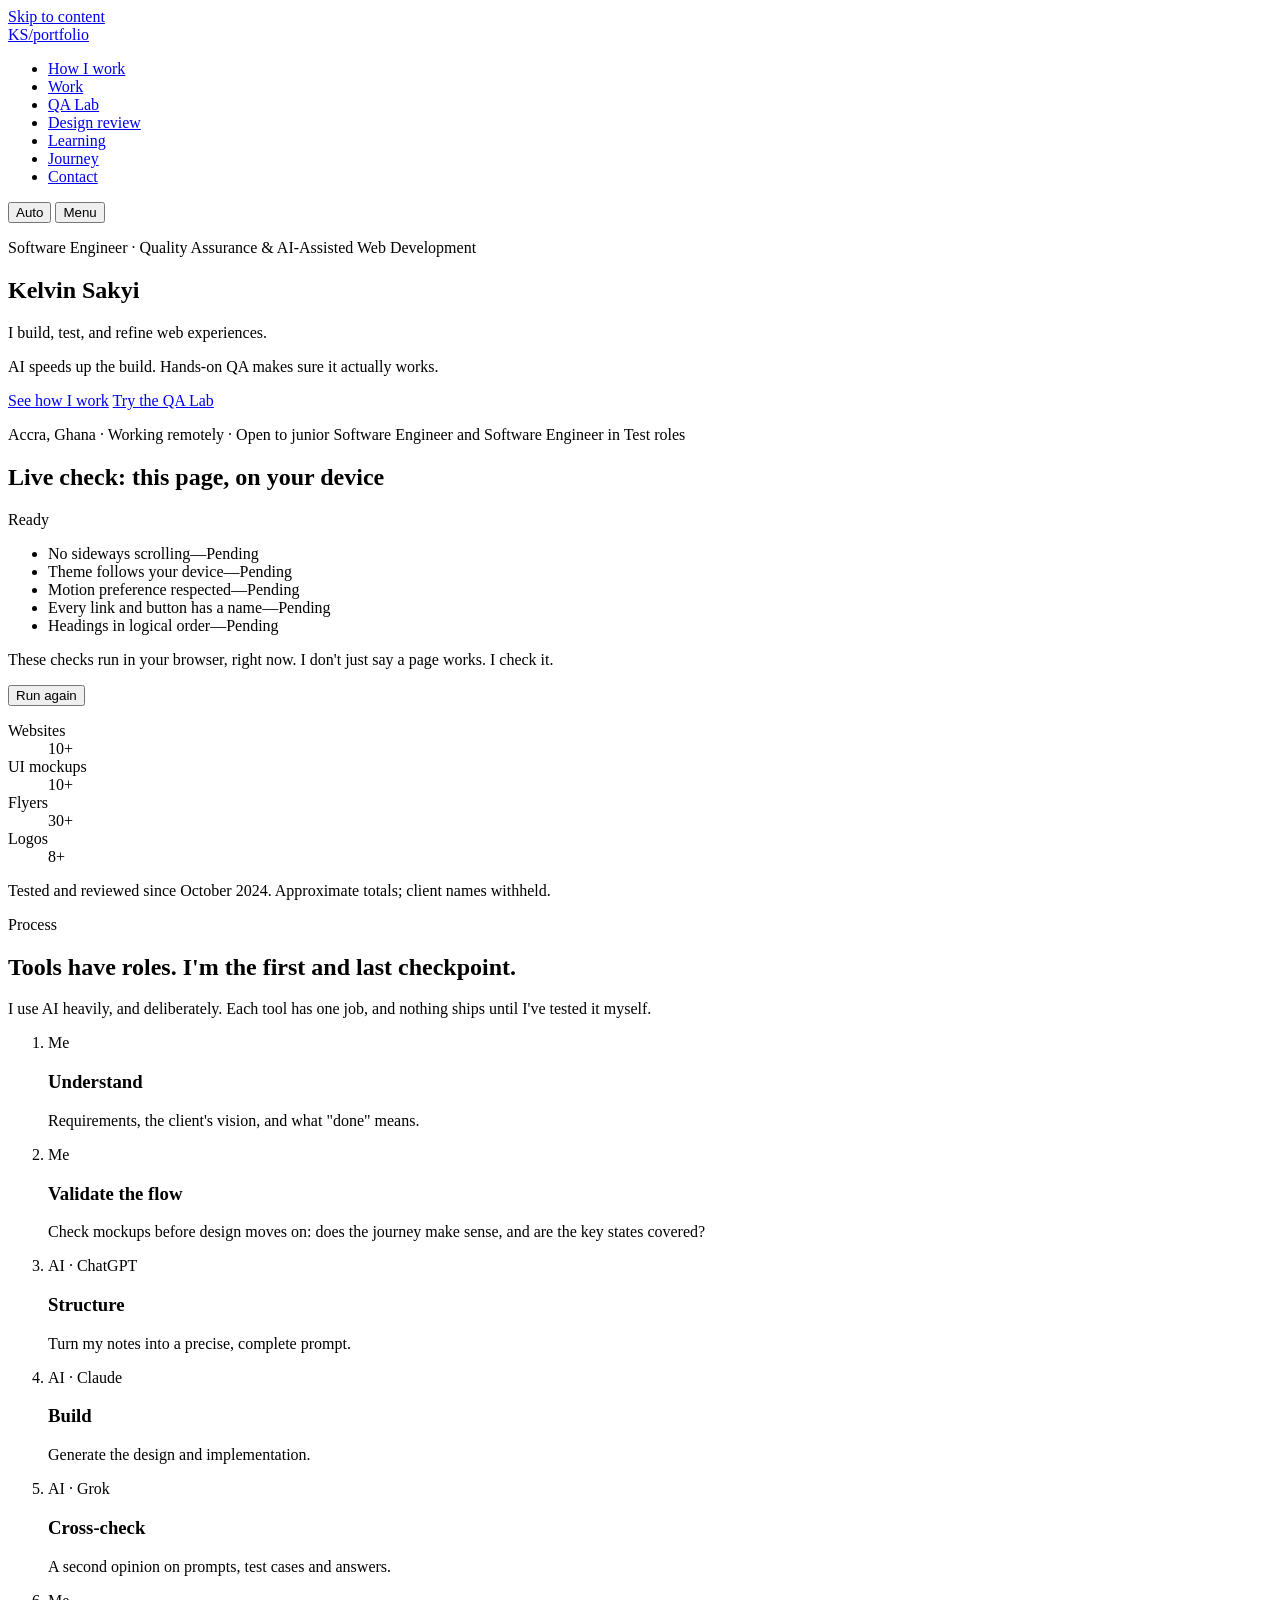
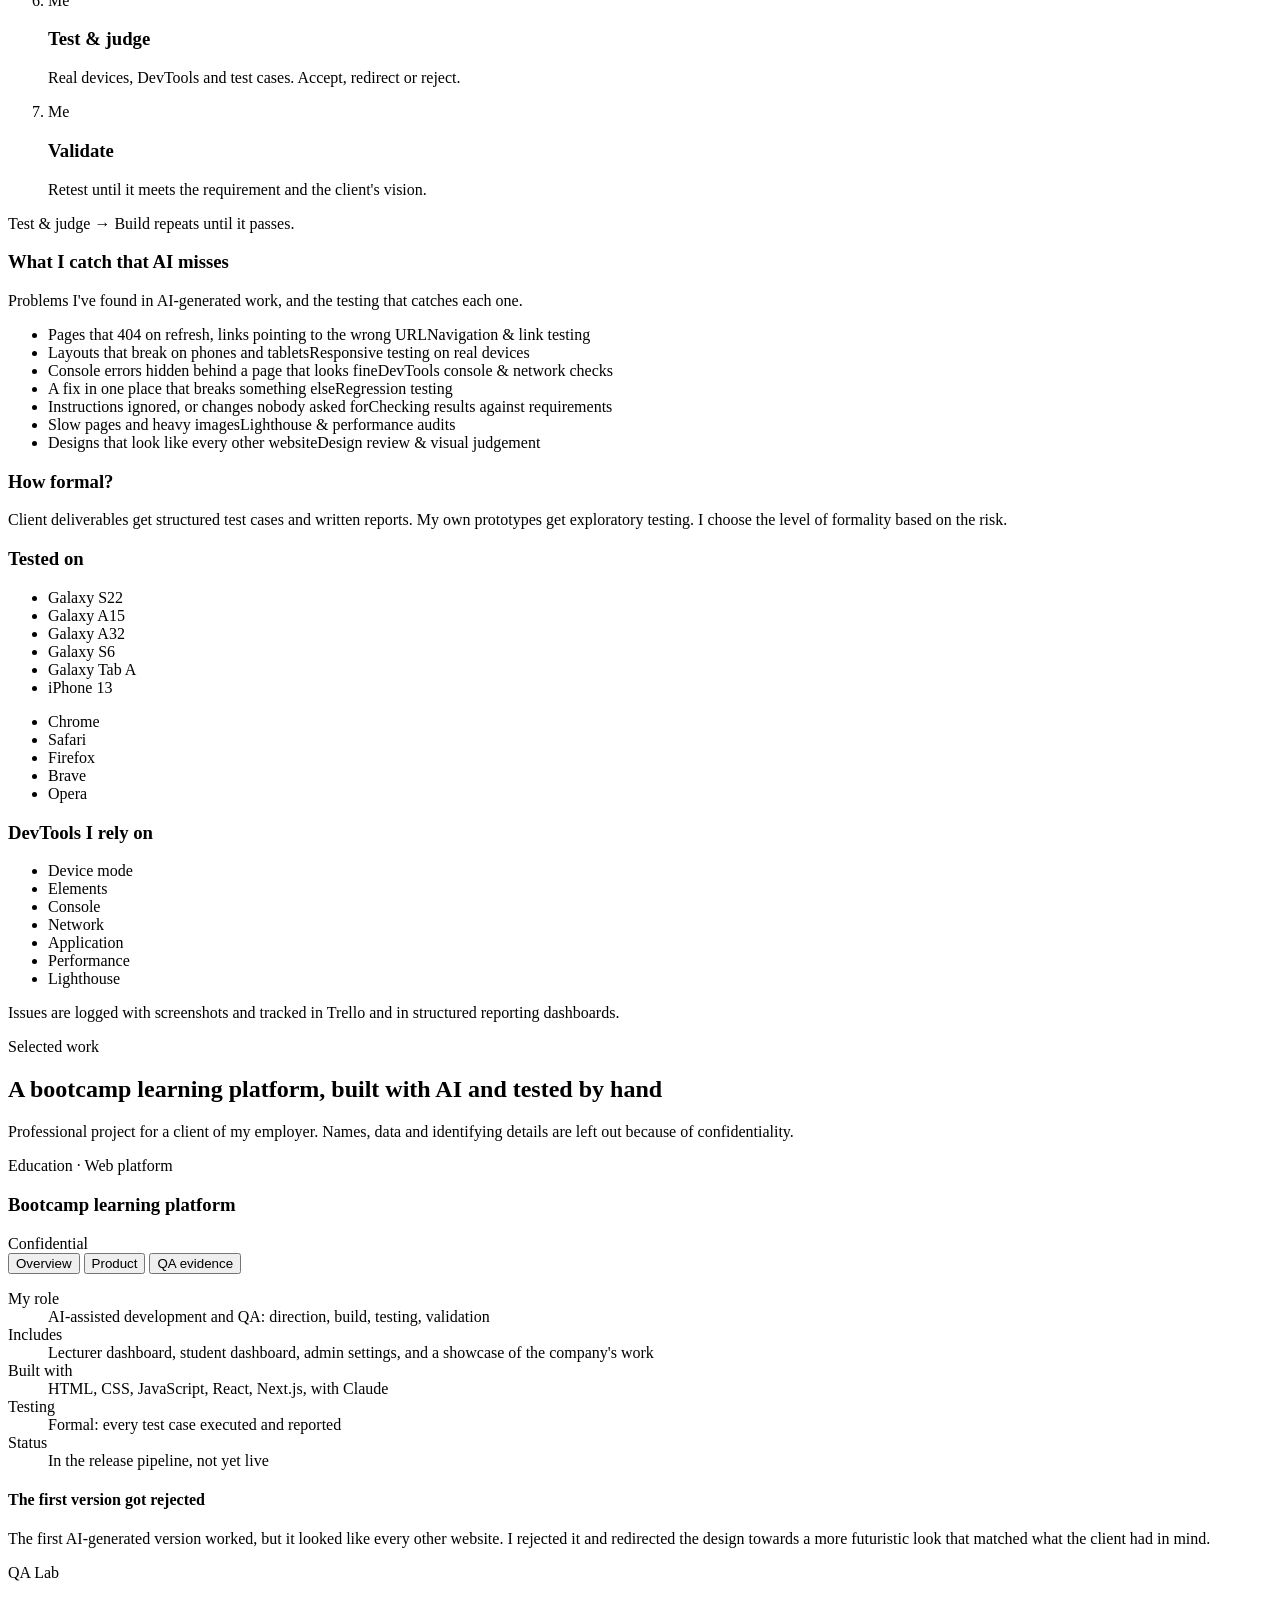
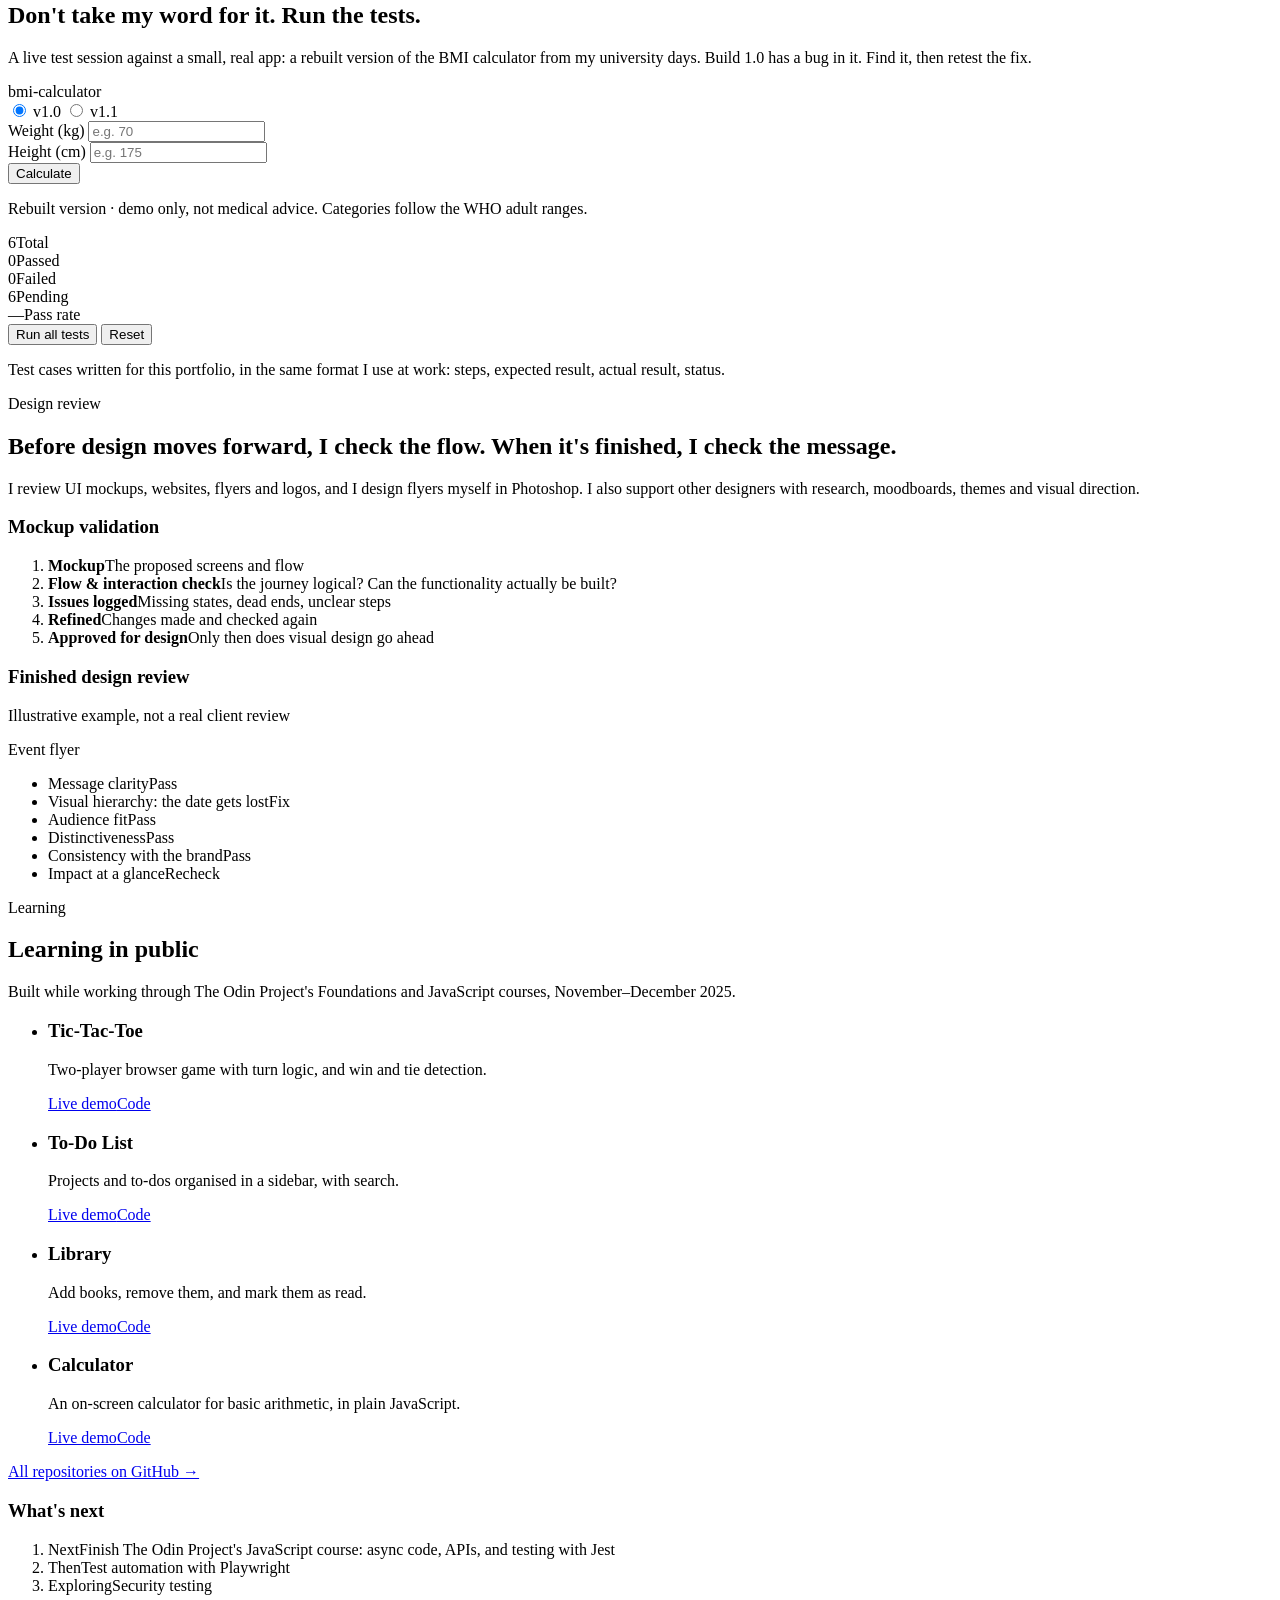
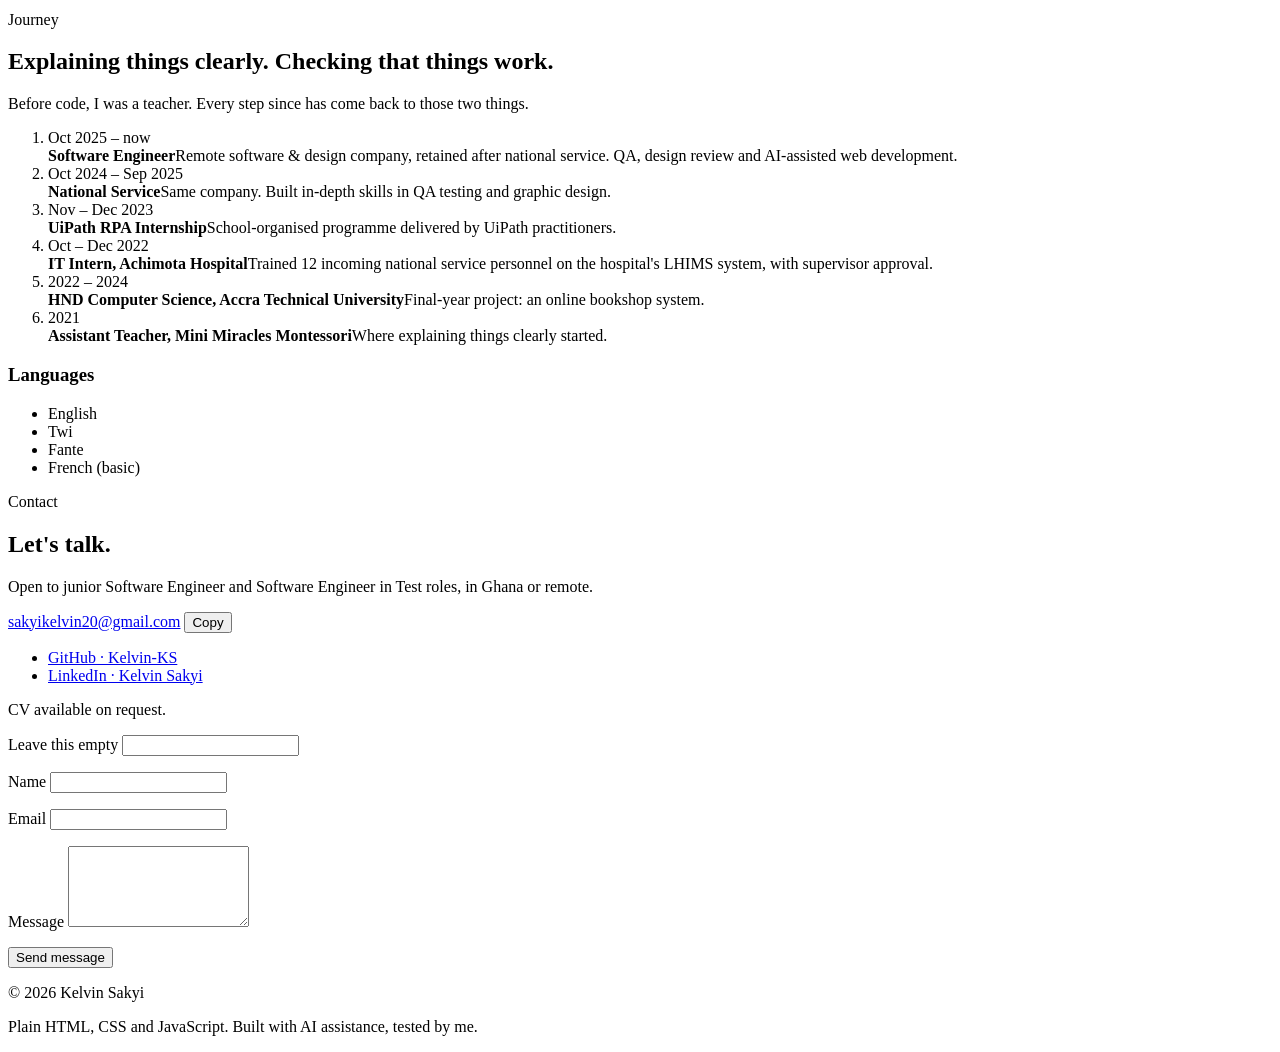
==== public/index.html @ 37dae360 "Initial portfolio: one-page site in Direction A (Calibration) Hero with live page checks, How I Work" ====
<!doctype html>
<html lang="en">
<head>
  <meta charset="utf-8">
  <meta name="viewport" content="width=device-width, initial-scale=1">
  <title>Kelvin Sakyi · Software Engineer, QA &amp; AI-Assisted Web Development</title>
  <meta name="description" content="Kelvin Sakyi is a Software Engineer in Accra, Ghana, working across quality assurance and AI-assisted web development. I build, test and refine web experiences.">
  <meta name="theme-color" content="#121417">
  <meta property="og:type" content="website">
  <meta property="og:title" content="Kelvin Sakyi · Software Engineer, QA &amp; AI-Assisted Web Development">
  <meta property="og:description" content="I build, test and refine web experiences. AI speeds up the build. Hands-on QA makes sure it actually works.">
  <link rel="icon" href="/assets/favicon.svg" type="image/svg+xml">
  <link rel="preconnect" href="https://fonts.googleapis.com">
  <link rel="preconnect" href="https://fonts.gstatic.com" crossorigin>
  <link rel="stylesheet" href="https://fonts.googleapis.com/css2?family=Archivo:wdth,wght@62..125,400..800&family=Instrument+Sans:wght@400;500;600&family=JetBrains+Mono:wght@400;500;700&display=swap">
  <link rel="stylesheet" href="/css/styles.css">
  <script src="/js/theme-init.js"></script>
  <script src="/js/main.js" defer></script>
  <script src="/js/qa-lab.js" defer></script>
</head>
<body>
  <a class="skip-link" href="#main">Skip to content</a>

  <header class="site-header">
    <div class="container header-inner">
      <a class="brand" href="#top" aria-label="Kelvin Sakyi, back to top">
        <span class="brand-mark">KS</span><span class="brand-slash">/</span><span class="brand-sub">portfolio</span>
      </a>
      <nav class="site-nav" id="site-nav" aria-label="Main">
        <ul>
          <li><a href="#how">How I work</a></li>
          <li><a href="#work">Work</a></li>
          <li><a href="#lab">QA Lab</a></li>
          <li><a href="#design">Design review</a></li>
          <li><a href="#learning">Learning</a></li>
          <li><a href="#journey">Journey</a></li>
          <li><a href="#contact">Contact</a></li>
        </ul>
      </nav>
      <div class="header-tools">
        <button class="theme-toggle" type="button" id="theme-toggle" aria-label="Theme: automatic">
          <span class="theme-dot" aria-hidden="true"></span>
          <span class="theme-label" id="theme-label">Auto</span>
        </button>
        <button class="menu-toggle" type="button" id="menu-toggle" aria-expanded="false" aria-controls="site-nav">Menu</button>
      </div>
    </div>
  </header>

  <main id="main">

    <!-- HERO -->
    <section class="hero" id="top" aria-labelledby="hero-name">
      <div class="container hero-grid">
        <div class="hero-copy">
          <p class="eyebrow">Software Engineer · Quality Assurance &amp; AI-Assisted Web Development</p>
          <h1 class="hero-name" id="hero-name"><span>Kelvin</span> <span>Sakyi</span></h1>
          <p class="hero-line">I build, test, and refine web experiences.</p>
          <p class="hero-sub">AI speeds up the build. Hands-on QA makes sure it actually works.</p>
          <div class="hero-cta">
            <a class="btn btn-primary" href="#how">See how I work</a>
            <a class="btn" href="#lab">Try the QA Lab</a>
          </div>
          <p class="hero-meta">Accra, Ghana · Working remotely · Open to junior Software Engineer and Software Engineer in Test roles</p>
        </div>

        <aside class="session-card" aria-labelledby="session-title">
          <div class="session-head">
            <h2 class="session-title" id="session-title">Live check: this page, on your device</h2>
            <span class="chip chip--run" id="session-status">Ready</span>
          </div>
          <ul class="checks" id="live-checks">
            <li data-check="overflow"><span class="check-name">No sideways scrolling</span><span class="check-detail">—</span><span class="chip chip--pend">Pending</span></li>
            <li data-check="theme"><span class="check-name">Theme follows your device</span><span class="check-detail">—</span><span class="chip chip--pend">Pending</span></li>
            <li data-check="motion"><span class="check-name">Motion preference respected</span><span class="check-detail">—</span><span class="chip chip--pend">Pending</span></li>
            <li data-check="names"><span class="check-name">Every link and button has a name</span><span class="check-detail">—</span><span class="chip chip--pend">Pending</span></li>
            <li data-check="headings"><span class="check-name">Headings in logical order</span><span class="check-detail">—</span><span class="chip chip--pend">Pending</span></li>
          </ul>
          <div class="session-foot">
            <p>These checks run in your browser, right now. I don't just say a page works. I check it.</p>
            <button class="btn btn-small" type="button" id="rerun-checks">Run again</button>
          </div>
        </aside>
      </div>

      <div class="container">
        <dl class="scope">
          <div><dt>Websites</dt><dd>10+</dd></div>
          <div><dt>UI mockups</dt><dd>10+</dd></div>
          <div><dt>Flyers</dt><dd>30+</dd></div>
          <div><dt>Logos</dt><dd>8+</dd></div>
        </dl>
        <p class="scope-note">Tested and reviewed since October 2024. Approximate totals; client names withheld.</p>
      </div>
    </section>

    <!-- HOW I WORK -->
    <section class="section" id="how" aria-labelledby="how-title">
      <div class="container">
        <header class="section-head">
          <p class="eyebrow">Process</p>
          <h2 id="how-title">Tools have roles. I'm the first and last checkpoint.</h2>
          <p class="section-intro">I use AI heavily, and deliberately. Each tool has one job, and nothing ships until I've tested it myself.</p>
        </header>

        <ol class="flow">
          <li class="flow-step is-human"><span class="flow-who">Me</span><h3>Understand</h3><p>Requirements, the client's vision, and what "done" means.</p></li>
          <li class="flow-step is-human"><span class="flow-who">Me</span><h3>Validate the flow</h3><p>Check mockups before design moves on: does the journey make sense, and are the key states covered?</p></li>
          <li class="flow-step"><span class="flow-who">AI · ChatGPT</span><h3>Structure</h3><p>Turn my notes into a precise, complete prompt.</p></li>
          <li class="flow-step"><span class="flow-who">AI · Claude</span><h3>Build</h3><p>Generate the design and implementation.</p></li>
          <li class="flow-step"><span class="flow-who">AI · Grok</span><h3>Cross-check</h3><p>A second opinion on prompts, test cases and answers.</p></li>
          <li class="flow-step is-human"><span class="flow-who">Me</span><h3>Test &amp; judge</h3><p>Real devices, DevTools and test cases. Accept, redirect or reject.</p></li>
          <li class="flow-step is-human"><span class="flow-who">Me</span><h3>Validate</h3><p>Retest until it meets the requirement and the client's vision.</p></li>
        </ol>
        <p class="flow-loop"><span class="mono">Test &amp; judge → Build</span> repeats until it passes.</p>

        <div class="catch">
          <h3 class="catch-title">What I catch that AI misses</h3>
          <p class="catch-intro">Problems I've found in AI-generated work, and the testing that catches each one.</p>
          <ul class="catch-list">
            <li><span class="catch-bug">Pages that 404 on refresh, links pointing to the wrong URL</span><span class="catch-skill">Navigation &amp; link testing</span></li>
            <li><span class="catch-bug">Layouts that break on phones and tablets</span><span class="catch-skill">Responsive testing on real devices</span></li>
            <li><span class="catch-bug">Console errors hidden behind a page that looks fine</span><span class="catch-skill">DevTools console &amp; network checks</span></li>
            <li><span class="catch-bug">A fix in one place that breaks something else</span><span class="catch-skill">Regression testing</span></li>
            <li><span class="catch-bug">Instructions ignored, or changes nobody asked for</span><span class="catch-skill">Checking results against requirements</span></li>
            <li><span class="catch-bug">Slow pages and heavy images</span><span class="catch-skill">Lighthouse &amp; performance audits</span></li>
            <li><span class="catch-bug">Designs that look like every other website</span><span class="catch-skill">Design review &amp; visual judgement</span></li>
          </ul>
        </div>

        <div class="toolkit">
          <div class="toolkit-block">
            <h3>How formal?</h3>
            <p>Client deliverables get structured test cases and written reports. My own prototypes get exploratory testing. I choose the level of formality based on the risk.</p>
          </div>
          <div class="toolkit-block">
            <h3>Tested on</h3>
            <ul class="tags">
              <li>Galaxy S22</li><li>Galaxy A15</li><li>Galaxy A32</li><li>Galaxy S6</li><li>Galaxy Tab A</li><li>iPhone 13</li>
            </ul>
            <ul class="tags">
              <li>Chrome</li><li>Safari</li><li>Firefox</li><li>Brave</li><li>Opera</li>
            </ul>
          </div>
          <div class="toolkit-block">
            <h3>DevTools I rely on</h3>
            <ul class="tags">
              <li>Device mode</li><li>Elements</li><li>Console</li><li>Network</li><li>Application</li><li>Performance</li><li>Lighthouse</li>
            </ul>
            <p class="small">Issues are logged with screenshots and tracked in Trello and in structured reporting dashboards.</p>
          </div>
        </div>
      </div>
    </section>

    <!-- WORK -->
    <section class="section" id="work" aria-labelledby="work-title">
      <div class="container">
        <header class="section-head">
          <p class="eyebrow">Selected work</p>
          <h2 id="work-title">A bootcamp learning platform, built with AI and tested by hand</h2>
          <p class="section-intro">Professional project for a client of my employer. Names, data and identifying details are left out because of confidentiality.</p>
        </header>

        <article class="case">
          <div class="case-top">
            <div>
              <p class="case-kind">Education · Web platform</p>
              <h3 class="case-title">Bootcamp learning platform</h3>
            </div>
            <span class="chip chip--pend">Confidential</span>
          </div>

          <div class="tabs" role="tablist" aria-label="Case study views">
            <button class="tab" role="tab" id="tab-overview" aria-controls="panel-overview" aria-selected="true" type="button">Overview</button>
            <button class="tab" role="tab" id="tab-product" aria-controls="panel-product" aria-selected="false" tabindex="-1" type="button">Product</button>
            <button class="tab" role="tab" id="tab-qa" aria-controls="panel-qa" aria-selected="false" tabindex="-1" type="button">QA evidence</button>
          </div>

          <div class="tab-panel" role="tabpanel" id="panel-overview" aria-labelledby="tab-overview" tabindex="0">
            <dl class="facts">
              <div><dt>My role</dt><dd>AI-assisted development and QA: direction, build, testing, validation</dd></div>
              <div><dt>Includes</dt><dd>Lecturer dashboard, student dashboard, admin settings, and a showcase of the company's work</dd></div>
              <div><dt>Built with</dt><dd>HTML, CSS, JavaScript, React, Next.js, with Claude</dd></div>
              <div><dt>Testing</dt><dd>Formal: every test case executed and reported</dd></div>
              <div><dt>Status</dt><dd>In the release pipeline, not yet live</dd></div>
            </dl>
            <div class="case-story">
              <h4>The first version got rejected</h4>
              <p>The first AI-generated version worked, but it looked like every other website. I rejected it and redirected the design towards a more futuristic look that matched what the client had in mind.</p>
            </div>
          </div>

          <div class="tab-panel" role="tabpanel" id="panel-product" aria-labelledby="tab-product" tabindex="0" hidden>
            <div class="wire-grid" aria-hidden="true">
              <figure class="wire">
                <div class="wire-screen"><span class="w-side"></span><span class="w-bar"></span><span class="w-card"></span><span class="w-card"></span><span class="w-card w-wide"></span></div>
                <figcaption>Lecturer dashboard</figcaption>
              </figure>
              <figure class="wire">
                <div class="wire-screen"><span class="w-side"></span><span class="w-bar"></span><span class="w-card w-wide"></span><span class="w-card"></span><span class="w-card"></span></div>
                <figcaption>Student dashboard</figcaption>
              </figure>
              <figure class="wire">
                <div class="wire-screen"><span class="w-side"></span><span class="w-bar"></span><span class="w-row"></span><span class="w-row"></span><span class="w-row"></span></div>
                <figcaption>Admin settings</figcaption>
              </figure>
            </div>
            <p class="notice"><strong>Recreated wireframes, not screenshots.</strong> They show the structure of the platform only. Real screenshots will be added once the client and my employer approve.</p>
          </div>

          <div class="tab-panel" role="tabpanel" id="panel-qa" aria-labelledby="tab-qa" tabindex="0" hidden>
            <ol class="lifecycle" aria-label="Defect lifecycle">
              <li>Test</li><li>Observe</li><li>Document</li><li>Report</li><li>Fix</li><li>Retest</li><li>Validate</li>
            </ol>
            <div class="defect">
              <div class="defect-head"><span class="mono">Admin settings</span><span class="chip chip--fail">Requirement not met</span></div>
              <dl class="defect-body">
                <div><dt>Requirement</dt><dd>Each admin gets clearly defined responsibilities, so a secondary admin can't be given more access than they need.</dd></div>
                <div><dt>Observed</dt><dd>A generic page of on/off checkboxes. No defined roles and no limits on secondary admins.</dd></div>
                <div><dt>Action</dt><dd>Wrote a more detailed specification for the AI, supported with moodboards, until the intent was clear.</dd></div>
                <div><dt>Retest</dt><dd>Admin responsibilities defined per role, as required. <span class="chip chip--pass">Pass</span></dd></div>
              </dl>
              <p class="defect-why"><strong>Why it matters:</strong> giving each admin only the access they need is the principle of least privilege, a basic of good security.</p>
            </div>
          </div>
        </article>
      </div>
    </section>

    <!-- QA LAB -->
    <section class="section section--lab" id="lab" aria-labelledby="lab-title">
      <div class="container">
        <header class="section-head">
          <p class="eyebrow">QA Lab</p>
          <h2 id="lab-title">Don't take my word for it. Run the tests.</h2>
          <p class="section-intro">A live test session against a small, real app: a rebuilt version of the BMI calculator from my university days. Build 1.0 has a bug in it. Find it, then retest the fix.</p>
        </header>

        <div class="lab">
          <div class="lab-app">
            <div class="app-head">
              <span class="mono">bmi-calculator</span>
              <div class="build-switch" role="radiogroup" aria-label="App build">
                <label><input type="radio" name="build" value="1.0" checked> v1.0</label>
                <label><input type="radio" name="build" value="1.1"> v1.1</label>
              </div>
            </div>
            <form class="bmi" id="bmi-form" novalidate>
              <div class="field">
                <label for="bmi-weight">Weight (kg)</label>
                <input id="bmi-weight" name="weight" type="text" inputmode="decimal" autocomplete="off" placeholder="e.g. 70">
              </div>
              <div class="field">
                <label for="bmi-height">Height (cm)</label>
                <input id="bmi-height" name="height" type="text" inputmode="decimal" autocomplete="off" placeholder="e.g. 175">
              </div>
              <button class="btn btn-primary" type="submit" id="bmi-submit">Calculate</button>
              <div class="bmi-out" id="bmi-out" aria-live="polite"></div>
            </form>
            <p class="app-note">Rebuilt version · demo only, not medical advice. Categories follow the WHO adult ranges.</p>
          </div>

          <div class="lab-session">
            <div class="summary" aria-live="polite">
              <div><span class="sum-n" id="sum-total">6</span><span class="sum-l">Total</span></div>
              <div class="is-pass"><span class="sum-n" id="sum-pass">0</span><span class="sum-l">Passed</span></div>
              <div class="is-fail"><span class="sum-n" id="sum-fail">0</span><span class="sum-l">Failed</span></div>
              <div><span class="sum-n" id="sum-pend">6</span><span class="sum-l">Pending</span></div>
              <div class="sum-rate"><span class="sum-n" id="sum-rate">—</span><span class="sum-l">Pass rate</span></div>
            </div>
            <div class="session-actions">
              <button class="btn btn-primary btn-small" type="button" id="run-all">Run all tests</button>
              <button class="btn btn-small" type="button" id="reset-tests">Reset</button>
            </div>
            <ol class="tcs" id="tcs"></ol>
            <div class="bug" id="bug-report" hidden>
              <div class="defect-head"><span class="mono">BUG-01 · Severity: medium</span><span class="chip chip--fail">Open</span></div>
              <p><strong>A BMI of exactly 18.5 is labelled "Underweight".</strong> The WHO range for normal weight starts at 18.5, so the boundary value is wrong.</p>
              <p class="small">Steps: weight 74 kg, height 200 cm → Calculate. Expected "Normal", actual "Underweight".</p>
              <p class="small">Fixed in <strong>v1.1</strong>. Switch the build above and run TC-005 again.</p>
            </div>
          </div>
        </div>
        <p class="lab-foot">Test cases written for this portfolio, in the same format I use at work: steps, expected result, actual result, status.</p>
      </div>
    </section>

    <!-- DESIGN REVIEW -->
    <section class="section" id="design" aria-labelledby="design-title">
      <div class="container">
        <header class="section-head">
          <p class="eyebrow">Design review</p>
          <h2 id="design-title">Before design moves forward, I check the flow. When it's finished, I check the message.</h2>
          <p class="section-intro">I review UI mockups, websites, flyers and logos, and I design flyers myself in Photoshop. I also support other designers with research, moodboards, themes and visual direction.</p>
        </header>

        <div class="review-grid">
          <div class="review-col">
            <h3>Mockup validation</h3>
            <ol class="steps">
              <li><strong>Mockup</strong><span>The proposed screens and flow</span></li>
              <li><strong>Flow &amp; interaction check</strong><span>Is the journey logical? Can the functionality actually be built?</span></li>
              <li><strong>Issues logged</strong><span>Missing states, dead ends, unclear steps</span></li>
              <li><strong>Refined</strong><span>Changes made and checked again</span></li>
              <li><strong>Approved for design</strong><span>Only then does visual design go ahead</span></li>
            </ol>
          </div>
          <div class="review-col">
            <h3>Finished design review</h3>
            <div class="review-card">
              <p class="review-label">Illustrative example, not a real client review</p>
              <p class="review-subject">Event flyer</p>
              <ul class="criteria">
                <li><span>Message clarity</span><span class="chip chip--pass">Pass</span></li>
                <li><span>Visual hierarchy: the date gets lost</span><span class="chip chip--fail">Fix</span></li>
                <li><span>Audience fit</span><span class="chip chip--pass">Pass</span></li>
                <li><span>Distinctiveness</span><span class="chip chip--pass">Pass</span></li>
                <li><span>Consistency with the brand</span><span class="chip chip--pass">Pass</span></li>
                <li><span>Impact at a glance</span><span class="chip chip--pend">Recheck</span></li>
              </ul>
            </div>
          </div>
        </div>
      </div>
    </section>

    <!-- LEARNING -->
    <section class="section" id="learning" aria-labelledby="learning-title">
      <div class="container">
        <header class="section-head">
          <p class="eyebrow">Learning</p>
          <h2 id="learning-title">Learning in public</h2>
          <p class="section-intro">Built while working through The Odin Project's Foundations and JavaScript courses, November–December 2025.</p>
        </header>

        <ul class="projects">
          <li class="project">
            <h3>Tic-Tac-Toe</h3>
            <p>Two-player browser game with turn logic, and win and tie detection.</p>
            <div class="project-links"><a href="https://kelvin-ks.github.io/Tic-Tac-Toe/" rel="noopener">Live demo</a><a href="https://github.com/Kelvin-KS/Tic-Tac-Toe" rel="noopener">Code</a></div>
          </li>
          <li class="project">
            <h3>To-Do List</h3>
            <p>Projects and to-dos organised in a sidebar, with search.</p>
            <div class="project-links"><a href="https://kelvin-ks.github.io/todo-list/" rel="noopener">Live demo</a><a href="https://github.com/Kelvin-KS/todo-list" rel="noopener">Code</a></div>
          </li>
          <li class="project">
            <h3>Library</h3>
            <p>Add books, remove them, and mark them as read.</p>
            <div class="project-links"><a href="https://kelvin-ks.github.io/MyLibrary/" rel="noopener">Live demo</a><a href="https://github.com/Kelvin-KS/MyLibrary" rel="noopener">Code</a></div>
          </li>
          <li class="project">
            <h3>Calculator</h3>
            <p>An on-screen calculator for basic arithmetic, in plain JavaScript.</p>
            <div class="project-links"><a href="https://kelvin-ks.github.io/Project-calculator/" rel="noopener">Live demo</a><a href="https://github.com/Kelvin-KS/Project-calculator" rel="noopener">Code</a></div>
          </li>
        </ul>
        <p class="more-link"><a href="https://github.com/Kelvin-KS?tab=repositories" rel="noopener">All repositories on GitHub →</a></p>

        <div class="next">
          <h3>What's next</h3>
          <ol class="next-list">
            <li><span class="mono">Next</span>Finish The Odin Project's JavaScript course: async code, APIs, and testing with Jest</li>
            <li><span class="mono">Then</span>Test automation with Playwright</li>
            <li><span class="mono">Exploring</span>Security testing</li>
          </ol>
        </div>
      </div>
    </section>

    <!-- JOURNEY -->
    <section class="section" id="journey" aria-labelledby="journey-title">
      <div class="container">
        <header class="section-head">
          <p class="eyebrow">Journey</p>
          <h2 id="journey-title">Explaining things clearly. Checking that things work.</h2>
          <p class="section-intro">Before code, I was a teacher. Every step since has come back to those two things.</p>
        </header>

        <ol class="timeline">
          <li><span class="tl-when">Oct 2025 – now</span><div><strong>Software Engineer</strong><span>Remote software &amp; design company, retained after national service. QA, design review and AI-assisted web development.</span></div></li>
          <li><span class="tl-when">Oct 2024 – Sep 2025</span><div><strong>National Service</strong><span>Same company. Built in-depth skills in QA testing and graphic design.</span></div></li>
          <li><span class="tl-when">Nov – Dec 2023</span><div><strong>UiPath RPA Internship</strong><span>School-organised programme delivered by UiPath practitioners.</span></div></li>
          <li><span class="tl-when">Oct – Dec 2022</span><div><strong>IT Intern, Achimota Hospital</strong><span>Trained 12 incoming national service personnel on the hospital's LHIMS system, with supervisor approval.</span></div></li>
          <li><span class="tl-when">2022 – 2024</span><div><strong>HND Computer Science, Accra Technical University</strong><span>Final-year project: an online bookshop system.</span></div></li>
          <li><span class="tl-when">2021</span><div><strong>Assistant Teacher, Mini Miracles Montessori</strong><span>Where explaining things clearly started.</span></div></li>
        </ol>

        <div class="langs">
          <h3>Languages</h3>
          <ul class="tags"><li>English</li><li>Twi</li><li>Fante</li><li>French (basic)</li></ul>
        </div>
      </div>
    </section>

    <!-- CONTACT -->
    <section class="section section--contact" id="contact" aria-labelledby="contact-title">
      <div class="container contact-grid">
        <div>
          <p class="eyebrow">Contact</p>
          <h2 id="contact-title">Let's talk.</h2>
          <p class="section-intro">Open to junior Software Engineer and Software Engineer in Test roles, in Ghana or remote.</p>
          <div class="email-row">
            <a class="email" href="mailto:sakyikelvin20@gmail.com">sakyikelvin20@gmail.com</a>
            <button class="btn btn-small" type="button" id="copy-email" data-email="sakyikelvin20@gmail.com">Copy</button>
            <span class="copy-status" id="copy-status" aria-live="polite"></span>
          </div>
          <ul class="socials">
            <li><a href="https://github.com/Kelvin-KS" rel="noopener">GitHub · Kelvin-KS</a></li>
            <li><a href="https://www.linkedin.com/in/kelvin-sakyi-88b411317/" rel="noopener">LinkedIn · Kelvin Sakyi</a></li>
          </ul>
          <p class="small">CV available on request.</p>
        </div>

        <form class="contact-form" id="contact-form" name="contact" method="POST" data-netlify="true" netlify-honeypot="bot-field" novalidate>
          <input type="hidden" name="form-name" value="contact">
          <p class="hp"><label>Leave this empty <input name="bot-field" tabindex="-1" autocomplete="off"></label></p>
          <div class="field">
            <label for="cf-name">Name</label>
            <input id="cf-name" name="name" type="text" autocomplete="name" required>
            <p class="field-error" id="cf-name-error"></p>
          </div>
          <div class="field">
            <label for="cf-email">Email</label>
            <input id="cf-email" name="email" type="email" autocomplete="email" required>
            <p class="field-error" id="cf-email-error"></p>
          </div>
          <div class="field">
            <label for="cf-message">Message</label>
            <textarea id="cf-message" name="message" rows="5" required></textarea>
            <p class="field-error" id="cf-message-error"></p>
          </div>
          <button class="btn btn-primary" type="submit" id="cf-submit">Send message</button>
          <p class="form-status" id="form-status" role="status"></p>
        </form>
      </div>
    </section>
  </main>

  <footer class="site-footer">
    <div class="container footer-inner">
      <p>© 2026 Kelvin Sakyi</p>
      <p>Plain HTML, CSS and JavaScript. Built with AI assistance, tested by me.</p>
    </div>
  </footer>
</body>
</html>
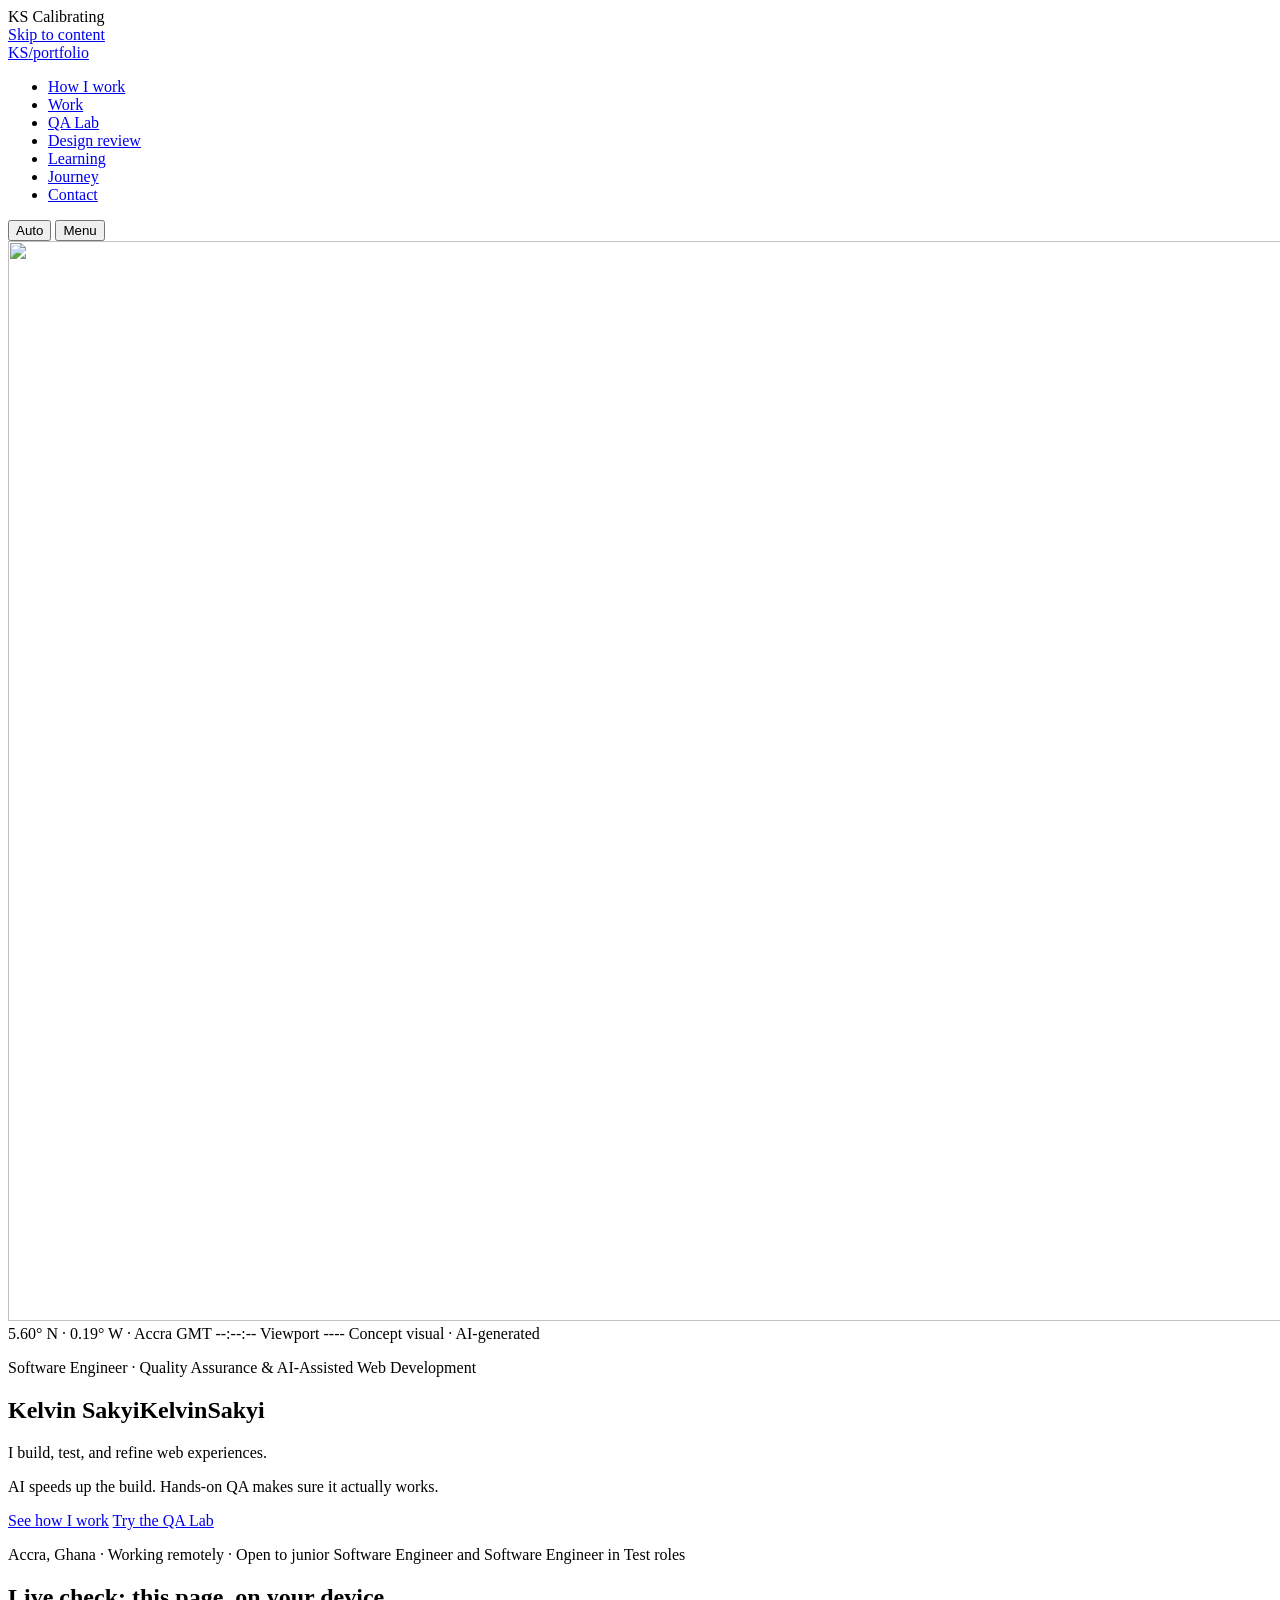
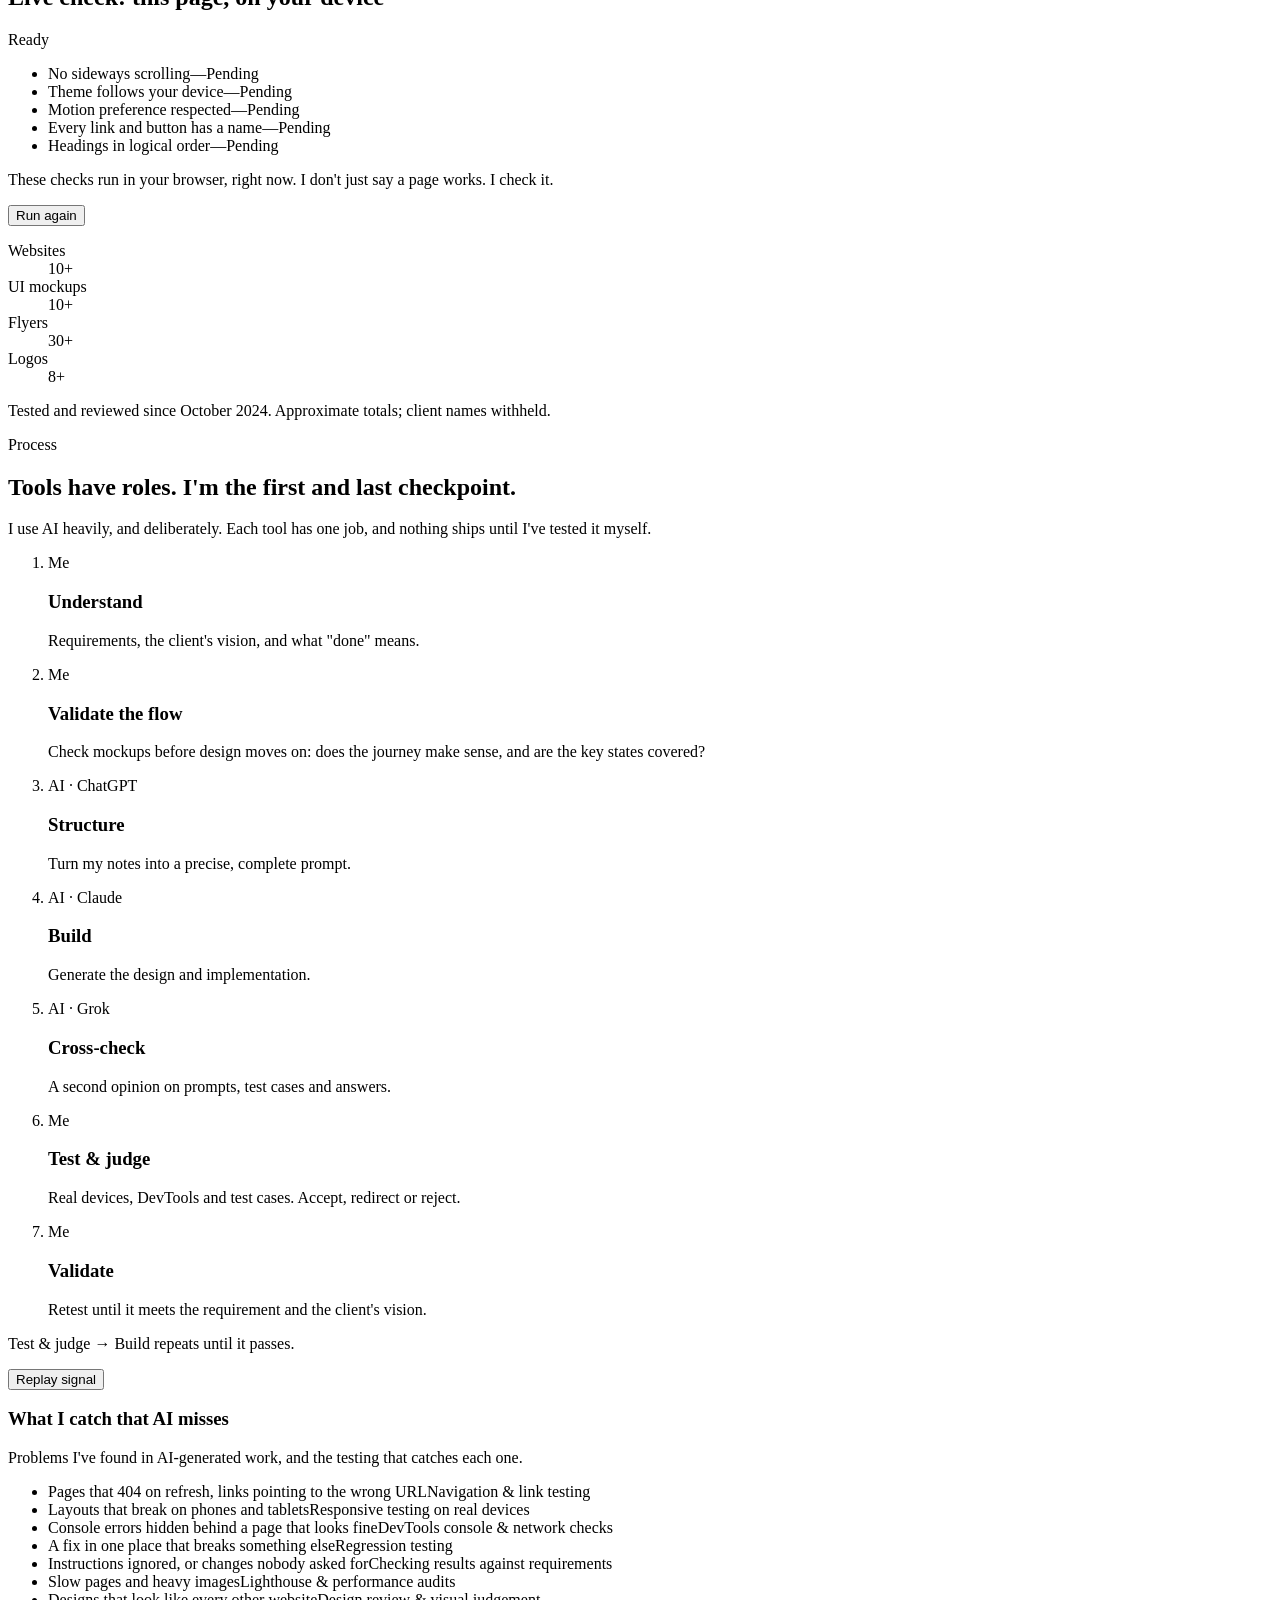
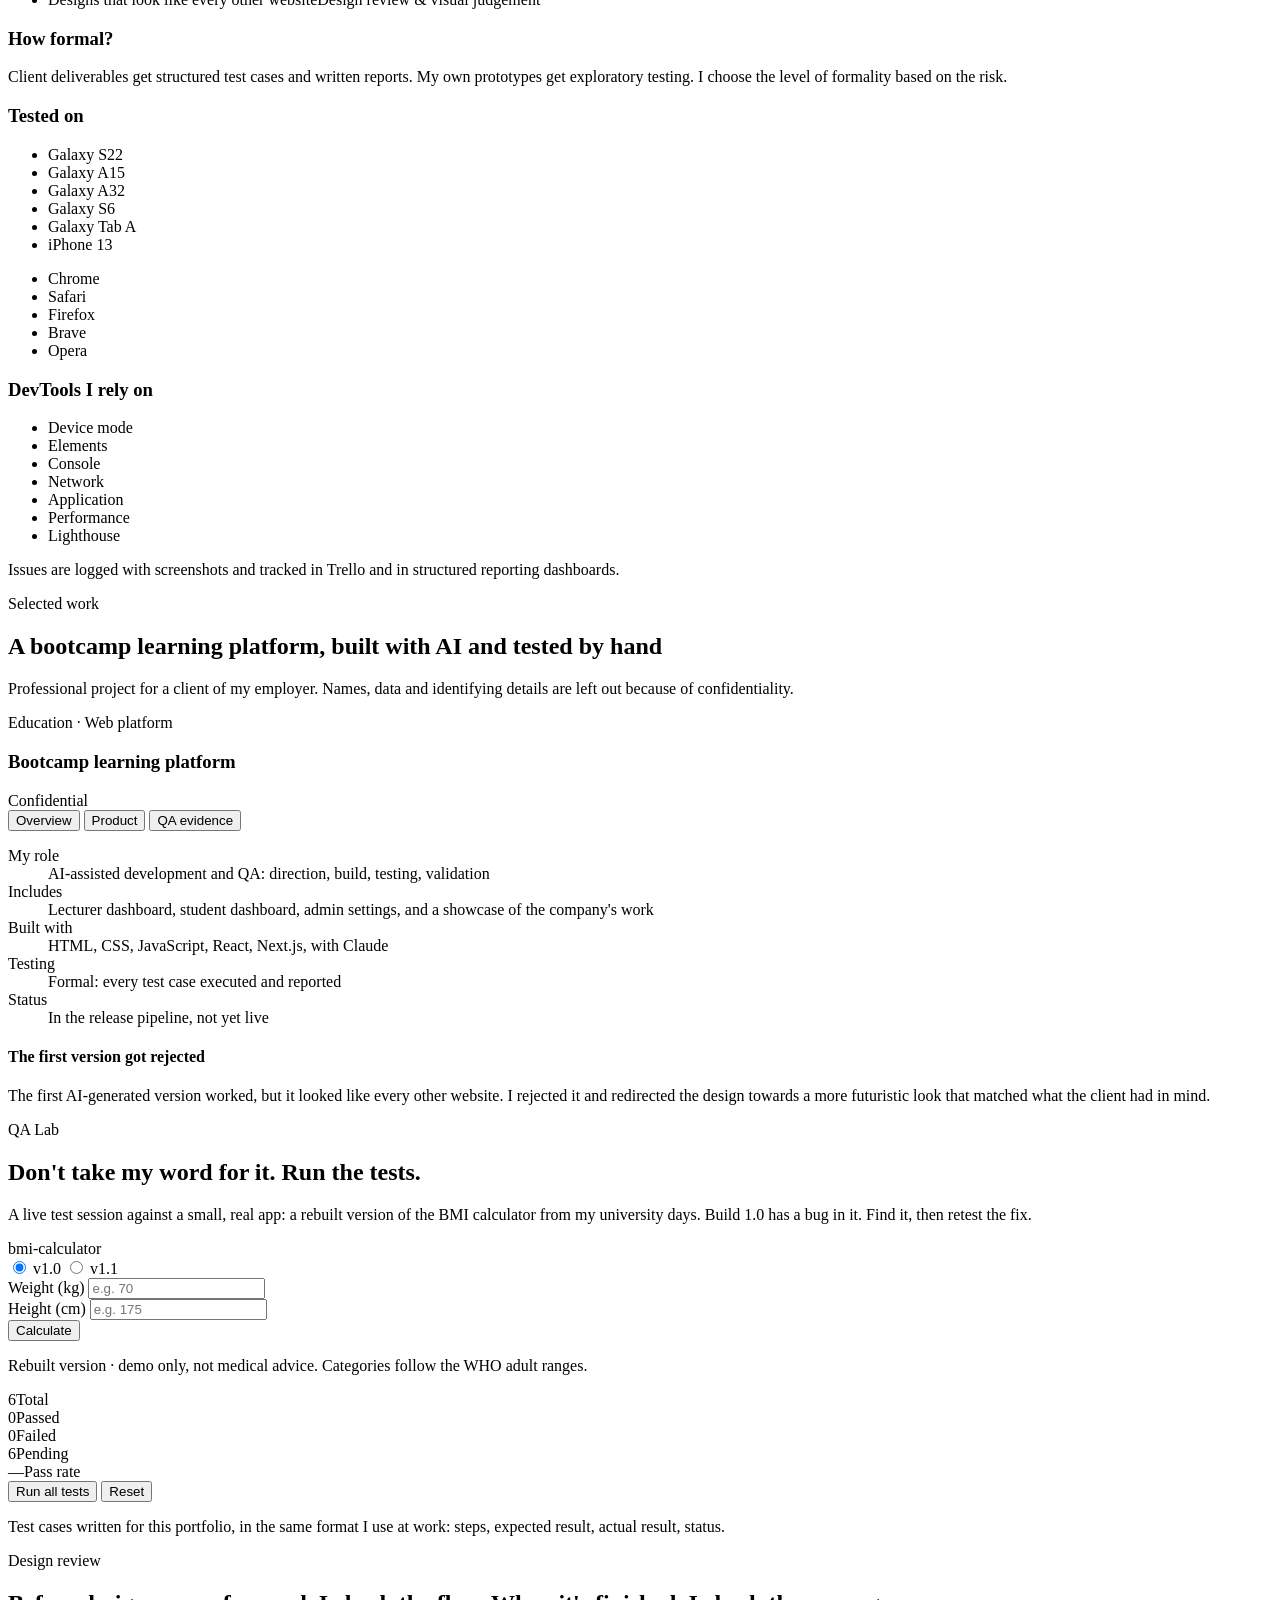
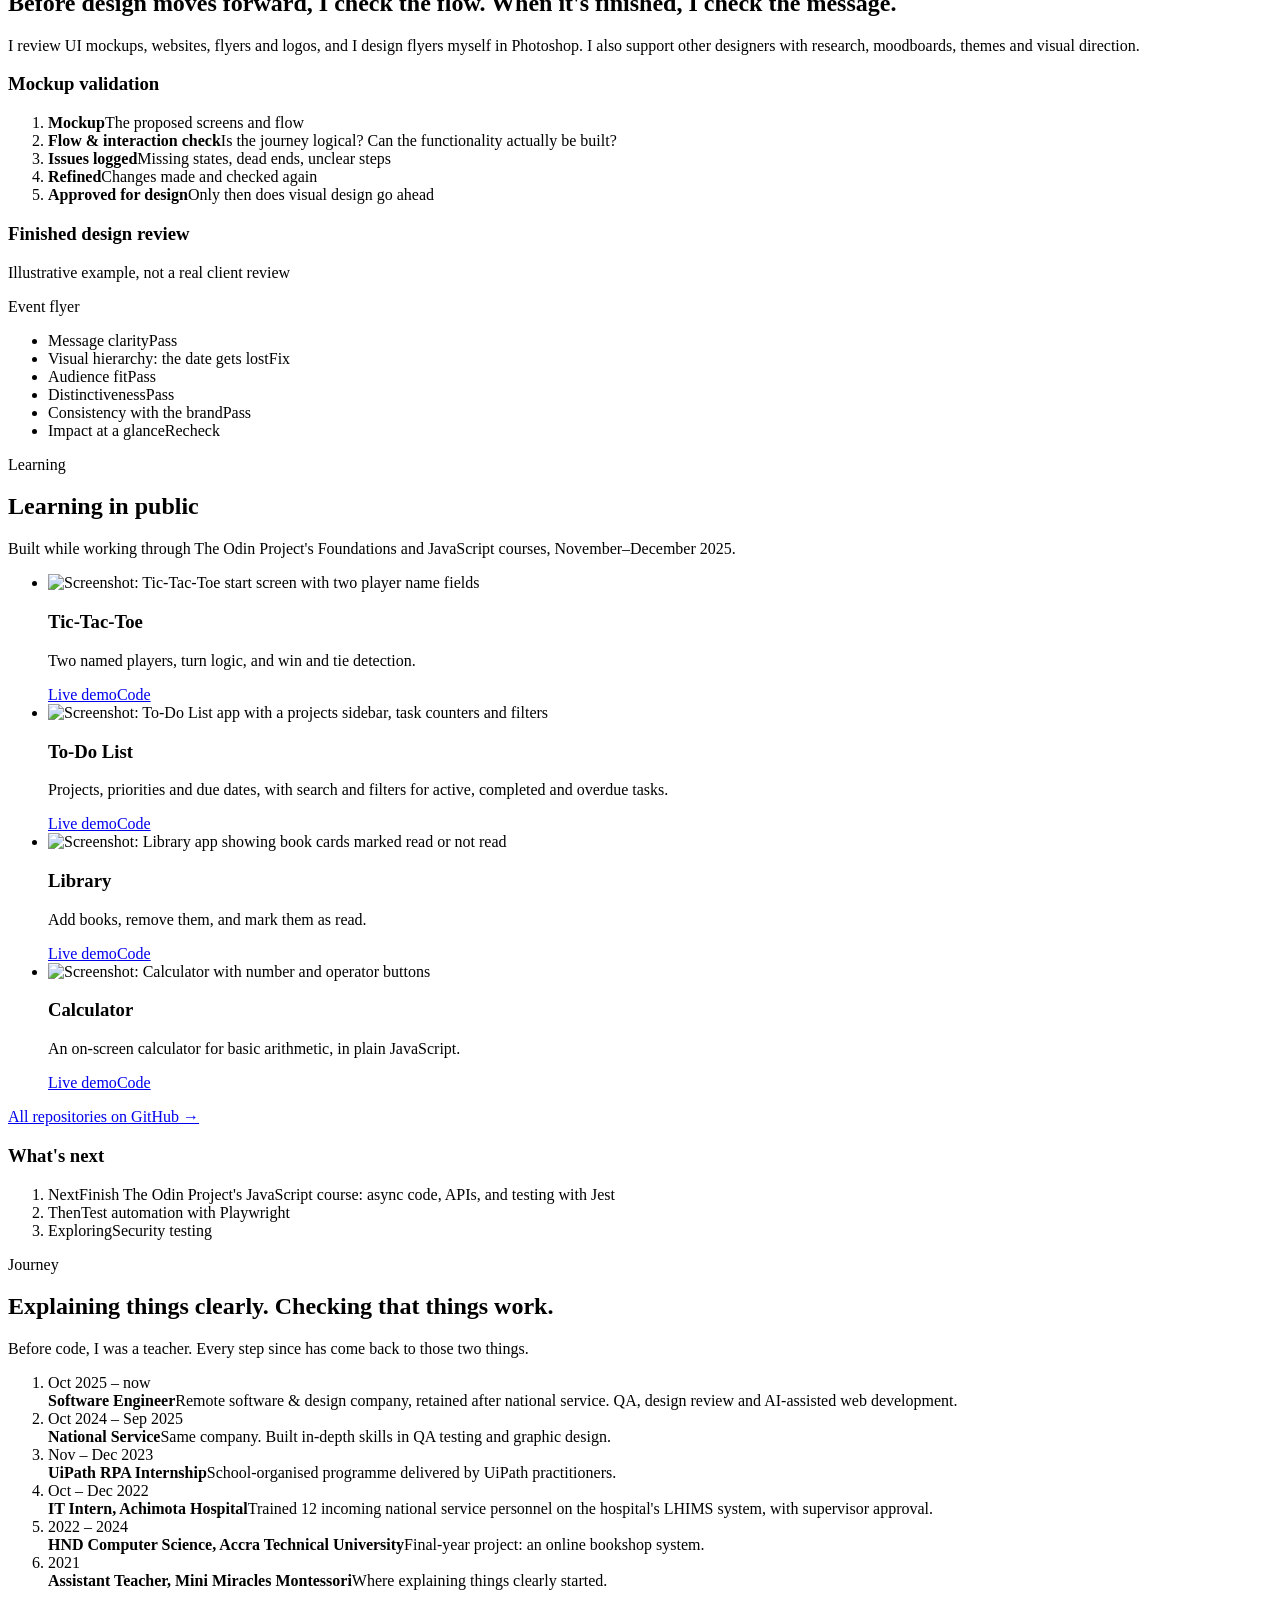
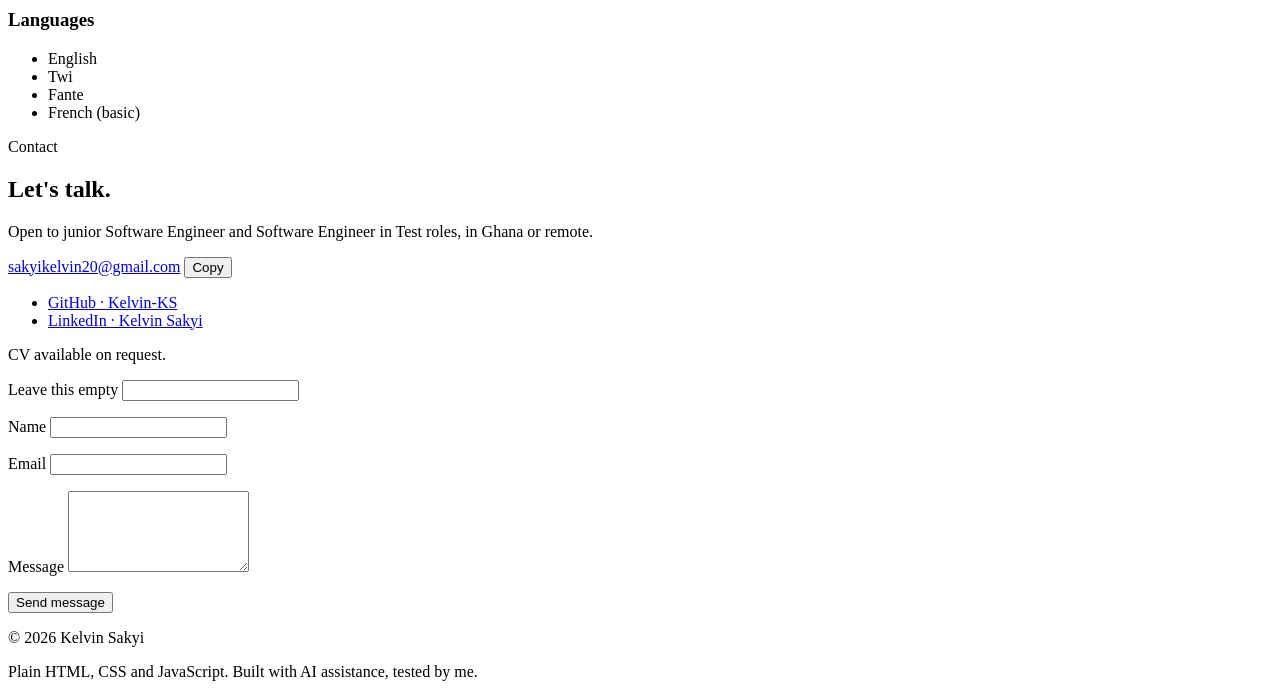
==== commit 42a8b0fb: "Add motion layer, hero visual and project screenshots - Always-dark hero with graded AI-generated co" ====
--- a/public/index.html
+++ b/public/index.html
@@ -9,6 +9,11 @@
   <meta property="og:type" content="website">
   <meta property="og:title" content="Kelvin Sakyi · Software Engineer, QA &amp; AI-Assisted Web Development">
   <meta property="og:description" content="I build, test and refine web experiences. AI speeds up the build. Hands-on QA makes sure it actually works.">
+  <meta property="og:image" content="/assets/og-image.jpg">
+  <meta property="og:image:width" content="1200">
+  <meta property="og:image:height" content="630">
+  <meta name="twitter:card" content="summary_large_image">
+  <link rel="preload" as="image" href="/assets/hero-1200.webp" imagesrcset="/assets/hero-800.webp 800w, /assets/hero-1200.webp 1200w, /assets/hero-1920.webp 1920w" imagesizes="100vw">
   <link rel="icon" href="/assets/favicon.svg" type="image/svg+xml">
   <link rel="preconnect" href="https://fonts.googleapis.com">
   <link rel="preconnect" href="https://fonts.gstatic.com" crossorigin>
@@ -19,6 +24,13 @@
   <script src="/js/qa-lab.js" defer></script>
 </head>
 <body>
+  <div class="loader" id="loader" aria-hidden="true">
+    <div class="loader-inner">
+      <span class="loader-mark">KS</span>
+      <span class="loader-bar"><span></span></span>
+      <span class="loader-text">Calibrating</span>
+    </div>
+  </div>
   <a class="skip-link" href="#main">Skip to content</a>
 
   <header class="site-header">
@@ -51,10 +63,22 @@
 
     <!-- HERO -->
     <section class="hero" id="top" aria-labelledby="hero-name">
+      <div class="hero-media" aria-hidden="true">
+        <img class="hero-img" src="/assets/hero-1200.webp" srcset="/assets/hero-800.webp 800w, /assets/hero-1200.webp 1200w, /assets/hero-1920.webp 1920w" sizes="100vw" alt="" width="1920" height="1080" fetchpriority="high">
+        <div class="hero-shade"></div>
+        <div class="hero-grid-glow"></div>
+        <div class="hero-scan"></div>
+      </div>
+      <div class="hud" aria-hidden="true">
+        <span class="hud-tl">5.60° N · 0.19° W · Accra</span>
+        <span class="hud-tr" id="hud-time">GMT --:--:--</span>
+        <span class="hud-bl" id="hud-view">Viewport ----</span>
+        <span class="hud-br">Concept visual · AI-generated</span>
+      </div>
       <div class="container hero-grid">
         <div class="hero-copy">
           <p class="eyebrow">Software Engineer · Quality Assurance &amp; AI-Assisted Web Development</p>
-          <h1 class="hero-name" id="hero-name"><span>Kelvin</span> <span>Sakyi</span></h1>
+          <h1 class="hero-name" id="hero-name"><span class="sr-only">Kelvin Sakyi</span><span class="hero-word" aria-hidden="true" data-decode>Kelvin</span><span class="hero-word" aria-hidden="true" data-decode>Sakyi</span></h1>
           <p class="hero-line">I build, test, and refine web experiences.</p>
           <p class="hero-sub">AI speeds up the build. Hands-on QA makes sure it actually works.</p>
           <div class="hero-cta">
@@ -64,7 +88,7 @@
           <p class="hero-meta">Accra, Ghana · Working remotely · Open to junior Software Engineer and Software Engineer in Test roles</p>
         </div>
 
-        <aside class="session-card" aria-labelledby="session-title">
+        <aside class="session-card bracket" aria-labelledby="session-title">
           <div class="session-head">
             <h2 class="session-title" id="session-title">Live check: this page, on your device</h2>
             <span class="chip chip--run" id="session-status">Ready</span>
@@ -85,10 +109,10 @@
 
       <div class="container">
         <dl class="scope">
-          <div><dt>Websites</dt><dd>10+</dd></div>
-          <div><dt>UI mockups</dt><dd>10+</dd></div>
-          <div><dt>Flyers</dt><dd>30+</dd></div>
-          <div><dt>Logos</dt><dd>8+</dd></div>
+          <div><dt>Websites</dt><dd><span data-count="10">10</span>+</dd></div>
+          <div><dt>UI mockups</dt><dd><span data-count="10">10</span>+</dd></div>
+          <div><dt>Flyers</dt><dd><span data-count="30">30</span>+</dd></div>
+          <div><dt>Logos</dt><dd><span data-count="8">8</span>+</dd></div>
         </dl>
         <p class="scope-note">Tested and reviewed since October 2024. Approximate totals; client names withheld.</p>
       </div>
@@ -103,7 +127,7 @@
           <p class="section-intro">I use AI heavily, and deliberately. Each tool has one job, and nothing ships until I've tested it myself.</p>
         </header>
 
-        <ol class="flow">
+        <ol class="flow" id="flow">
           <li class="flow-step is-human"><span class="flow-who">Me</span><h3>Understand</h3><p>Requirements, the client's vision, and what "done" means.</p></li>
           <li class="flow-step is-human"><span class="flow-who">Me</span><h3>Validate the flow</h3><p>Check mockups before design moves on: does the journey make sense, and are the key states covered?</p></li>
           <li class="flow-step"><span class="flow-who">AI · ChatGPT</span><h3>Structure</h3><p>Turn my notes into a precise, complete prompt.</p></li>
@@ -112,7 +136,10 @@
           <li class="flow-step is-human"><span class="flow-who">Me</span><h3>Test &amp; judge</h3><p>Real devices, DevTools and test cases. Accept, redirect or reject.</p></li>
           <li class="flow-step is-human"><span class="flow-who">Me</span><h3>Validate</h3><p>Retest until it meets the requirement and the client's vision.</p></li>
         </ol>
-        <p class="flow-loop"><span class="mono">Test &amp; judge → Build</span> repeats until it passes.</p>
+        <div class="flow-foot">
+          <p class="flow-loop"><span class="mono">Test &amp; judge → Build</span> repeats until it passes.</p>
+          <button class="btn btn-small" type="button" id="flow-replay">Replay signal</button>
+        </div>
 
         <div class="catch">
           <h3 class="catch-title">What I catch that AI misses</h3>
@@ -162,7 +189,7 @@
           <p class="section-intro">Professional project for a client of my employer. Names, data and identifying details are left out because of confidentiality.</p>
         </header>
 
-        <article class="case">
+        <article class="case bracket">
           <div class="case-top">
             <div>
               <p class="case-kind">Education · Web platform</p>
@@ -238,7 +265,7 @@
         </header>
 
         <div class="lab">
-          <div class="lab-app">
+          <div class="lab-app bracket" id="lab-app">
             <div class="app-head">
               <span class="mono">bmi-calculator</span>
               <div class="build-switch" role="radiogroup" aria-label="App build">
@@ -261,7 +288,7 @@
             <p class="app-note">Rebuilt version · demo only, not medical advice. Categories follow the WHO adult ranges.</p>
           </div>
 
-          <div class="lab-session">
+          <div class="lab-session bracket">
             <div class="summary" aria-live="polite">
               <div><span class="sum-n" id="sum-total">6</span><span class="sum-l">Total</span></div>
               <div class="is-pass"><span class="sum-n" id="sum-pass">0</span><span class="sum-l">Passed</span></div>
@@ -308,7 +335,7 @@
           </div>
           <div class="review-col">
             <h3>Finished design review</h3>
-            <div class="review-card">
+            <div class="review-card bracket">
               <p class="review-label">Illustrative example, not a real client review</p>
               <p class="review-subject">Event flyer</p>
               <ul class="criteria">
@@ -336,21 +363,25 @@
 
         <ul class="projects">
           <li class="project">
+            <img class="project-shot" src="/assets/project-tictactoe.webp" alt="Screenshot: Tic-Tac-Toe start screen with two player name fields" width="640" height="400" loading="lazy" decoding="async">
             <h3>Tic-Tac-Toe</h3>
-            <p>Two-player browser game with turn logic, and win and tie detection.</p>
+            <p>Two named players, turn logic, and win and tie detection.</p>
             <div class="project-links"><a href="https://kelvin-ks.github.io/Tic-Tac-Toe/" rel="noopener">Live demo</a><a href="https://github.com/Kelvin-KS/Tic-Tac-Toe" rel="noopener">Code</a></div>
           </li>
           <li class="project">
+            <img class="project-shot" src="/assets/project-todo.webp" alt="Screenshot: To-Do List app with a projects sidebar, task counters and filters" width="640" height="400" loading="lazy" decoding="async">
             <h3>To-Do List</h3>
-            <p>Projects and to-dos organised in a sidebar, with search.</p>
+            <p>Projects, priorities and due dates, with search and filters for active, completed and overdue tasks.</p>
             <div class="project-links"><a href="https://kelvin-ks.github.io/todo-list/" rel="noopener">Live demo</a><a href="https://github.com/Kelvin-KS/todo-list" rel="noopener">Code</a></div>
           </li>
           <li class="project">
+            <img class="project-shot" src="/assets/project-library.webp" alt="Screenshot: Library app showing book cards marked read or not read" width="640" height="400" loading="lazy" decoding="async">
             <h3>Library</h3>
             <p>Add books, remove them, and mark them as read.</p>
             <div class="project-links"><a href="https://kelvin-ks.github.io/MyLibrary/" rel="noopener">Live demo</a><a href="https://github.com/Kelvin-KS/MyLibrary" rel="noopener">Code</a></div>
           </li>
           <li class="project">
+            <img class="project-shot" src="/assets/project-calculator.webp" alt="Screenshot: Calculator with number and operator buttons" width="640" height="400" loading="lazy" decoding="async">
             <h3>Calculator</h3>
             <p>An on-screen calculator for basic arithmetic, in plain JavaScript.</p>
             <div class="project-links"><a href="https://kelvin-ks.github.io/Project-calculator/" rel="noopener">Live demo</a><a href="https://github.com/Kelvin-KS/Project-calculator" rel="noopener">Code</a></div>
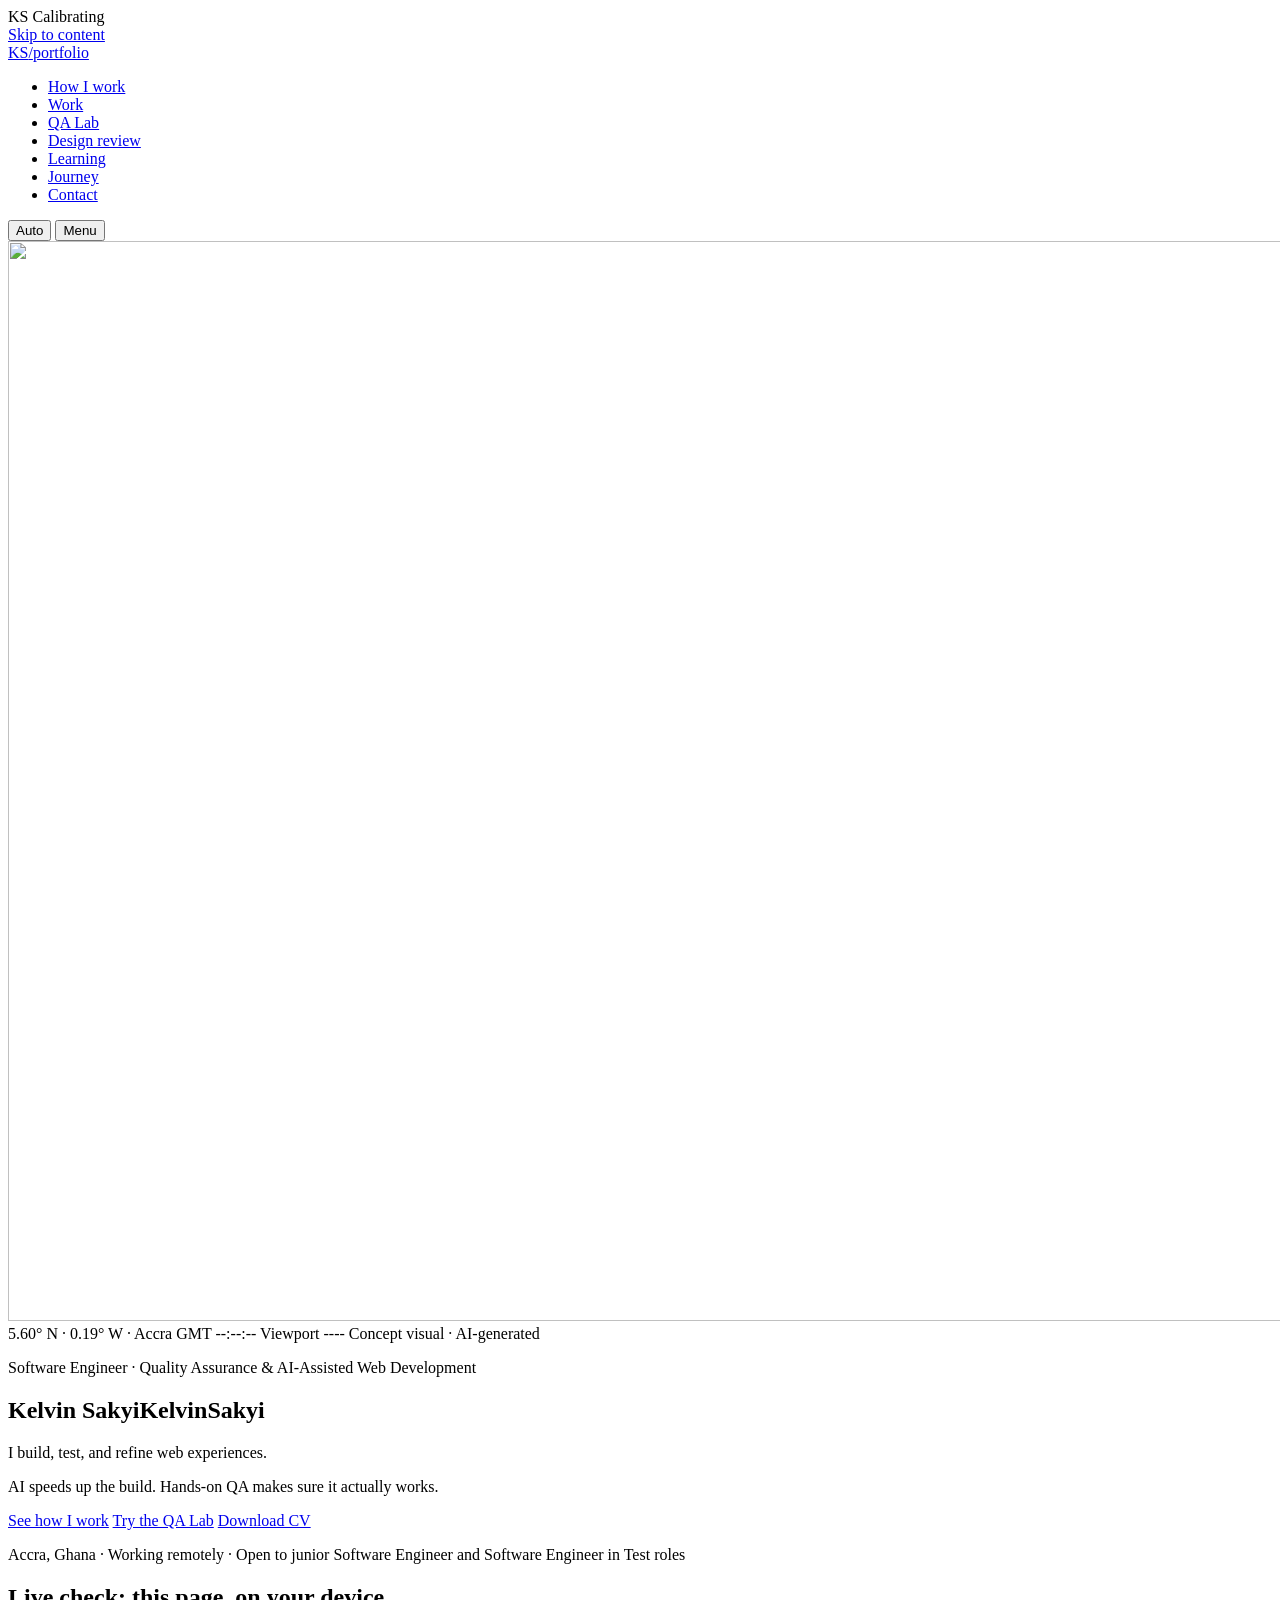
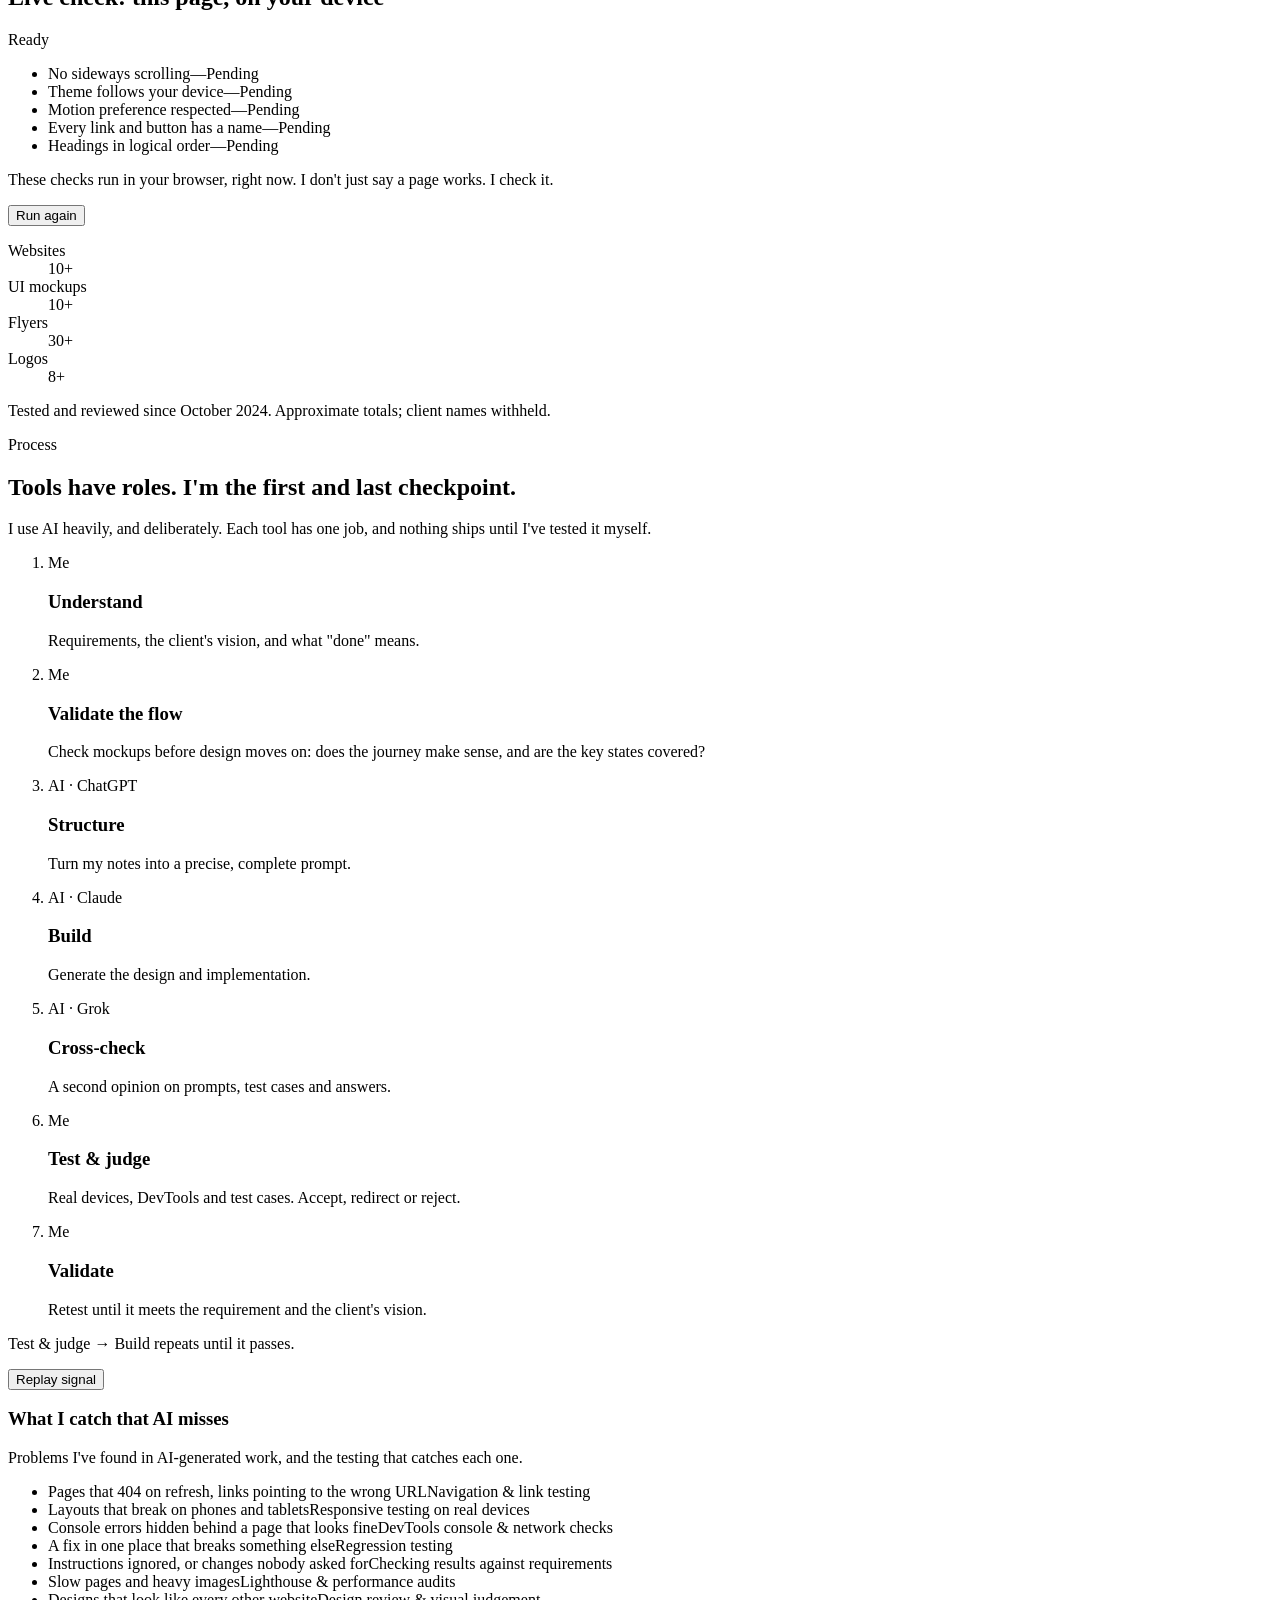
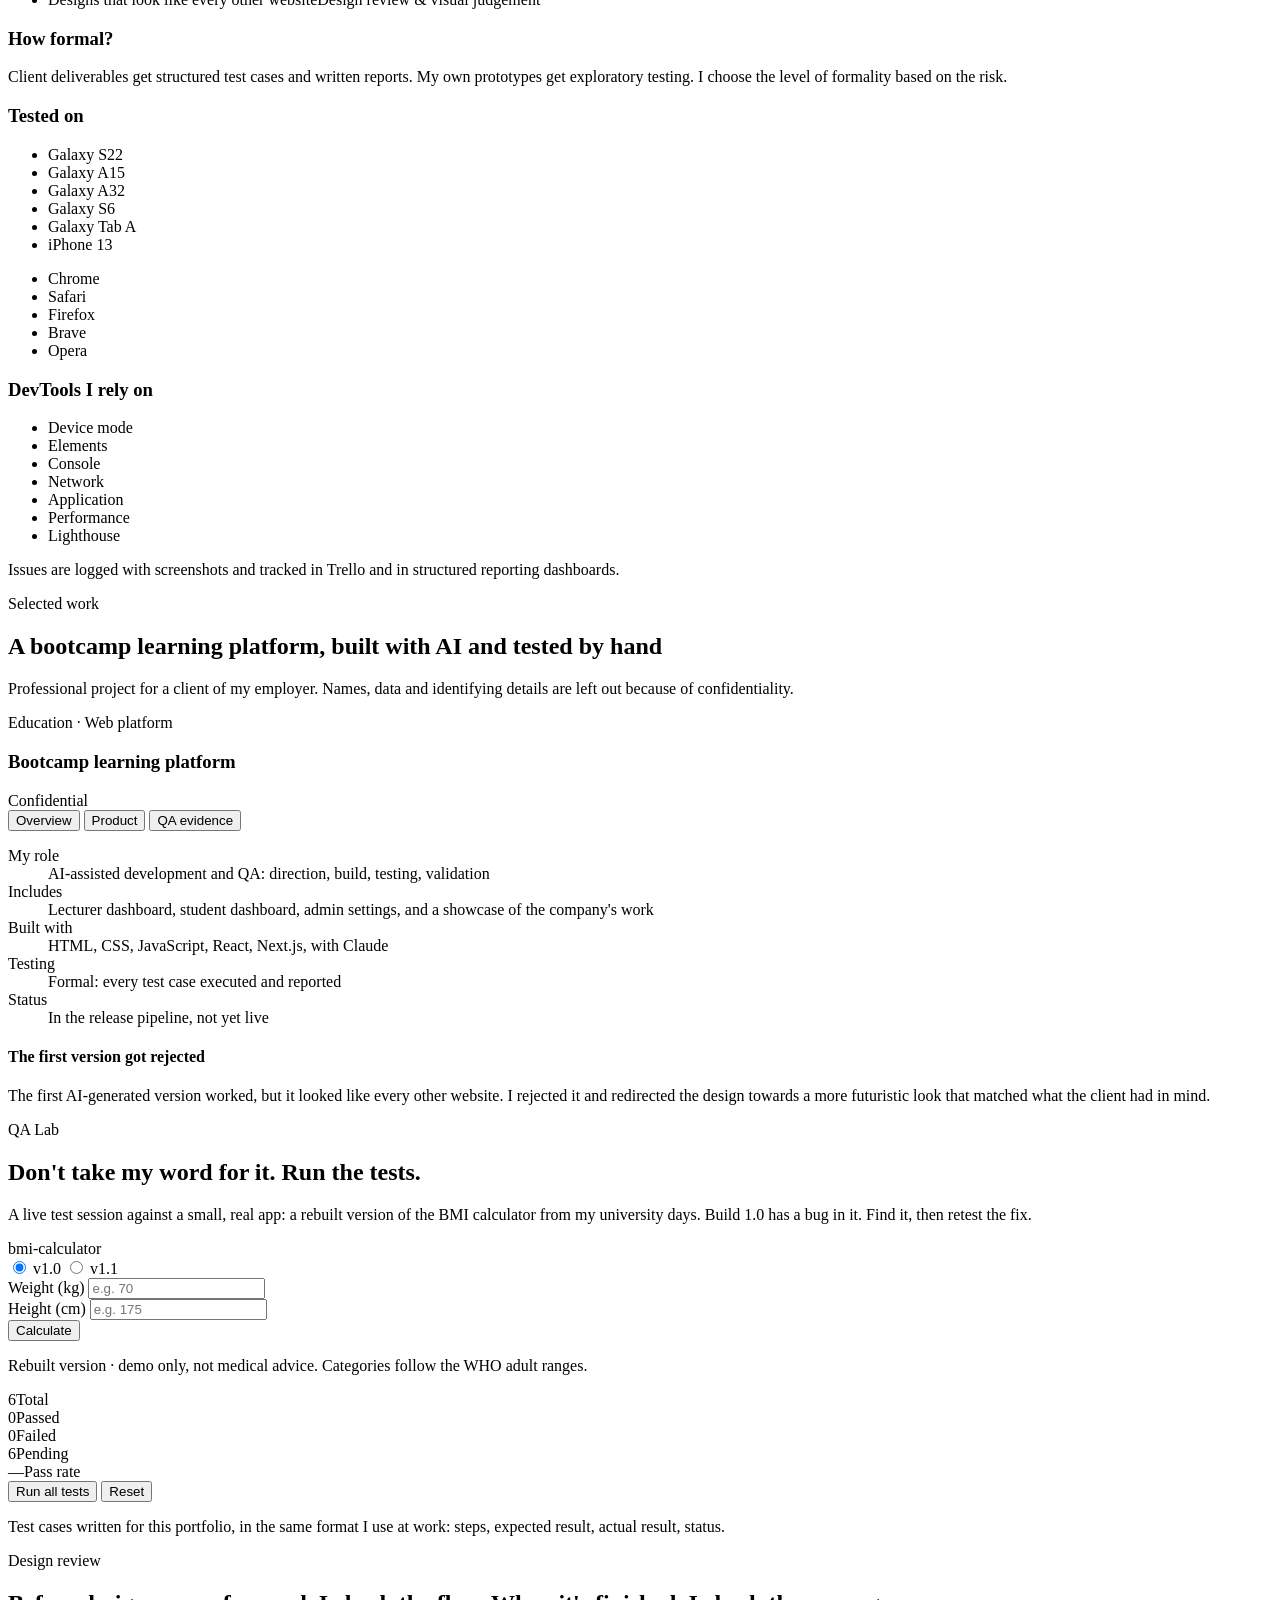
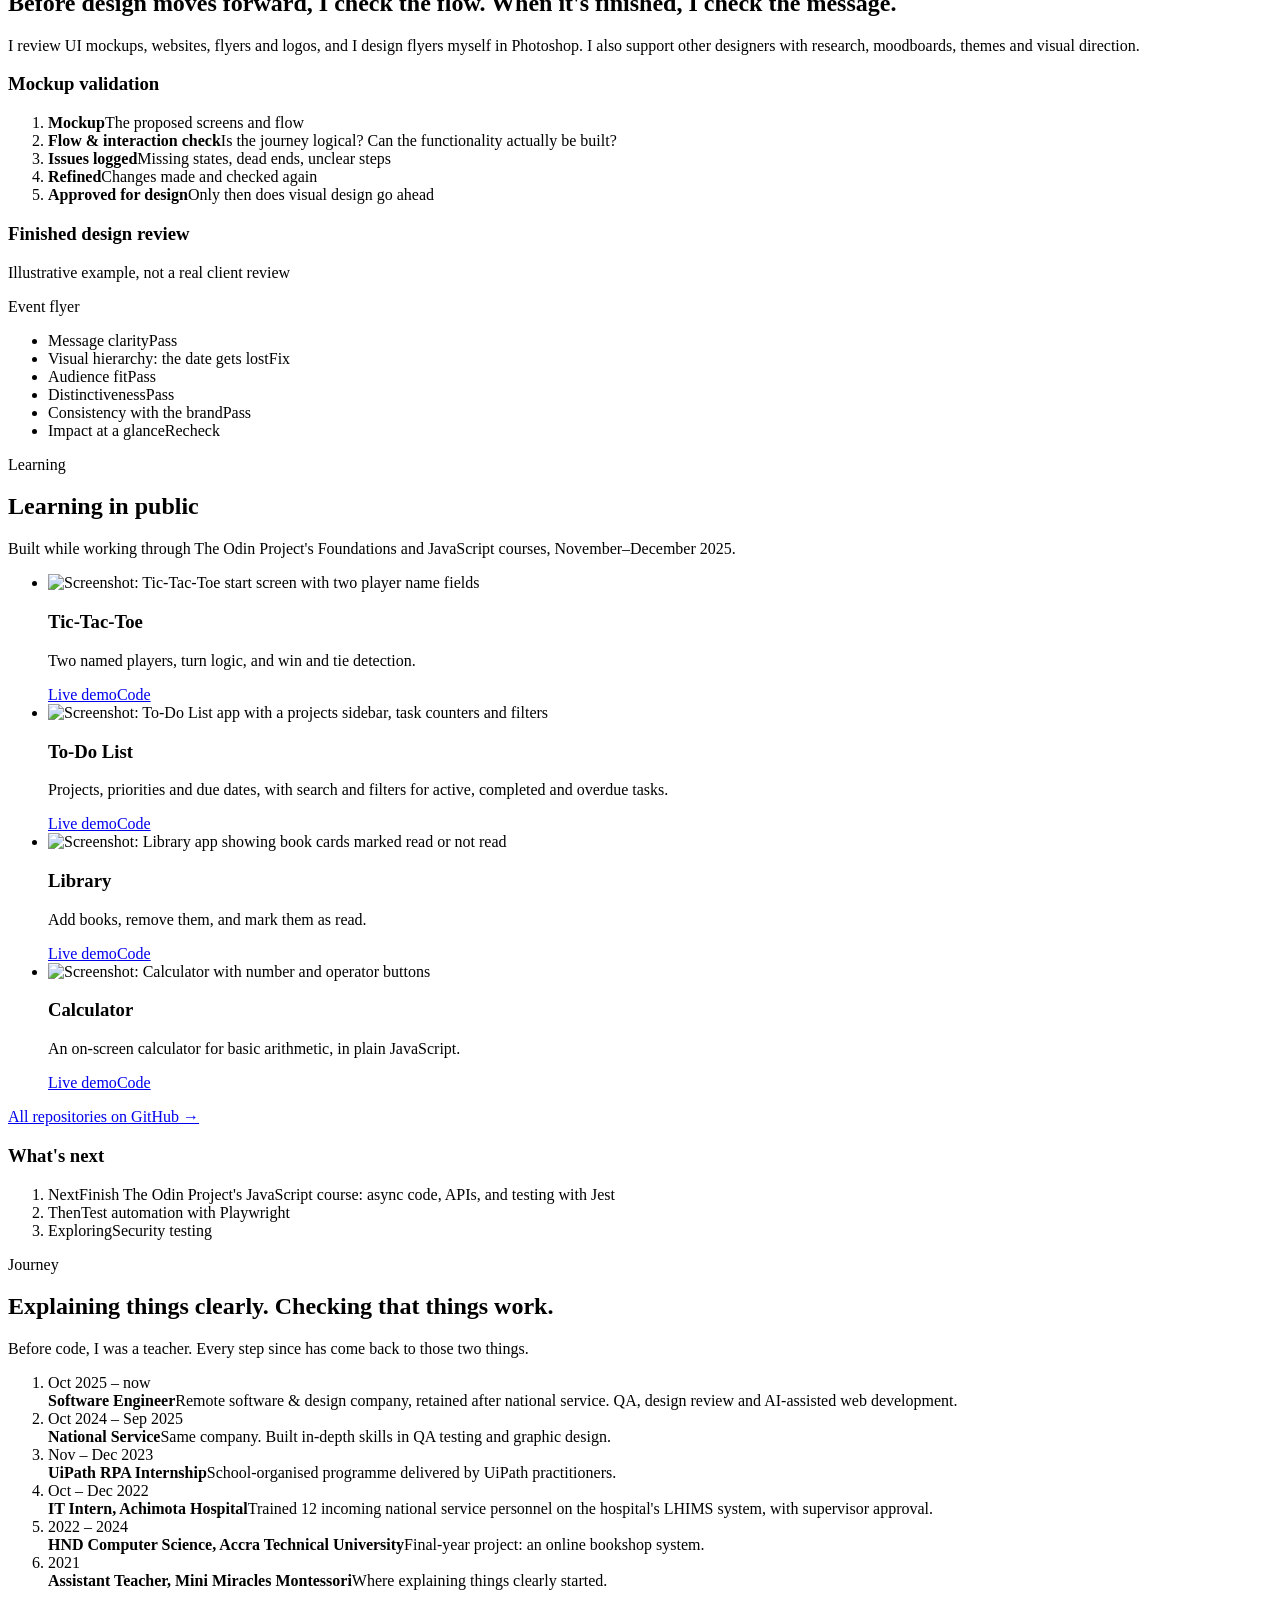
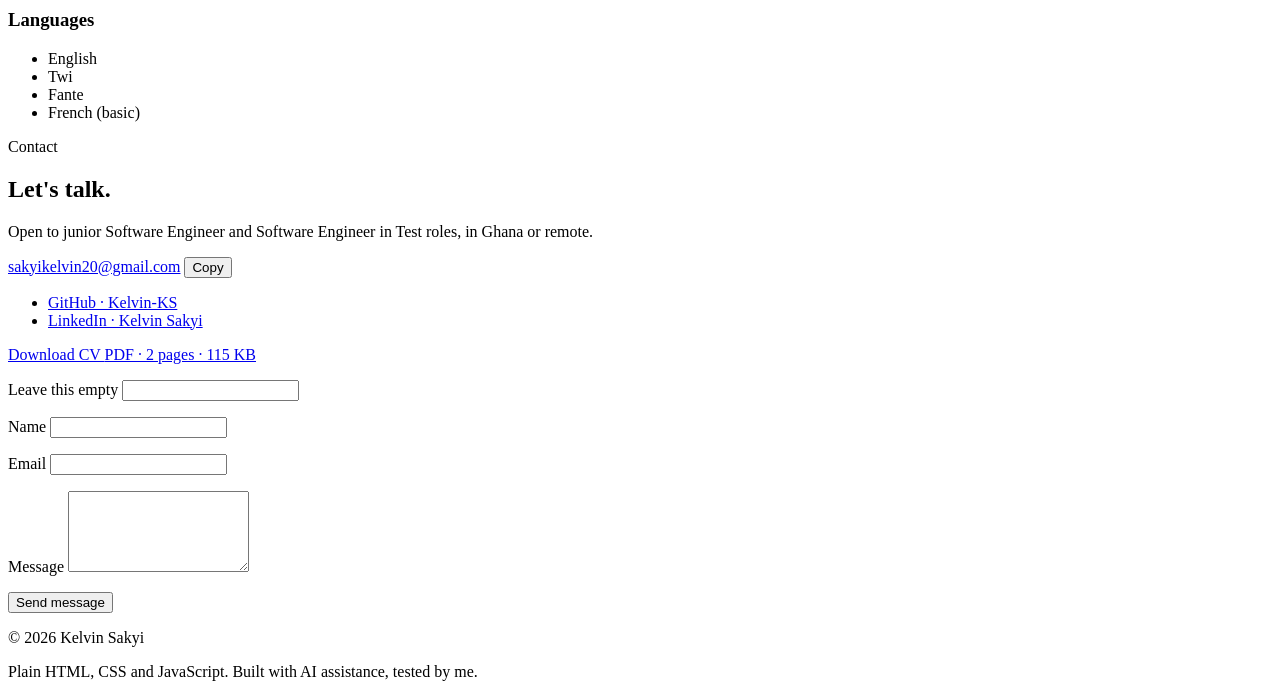
==== commit e0f95659: "Add rewritten CV with download buttons CV built from cv/template.html with headless Chrome (cv/build" ====
--- a/public/index.html
+++ b/public/index.html
@@ -84,6 +84,7 @@
           <div class="hero-cta">
             <a class="btn btn-primary" href="#how">See how I work</a>
             <a class="btn" href="#lab">Try the QA Lab</a>
+            <a class="btn btn-ghost" href="/assets/Kelvin-Sakyi-CV.pdf" download>Download CV</a>
           </div>
           <p class="hero-meta">Accra, Ghana · Working remotely · Open to junior Software Engineer and Software Engineer in Test roles</p>
         </div>
@@ -441,7 +442,7 @@
             <li><a href="https://github.com/Kelvin-KS" rel="noopener">GitHub · Kelvin-KS</a></li>
             <li><a href="https://www.linkedin.com/in/kelvin-sakyi-88b411317/" rel="noopener">LinkedIn · Kelvin Sakyi</a></li>
           </ul>
-          <p class="small">CV available on request.</p>
+          <a class="btn btn-primary cv-btn" href="/assets/Kelvin-Sakyi-CV.pdf" download>Download CV <span class="cv-meta">PDF · 2 pages · 115 KB</span></a>
         </div>
 
         <form class="contact-form" id="contact-form" name="contact" method="POST" data-netlify="true" netlify-honeypot="bot-field" novalidate>
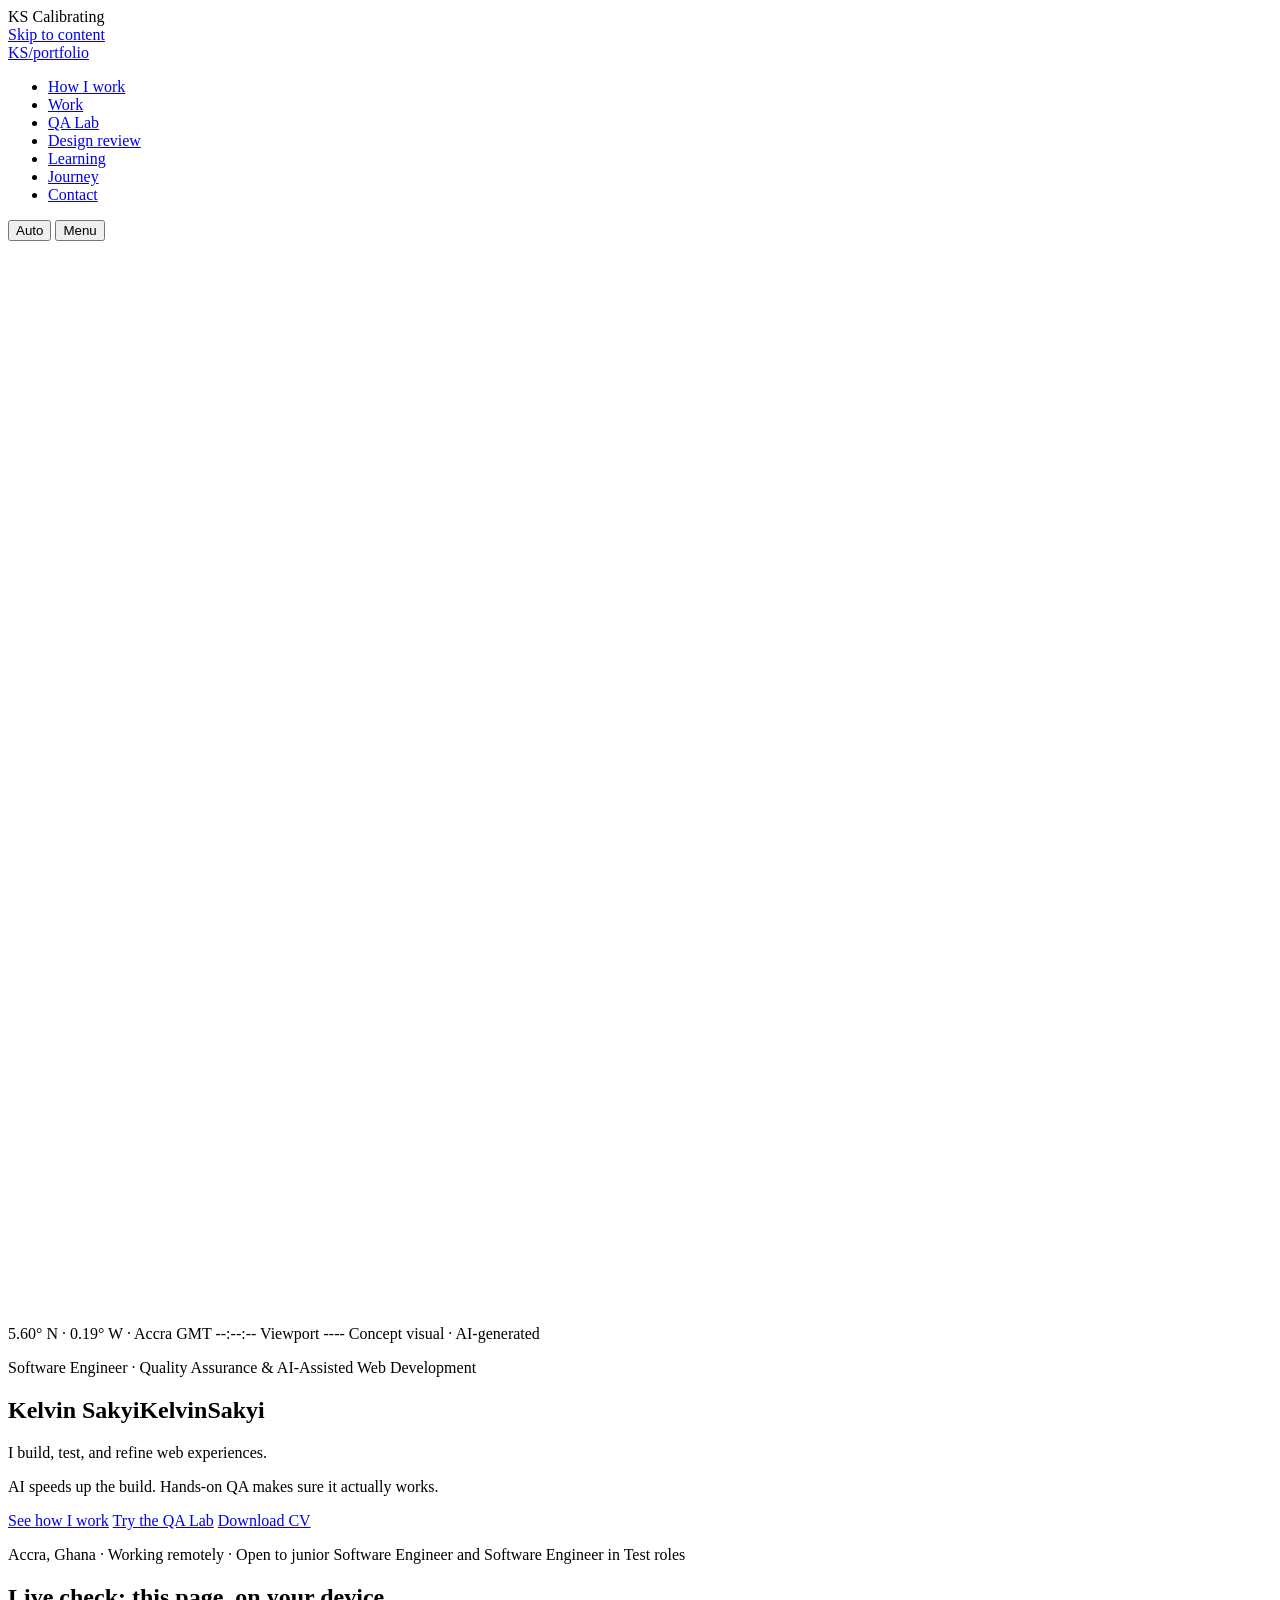
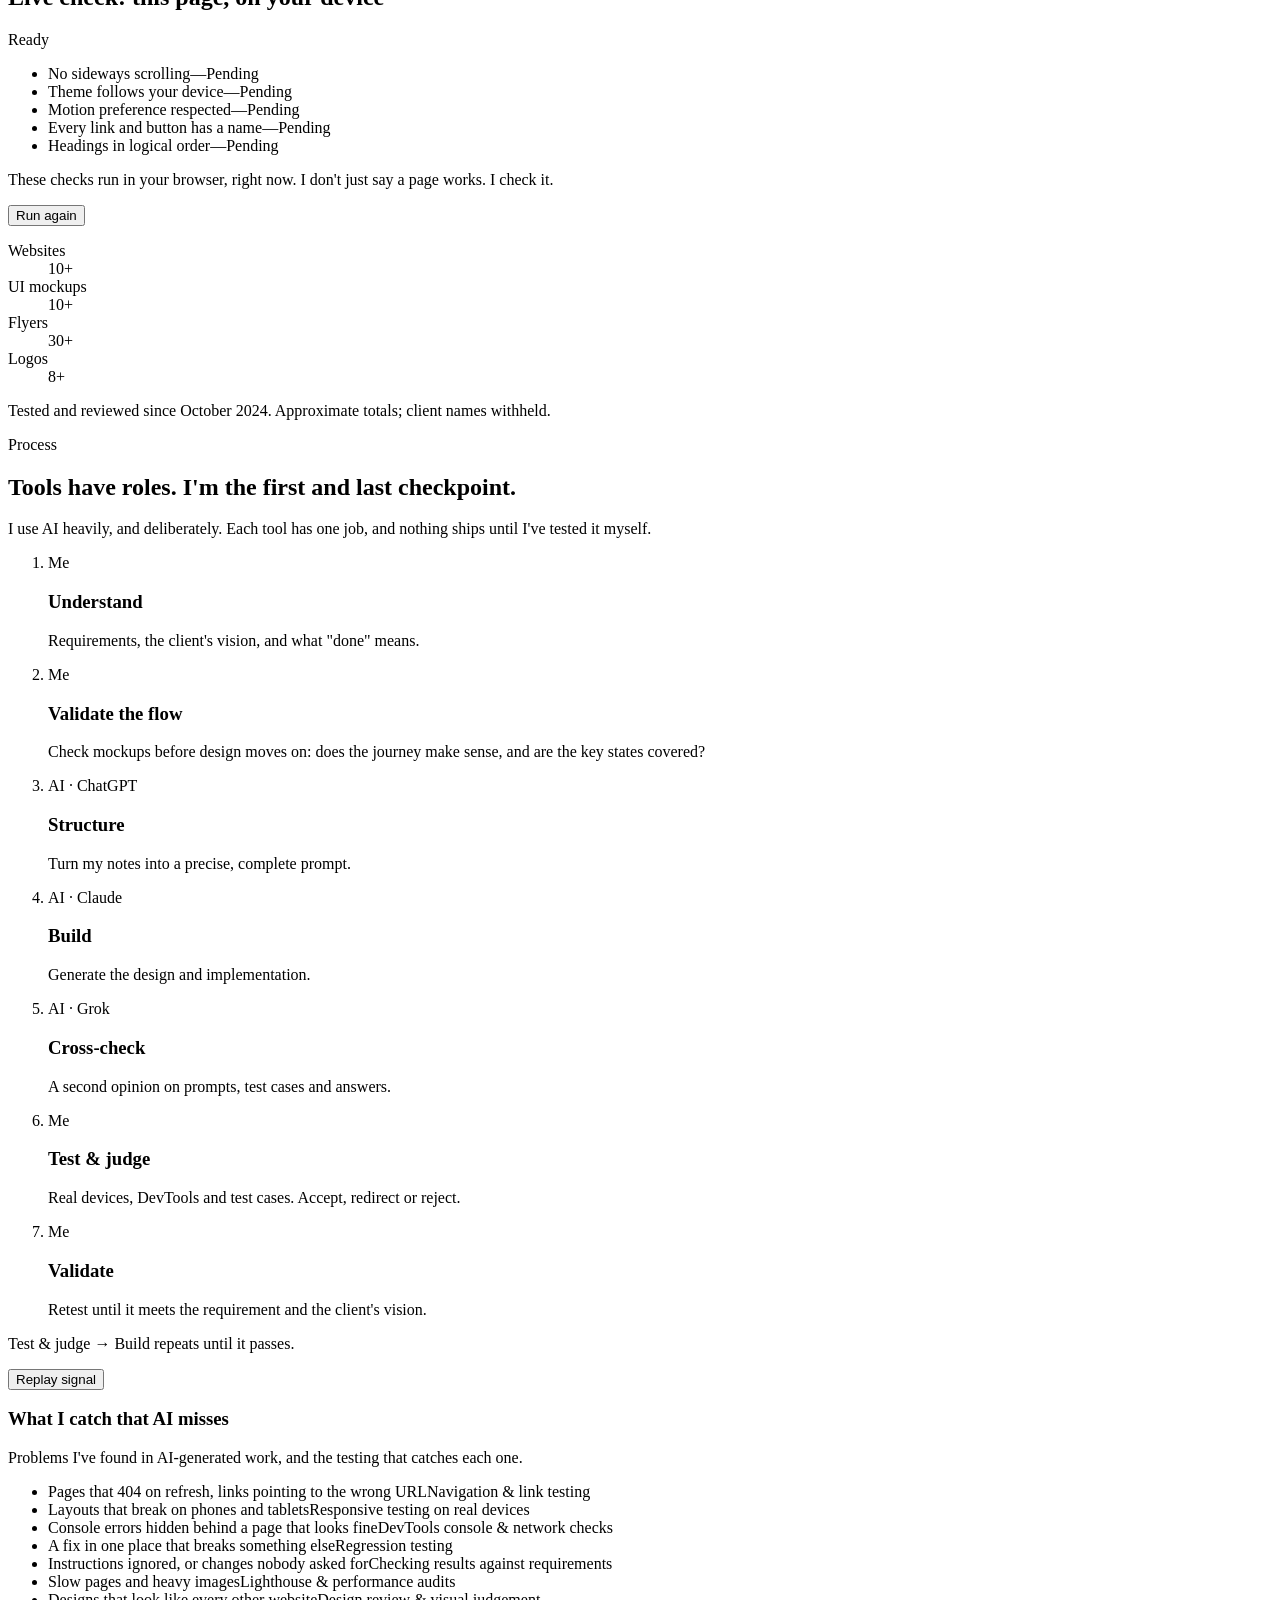
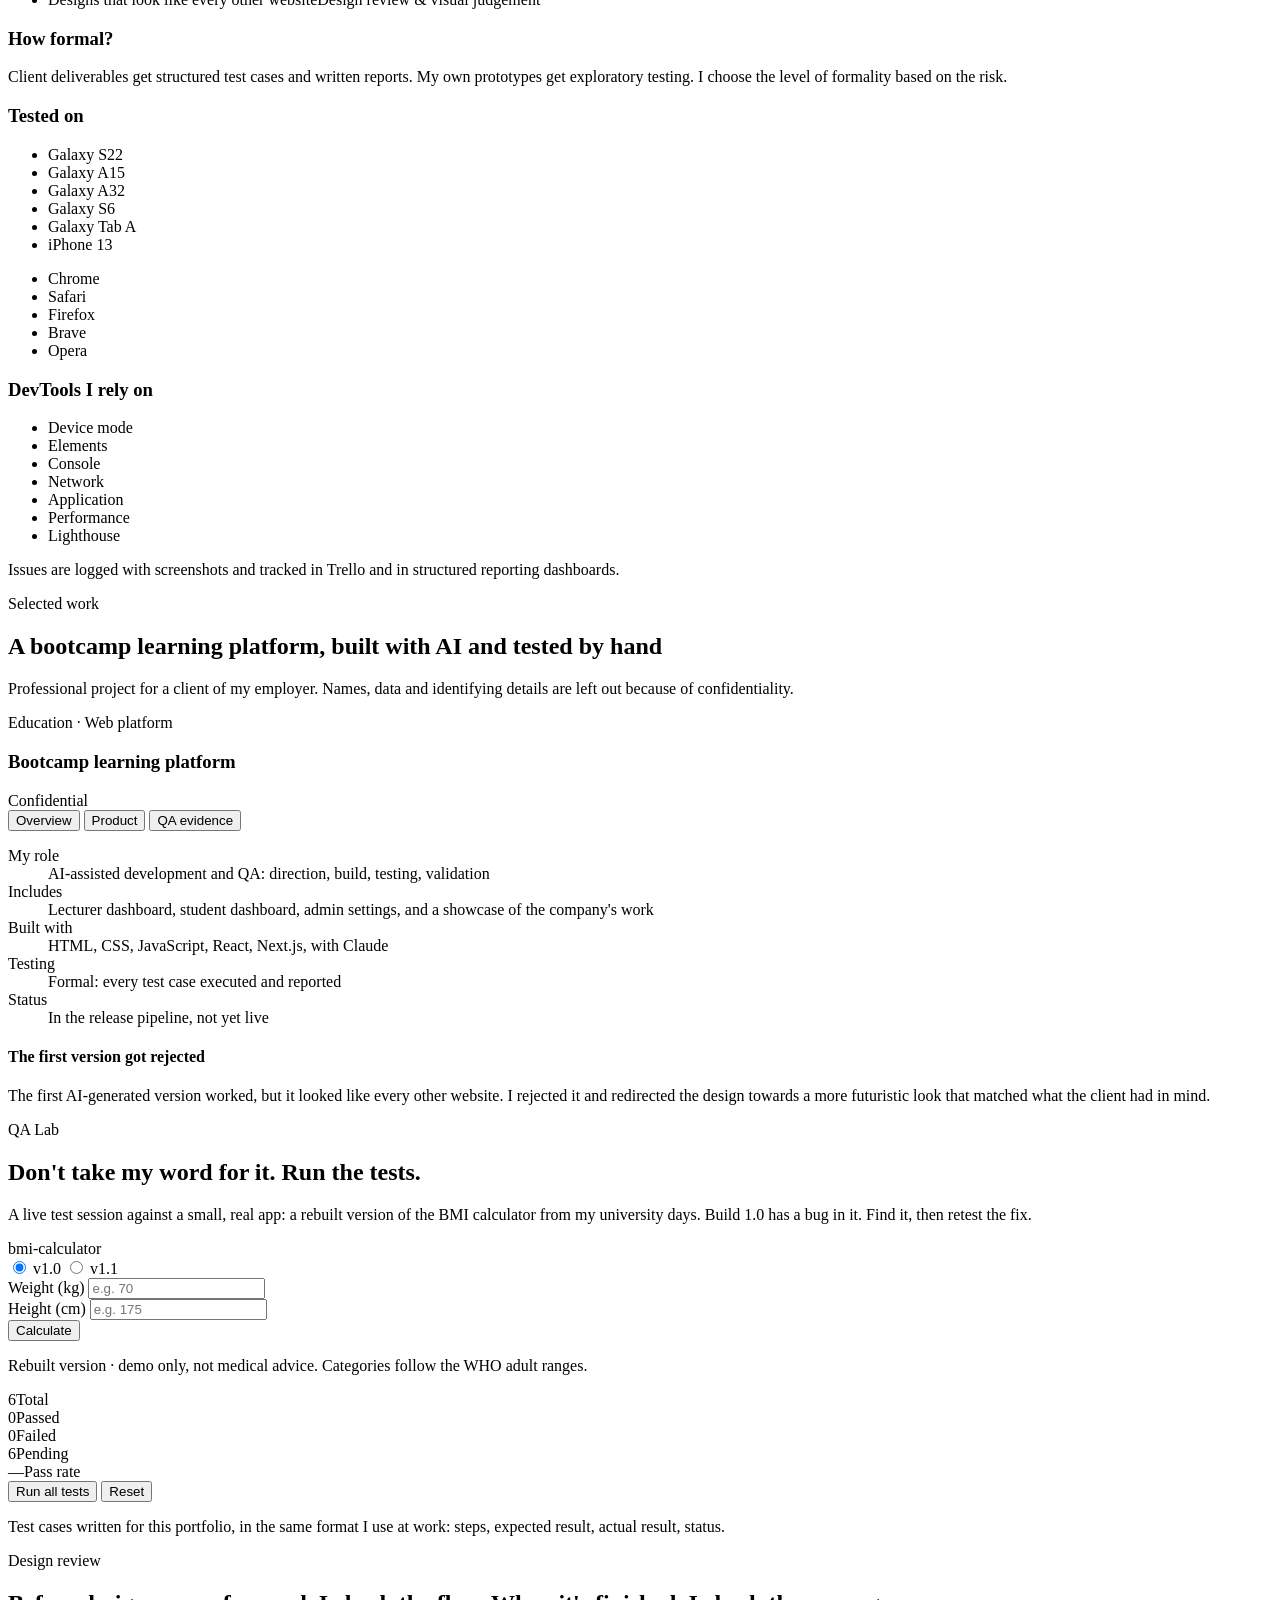
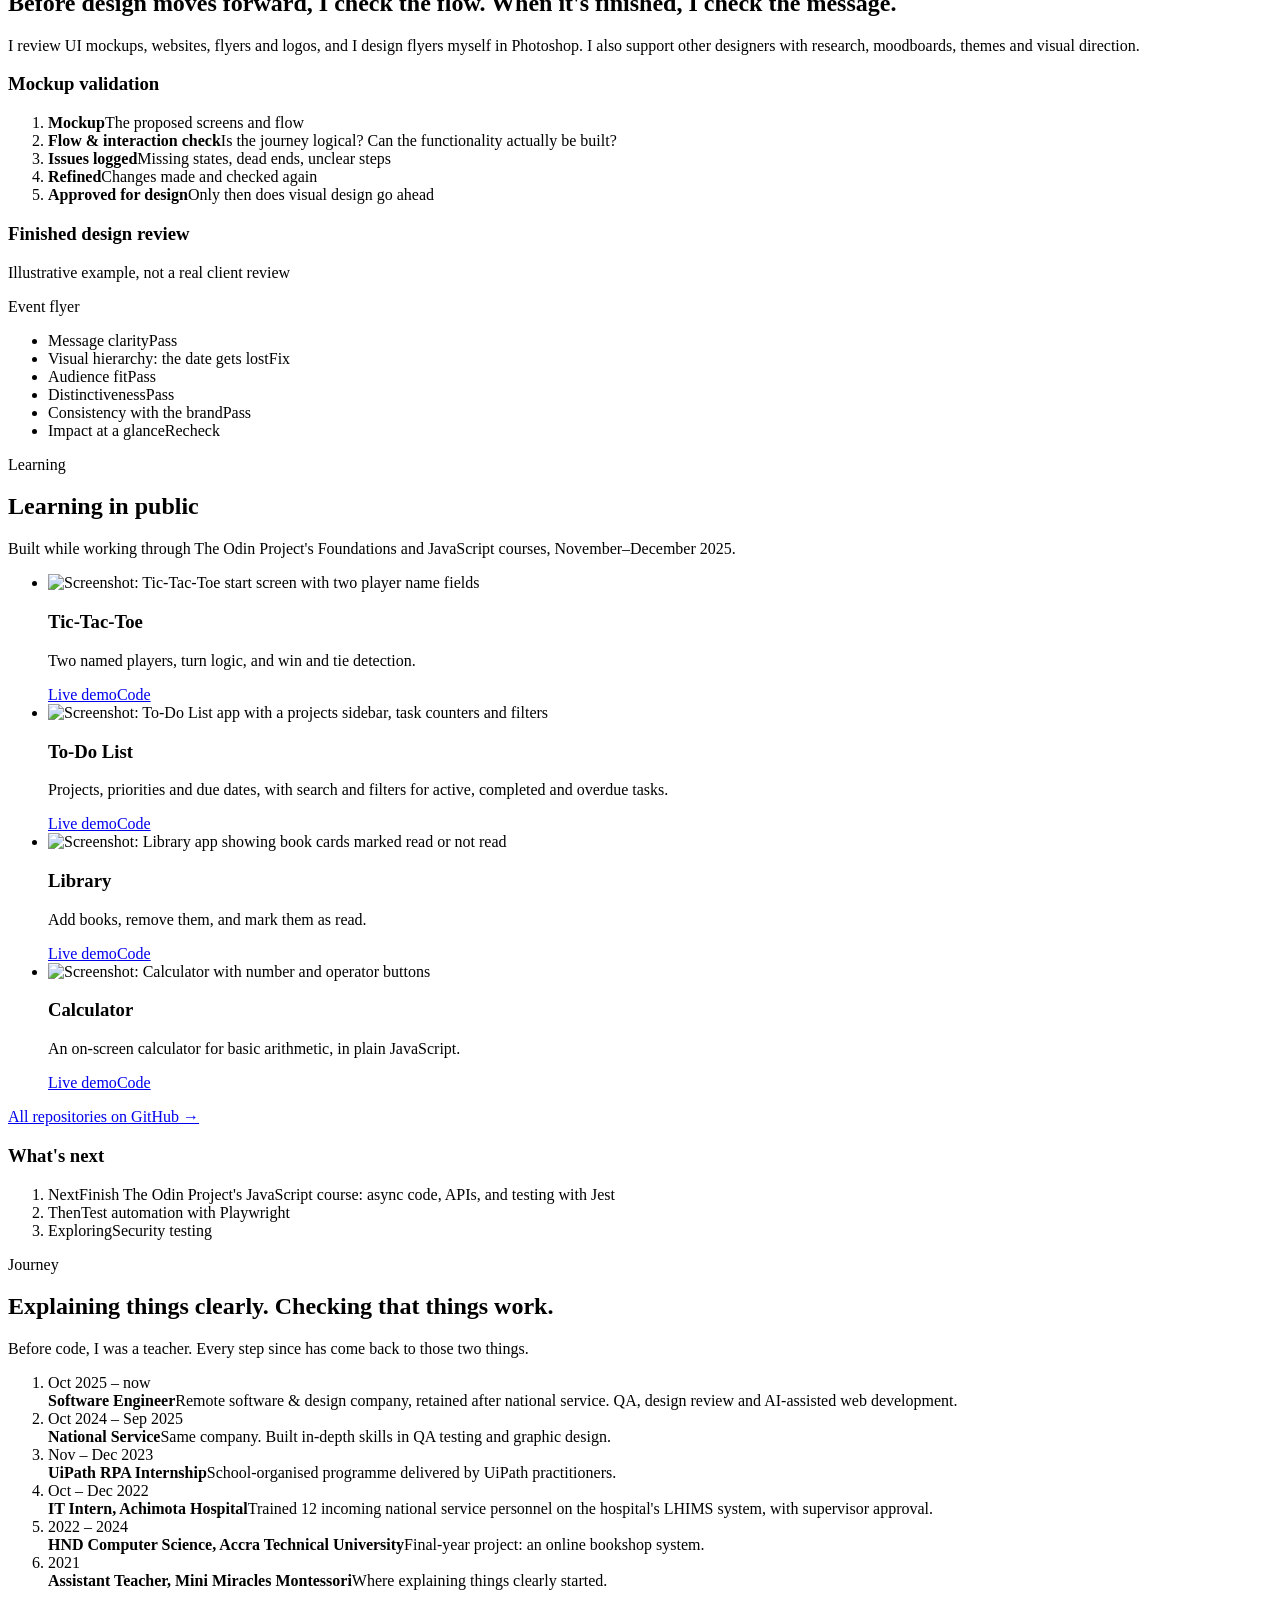
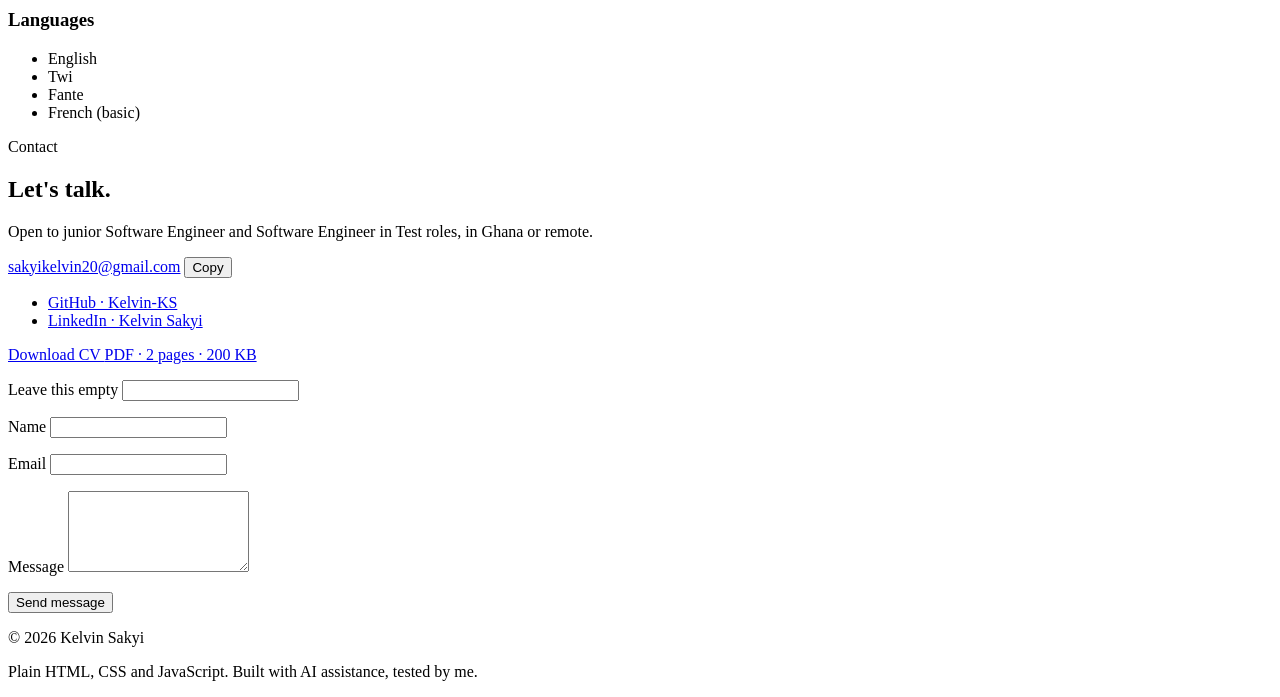
==== commit 389fdbd5: "Update CV file size on download button Co-Authored-By: Claude Opus 5.5 <noreply@anthropic.com>" ====
--- a/public/index.html
+++ b/public/index.html
@@ -442,7 +442,7 @@
             <li><a href="https://github.com/Kelvin-KS" rel="noopener">GitHub · Kelvin-KS</a></li>
             <li><a href="https://www.linkedin.com/in/kelvin-sakyi-88b411317/" rel="noopener">LinkedIn · Kelvin Sakyi</a></li>
           </ul>
-          <a class="btn btn-primary cv-btn" href="/assets/Kelvin-Sakyi-CV.pdf" download>Download CV <span class="cv-meta">PDF · 2 pages · 115 KB</span></a>
+          <a class="btn btn-primary cv-btn" href="/assets/Kelvin-Sakyi-CV.pdf" download>Download CV <span class="cv-meta">PDF · 2 pages · 200 KB</span></a>
         </div>
 
         <form class="contact-form" id="contact-form" name="contact" method="POST" data-netlify="true" netlify-honeypot="bot-field" novalidate>
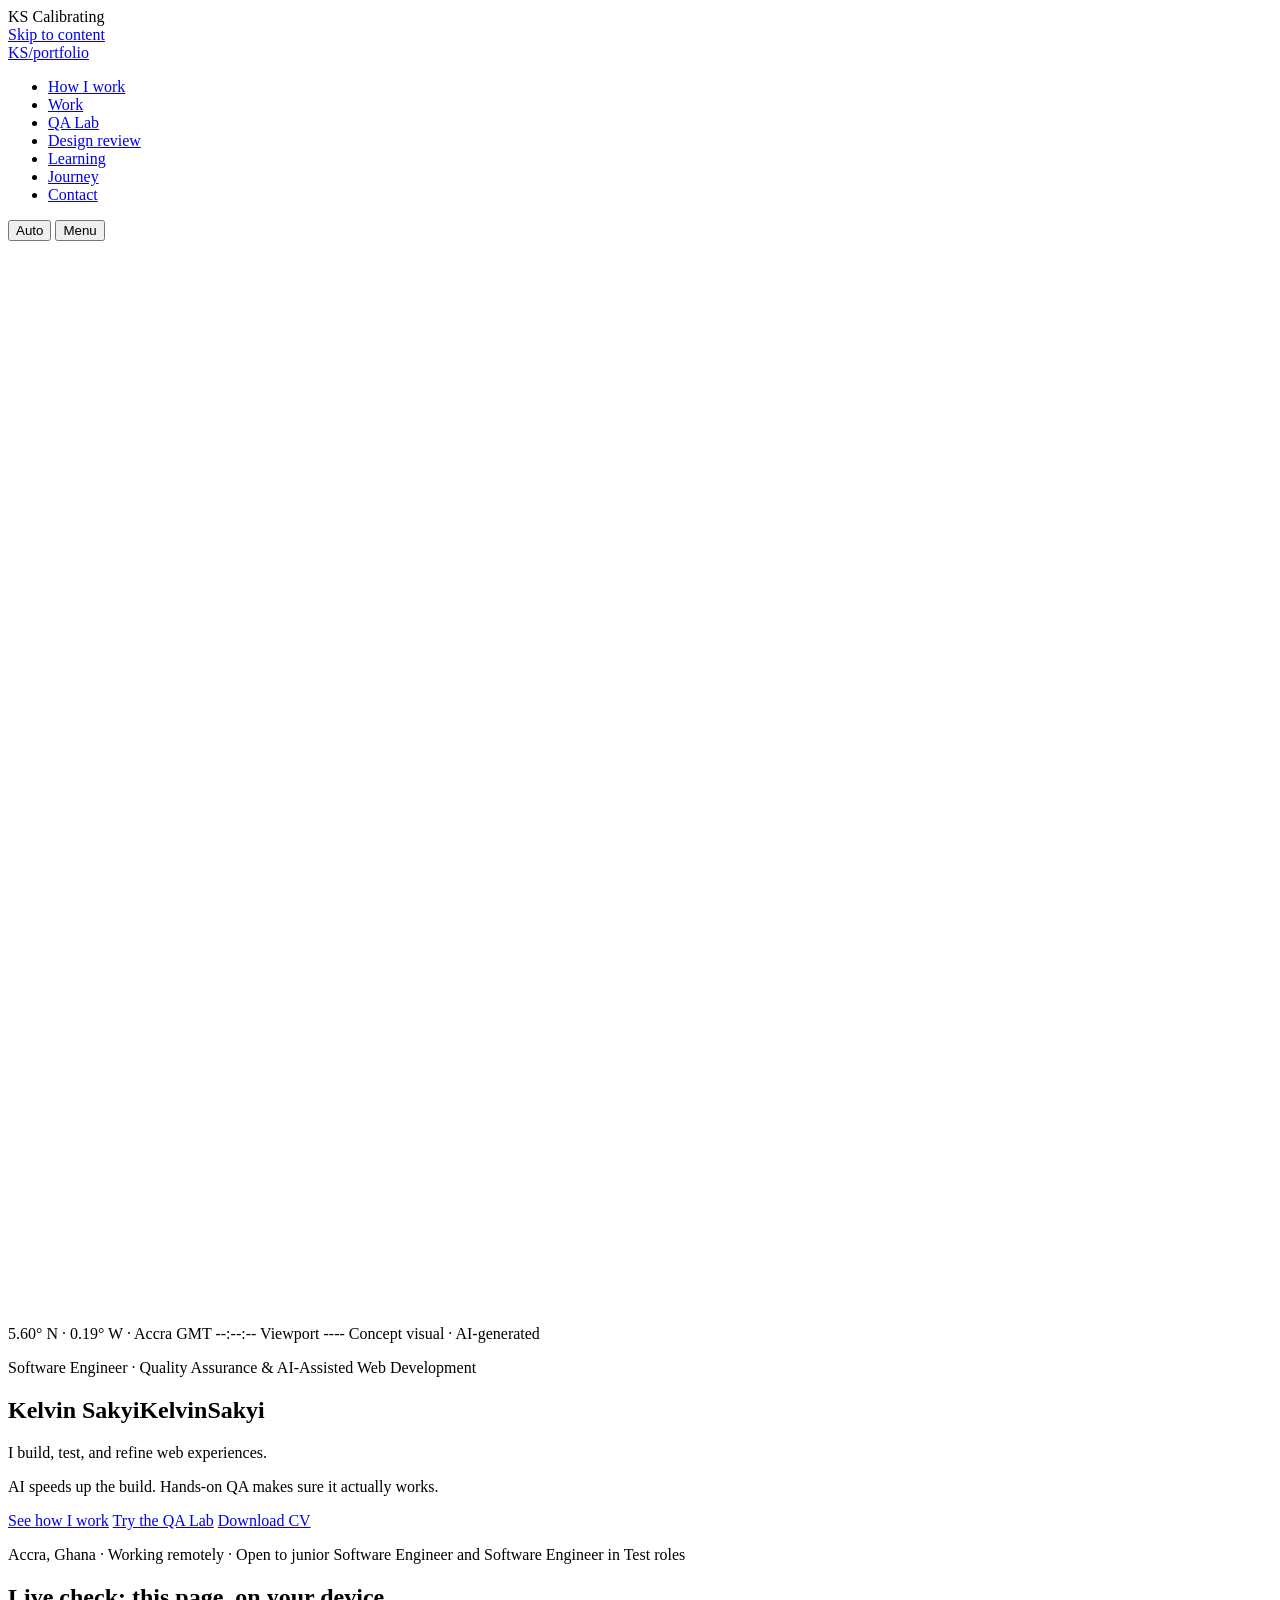
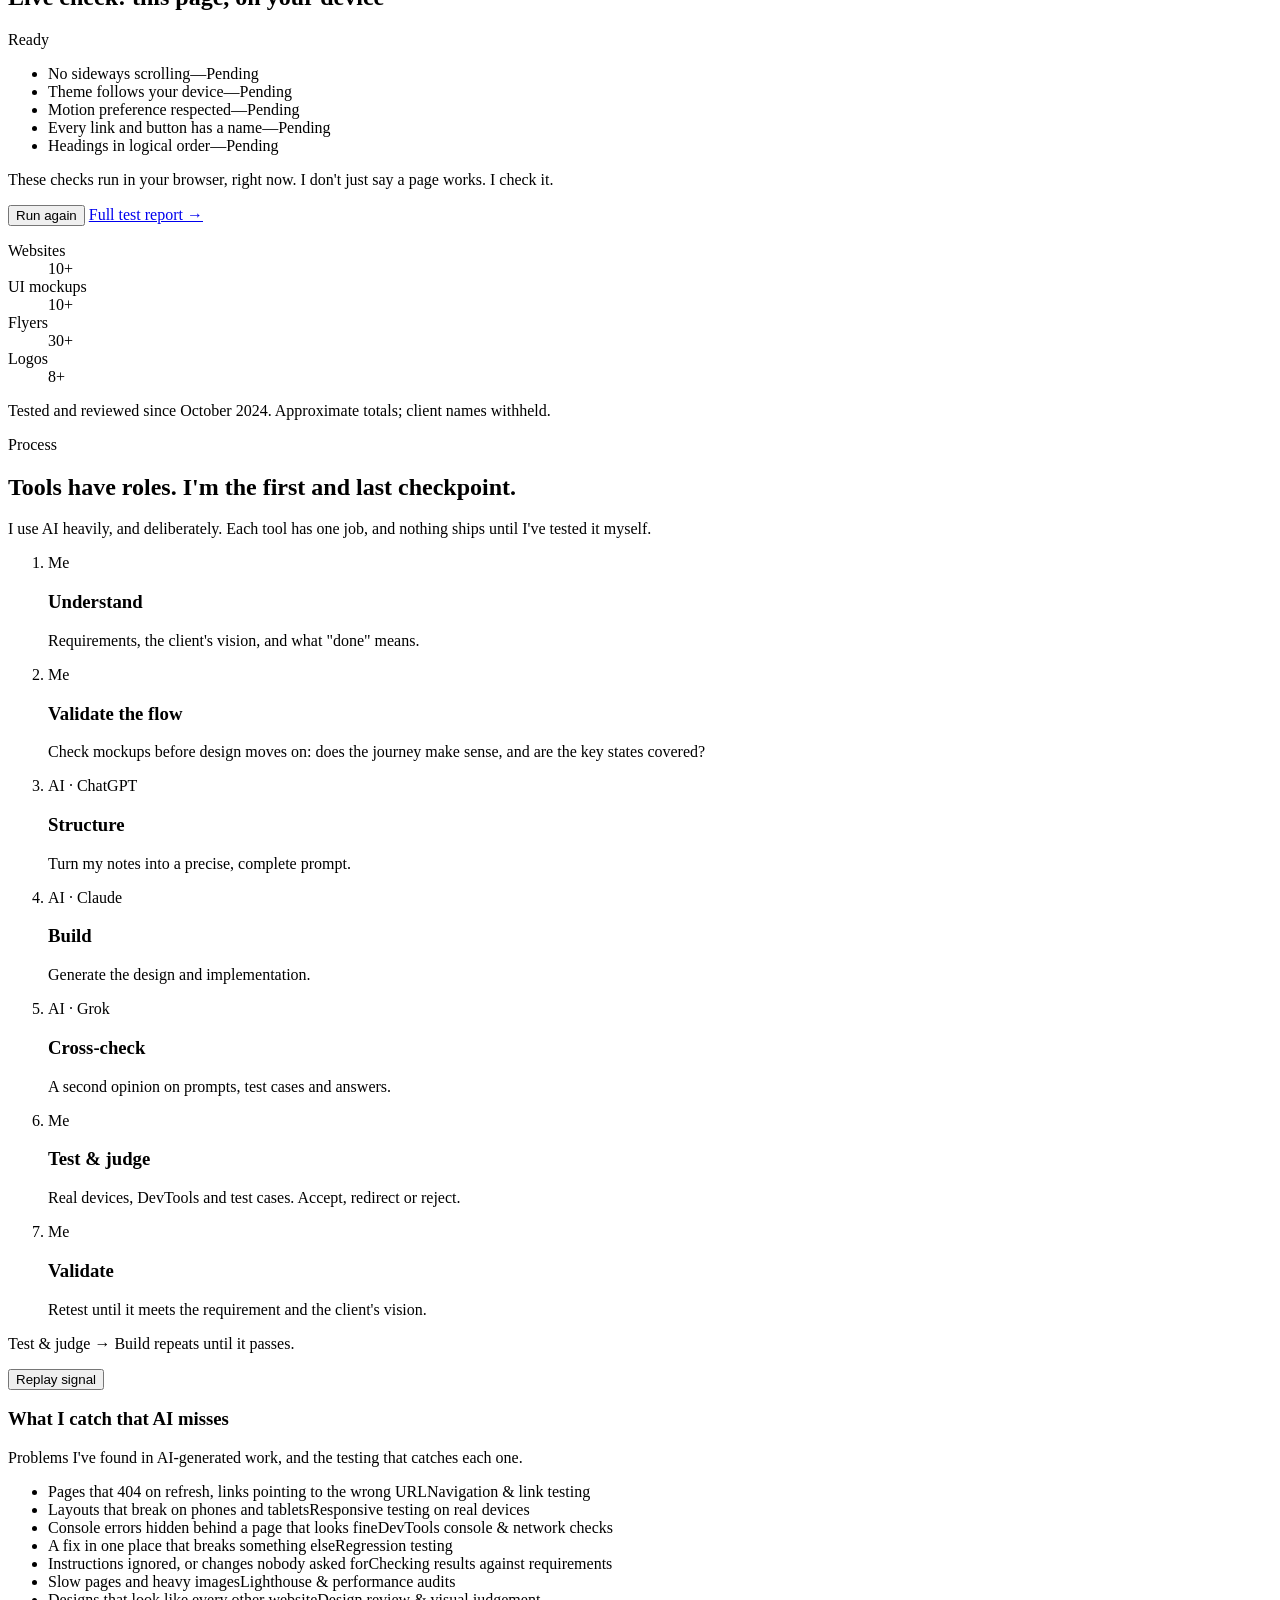
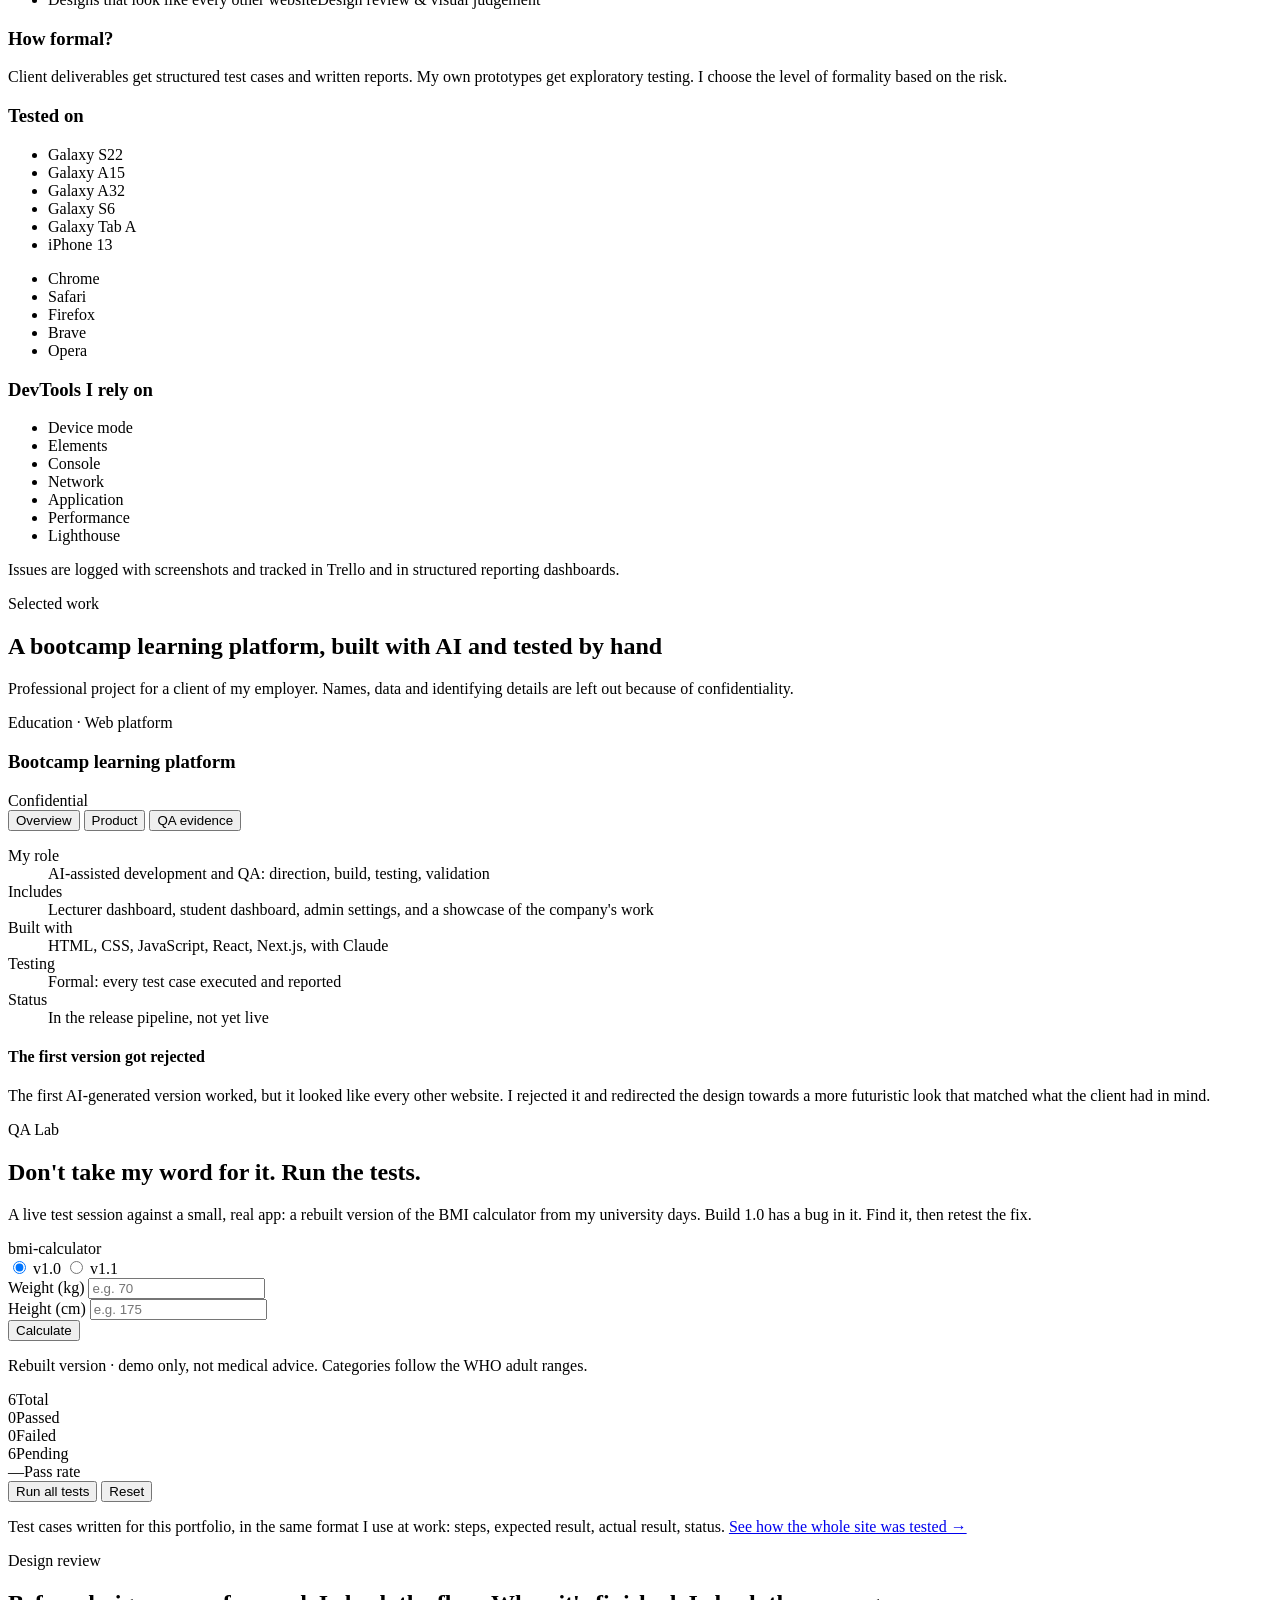
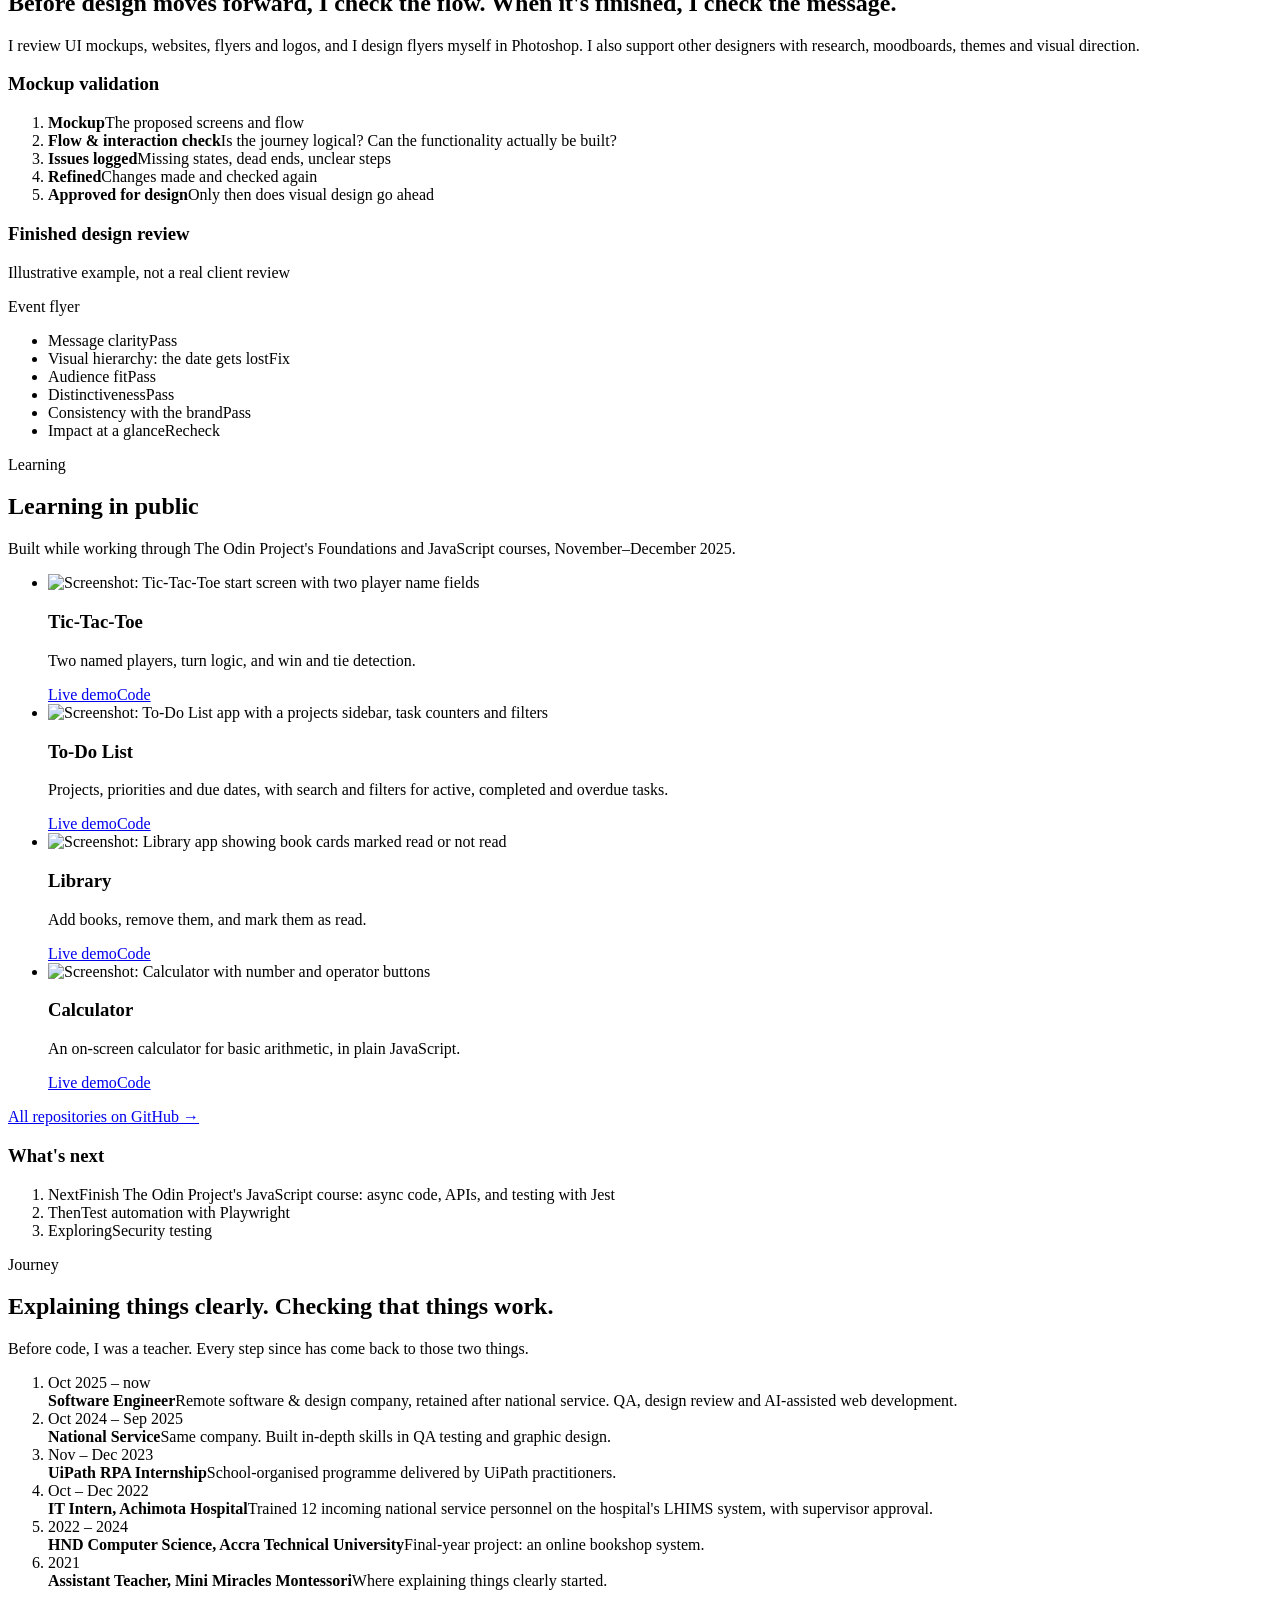
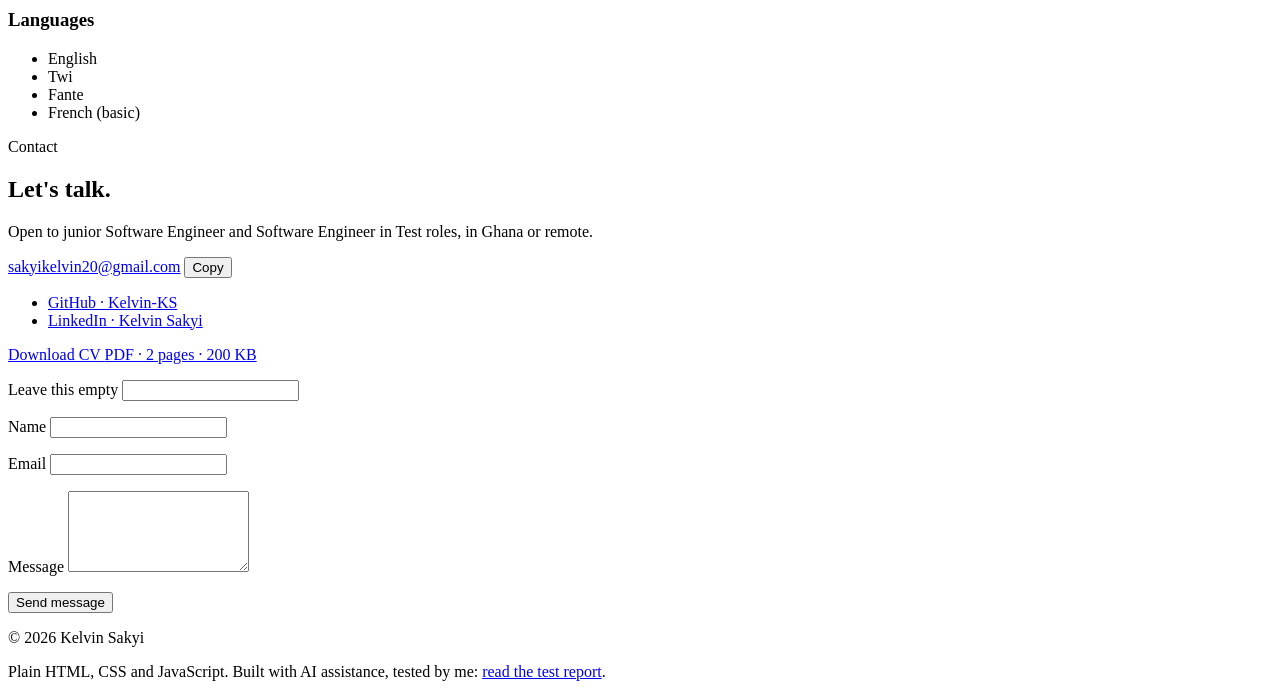
==== commit 4a48288e: "Add 'How this site was tested' report page Generated from the recorded results (data/test-results.js" ====
--- a/public/index.html
+++ b/public/index.html
@@ -9,7 +9,10 @@
   <meta property="og:type" content="website">
   <meta property="og:title" content="Kelvin Sakyi · Software Engineer, QA &amp; AI-Assisted Web Development">
   <meta property="og:description" content="I build, test and refine web experiences. AI speeds up the build. Hands-on QA makes sure it actually works.">
-  <meta property="og:image" content="/assets/og-image.jpg">
+  <link rel="canonical" href="https://kelvin-sakyi.netlify.app/">
+  <meta property="og:url" content="https://kelvin-sakyi.netlify.app/">
+  <meta property="og:image" content="https://kelvin-sakyi.netlify.app/assets/og-image.jpg">
+  <meta property="og:image:alt" content="Dark measuring grid crossed by a yellow scan line: the Kelvin Sakyi portfolio visual">
   <meta property="og:image:width" content="1200">
   <meta property="og:image:height" content="630">
   <meta name="twitter:card" content="summary_large_image">
@@ -103,7 +106,10 @@
           </ul>
           <div class="session-foot">
             <p>These checks run in your browser, right now. I don't just say a page works. I check it.</p>
-            <button class="btn btn-small" type="button" id="rerun-checks">Run again</button>
+            <div class="session-links">
+              <button class="btn btn-small" type="button" id="rerun-checks">Run again</button>
+              <a class="report-link" href="/how-this-site-was-tested/">Full test report →</a>
+            </div>
           </div>
         </aside>
       </div>
@@ -310,7 +316,7 @@
             </div>
           </div>
         </div>
-        <p class="lab-foot">Test cases written for this portfolio, in the same format I use at work: steps, expected result, actual result, status.</p>
+        <p class="lab-foot">Test cases written for this portfolio, in the same format I use at work: steps, expected result, actual result, status. <a href="/how-this-site-was-tested/">See how the whole site was tested →</a></p>
       </div>
     </section>
 
@@ -473,7 +479,7 @@
   <footer class="site-footer">
     <div class="container footer-inner">
       <p>© 2026 Kelvin Sakyi</p>
-      <p>Plain HTML, CSS and JavaScript. Built with AI assistance, tested by me.</p>
+      <p>Plain HTML, CSS and JavaScript. Built with AI assistance, tested by me: <a href="/how-this-site-was-tested/">read the test report</a>.</p>
     </div>
   </footer>
 </body>
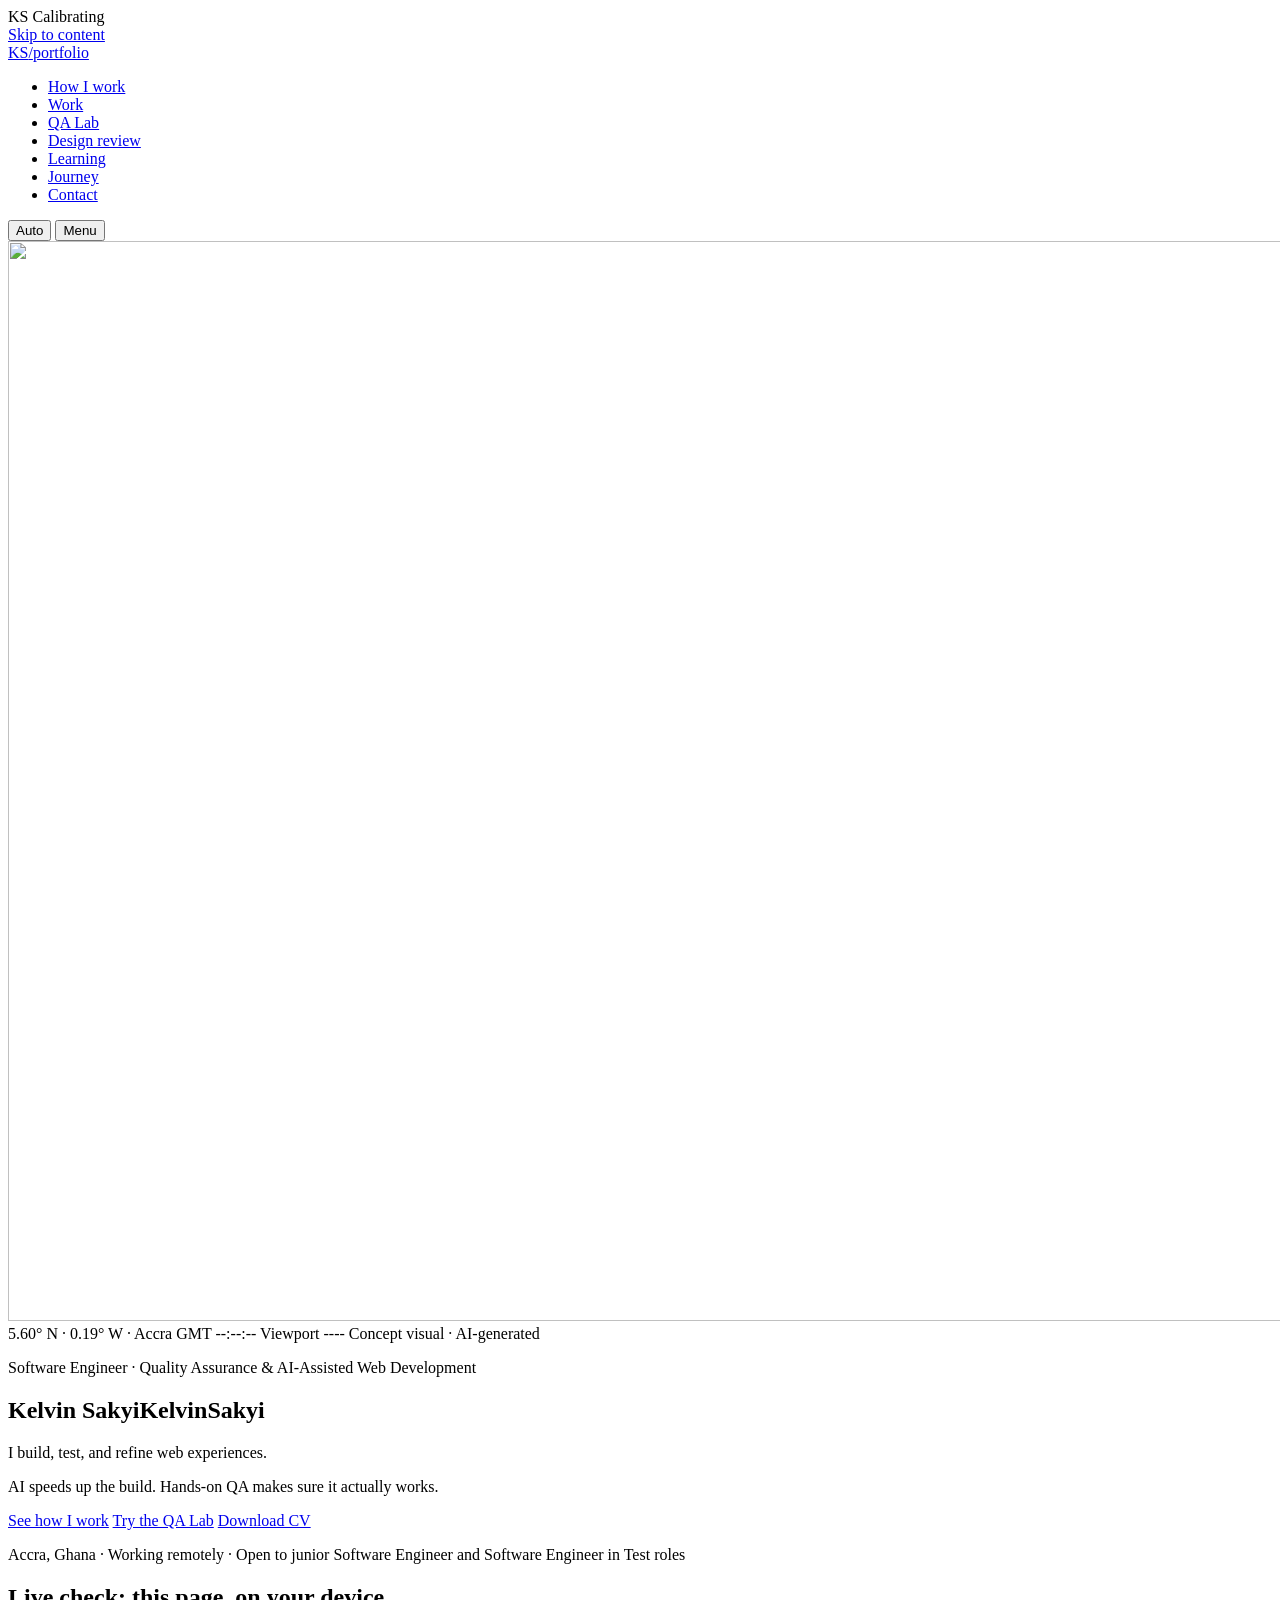
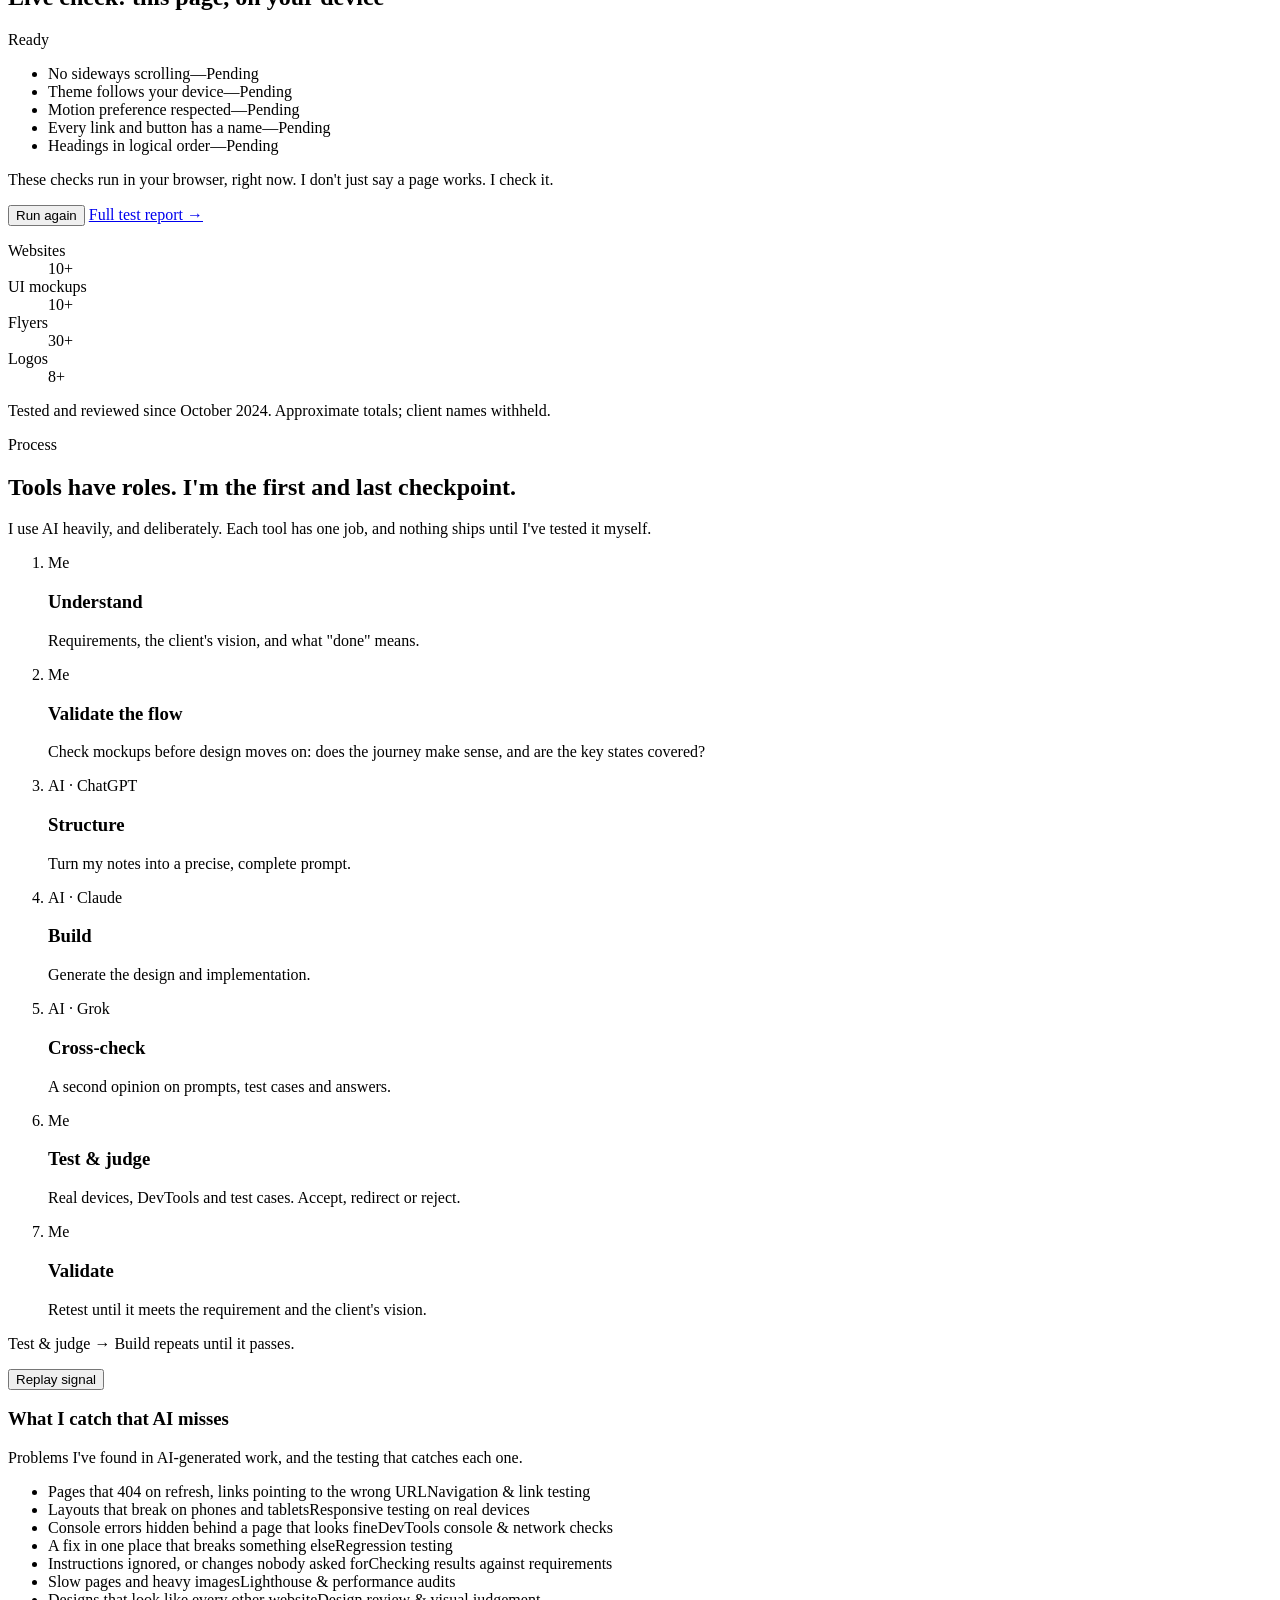
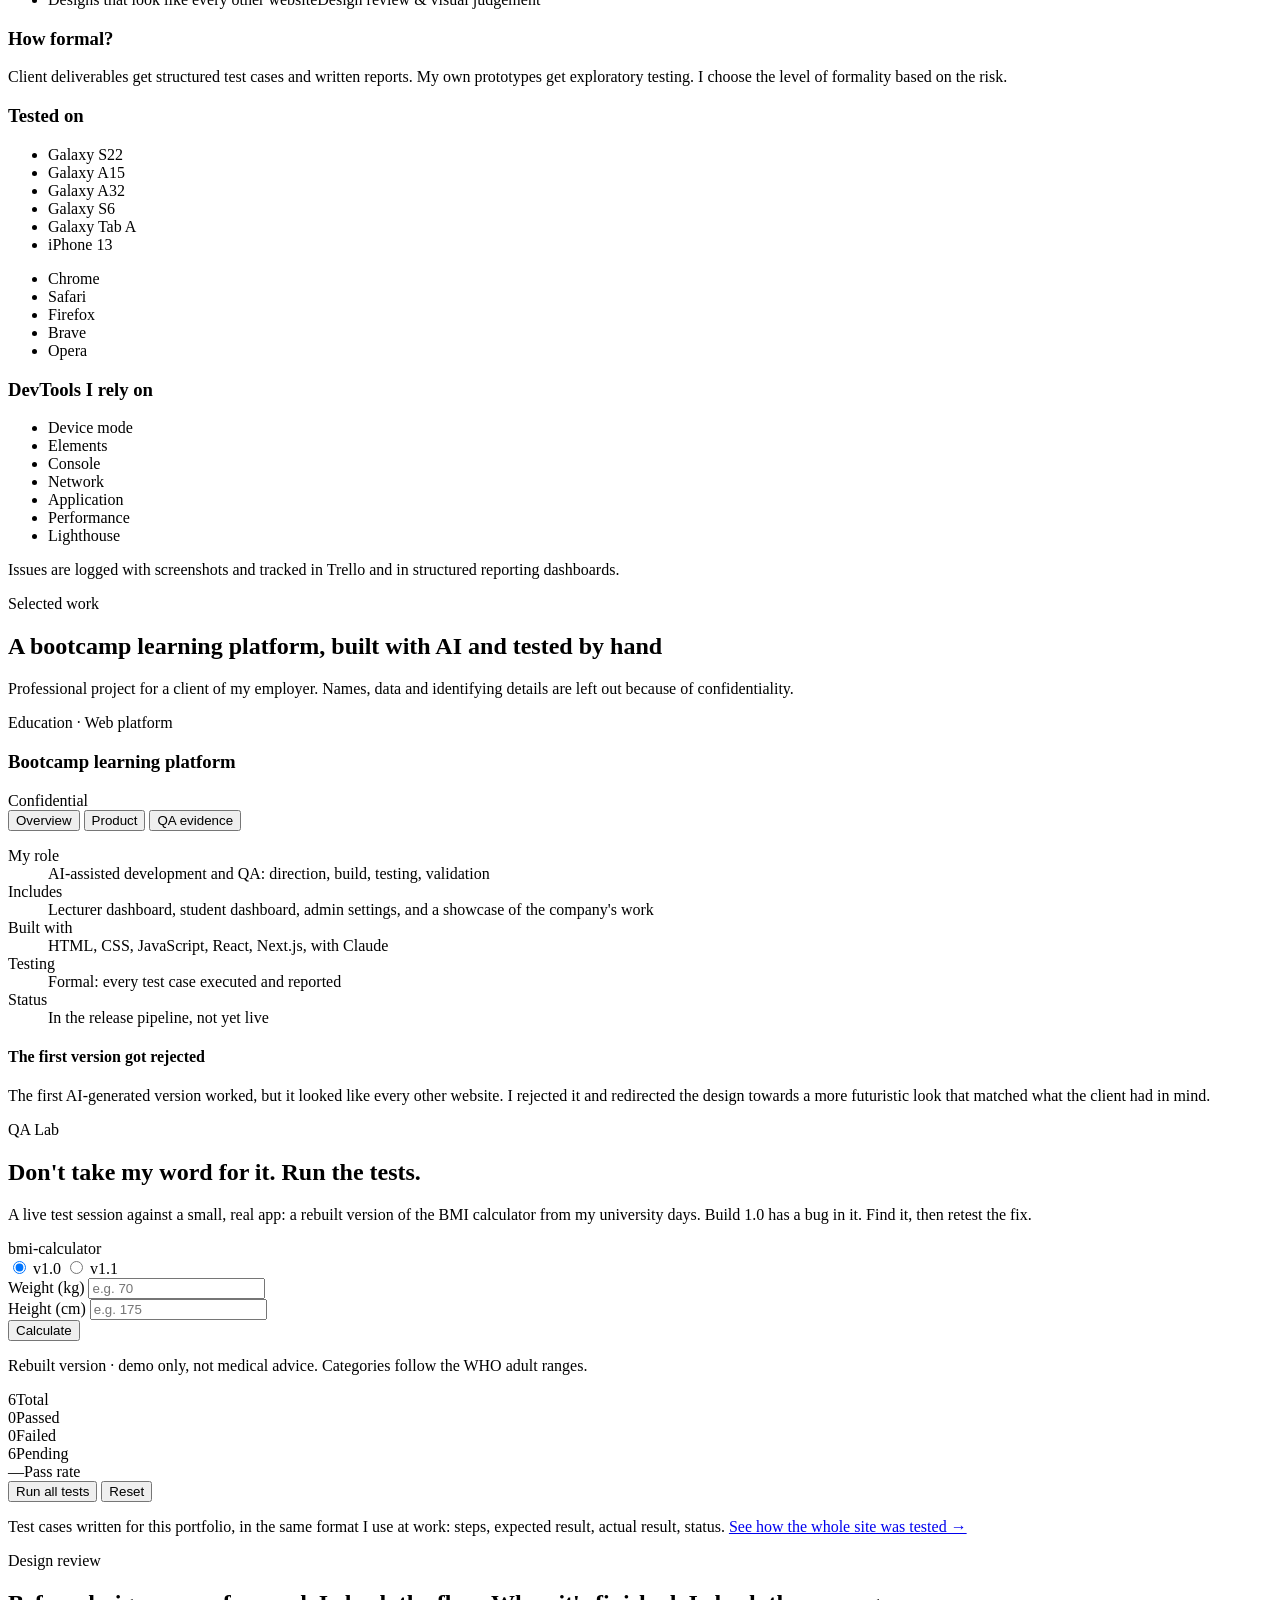
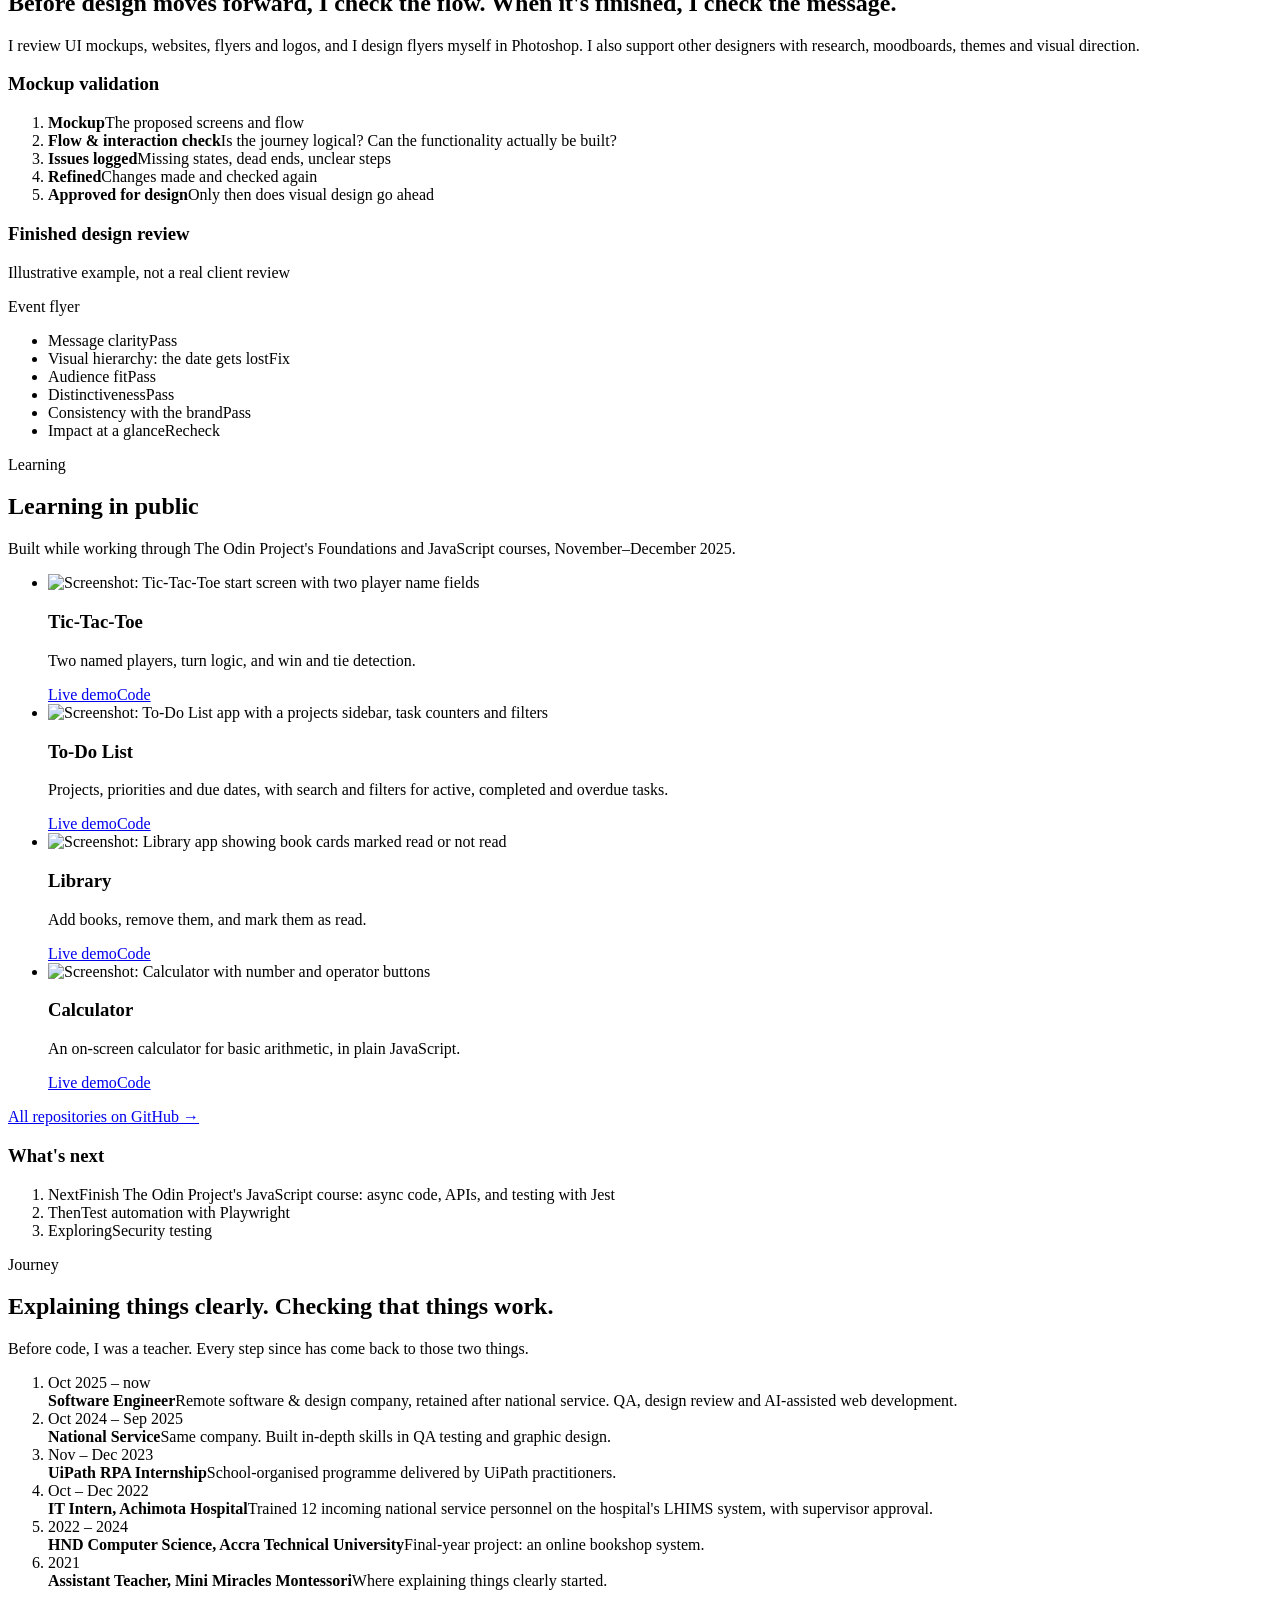
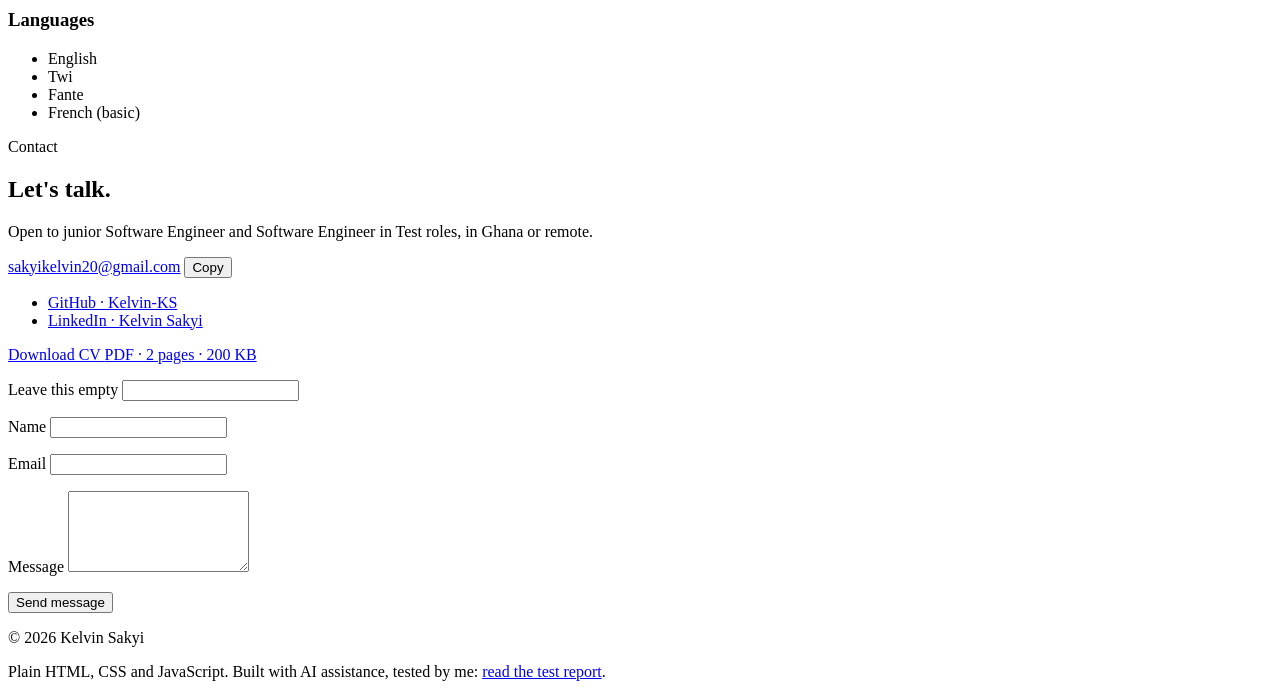
==== commit e82bf54c: "Self-host fonts and lock CSP to 'self' Same woff2 files Google Fonts serves (Latin + Latin-ext), wit" ====
--- a/public/index.html
+++ b/public/index.html
@@ -18,9 +18,9 @@
   <meta name="twitter:card" content="summary_large_image">
   <link rel="preload" as="image" href="/assets/hero-1200.webp" imagesrcset="/assets/hero-800.webp 800w, /assets/hero-1200.webp 1200w, /assets/hero-1920.webp 1920w" imagesizes="100vw">
   <link rel="icon" href="/assets/favicon.svg" type="image/svg+xml">
-  <link rel="preconnect" href="https://fonts.googleapis.com">
-  <link rel="preconnect" href="https://fonts.gstatic.com" crossorigin>
-  <link rel="stylesheet" href="https://fonts.googleapis.com/css2?family=Archivo:wdth,wght@62..125,400..800&family=Instrument+Sans:wght@400;500;600&family=JetBrains+Mono:wght@400;500;700&display=swap">
+  <link rel="preload" href="/fonts/archivo-latin-258a93fe.woff2" as="font" type="font/woff2" crossorigin>
+  <link rel="preload" href="/fonts/instrument-sans-latin-adbdfd9a.woff2" as="font" type="font/woff2" crossorigin>
+  <link rel="stylesheet" href="/css/fonts.css">
   <link rel="stylesheet" href="/css/styles.css">
   <script src="/js/theme-init.js"></script>
   <script src="/js/main.js" defer></script>
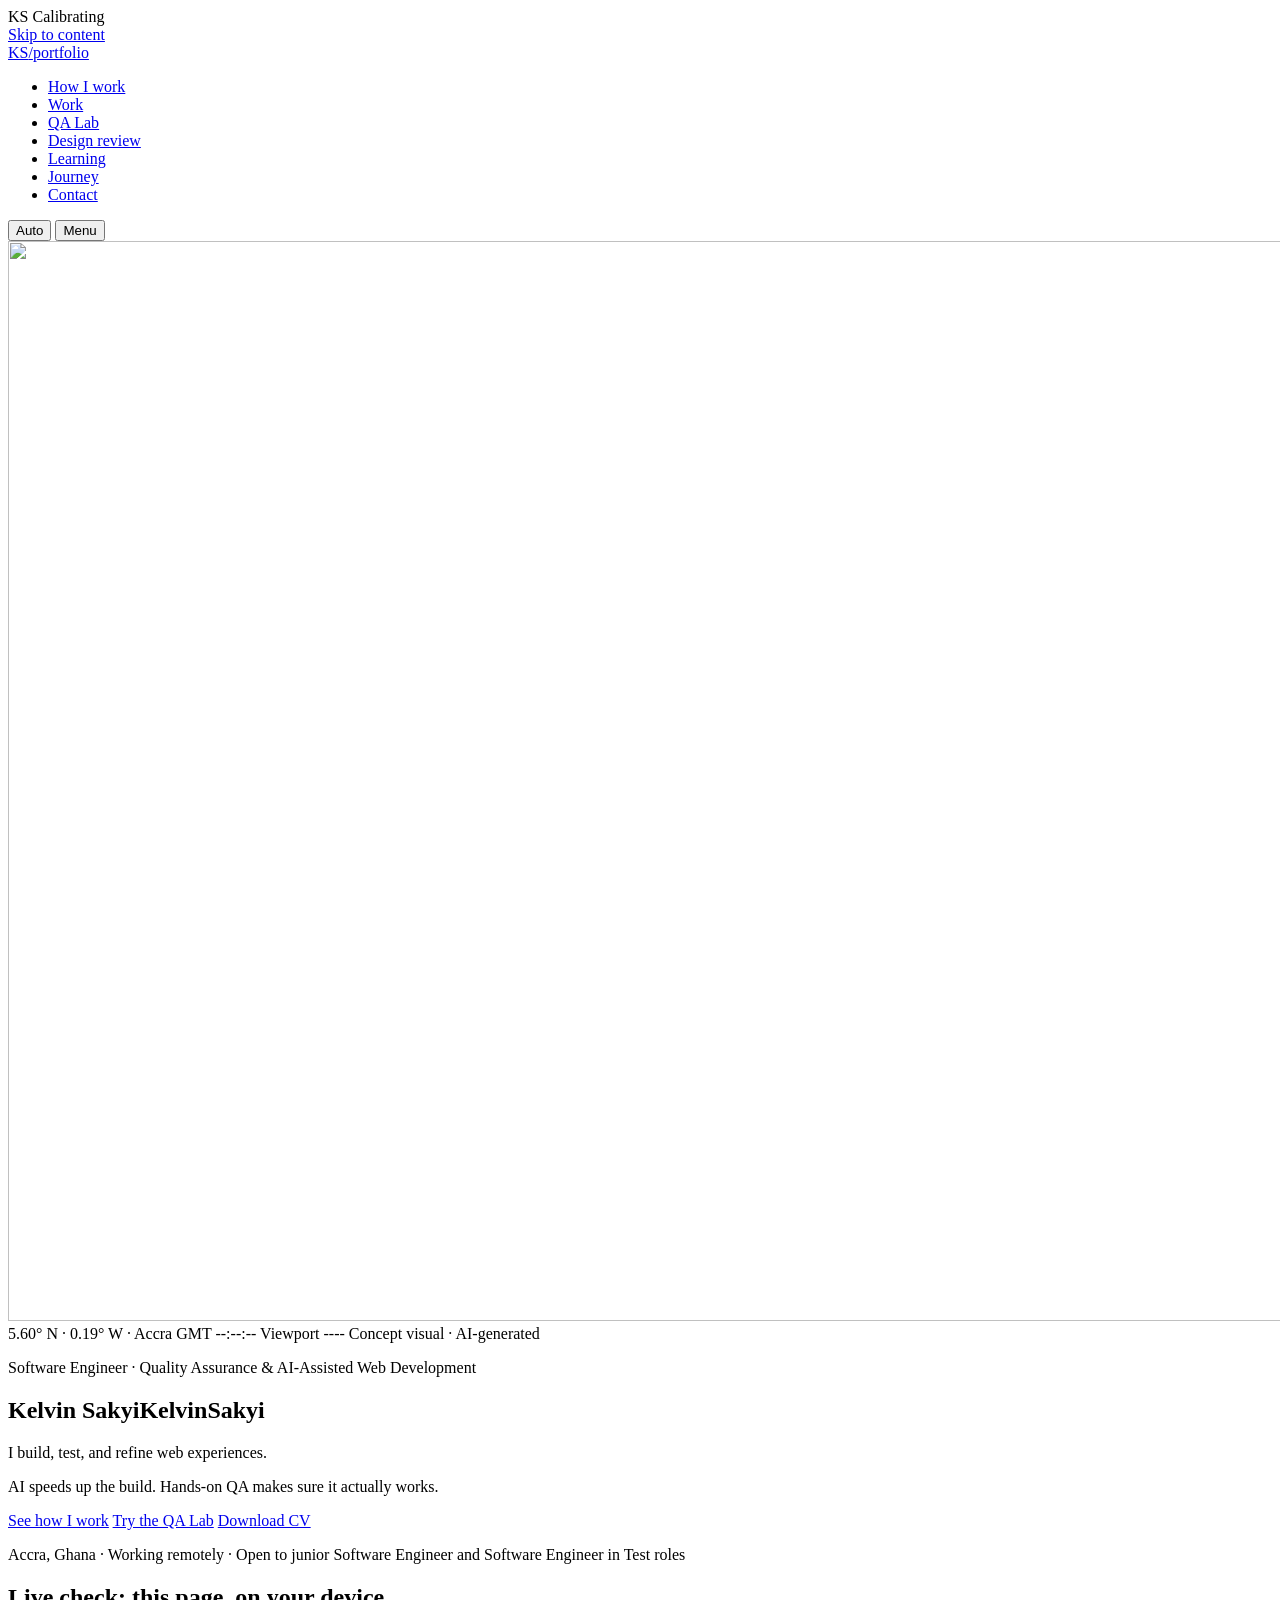
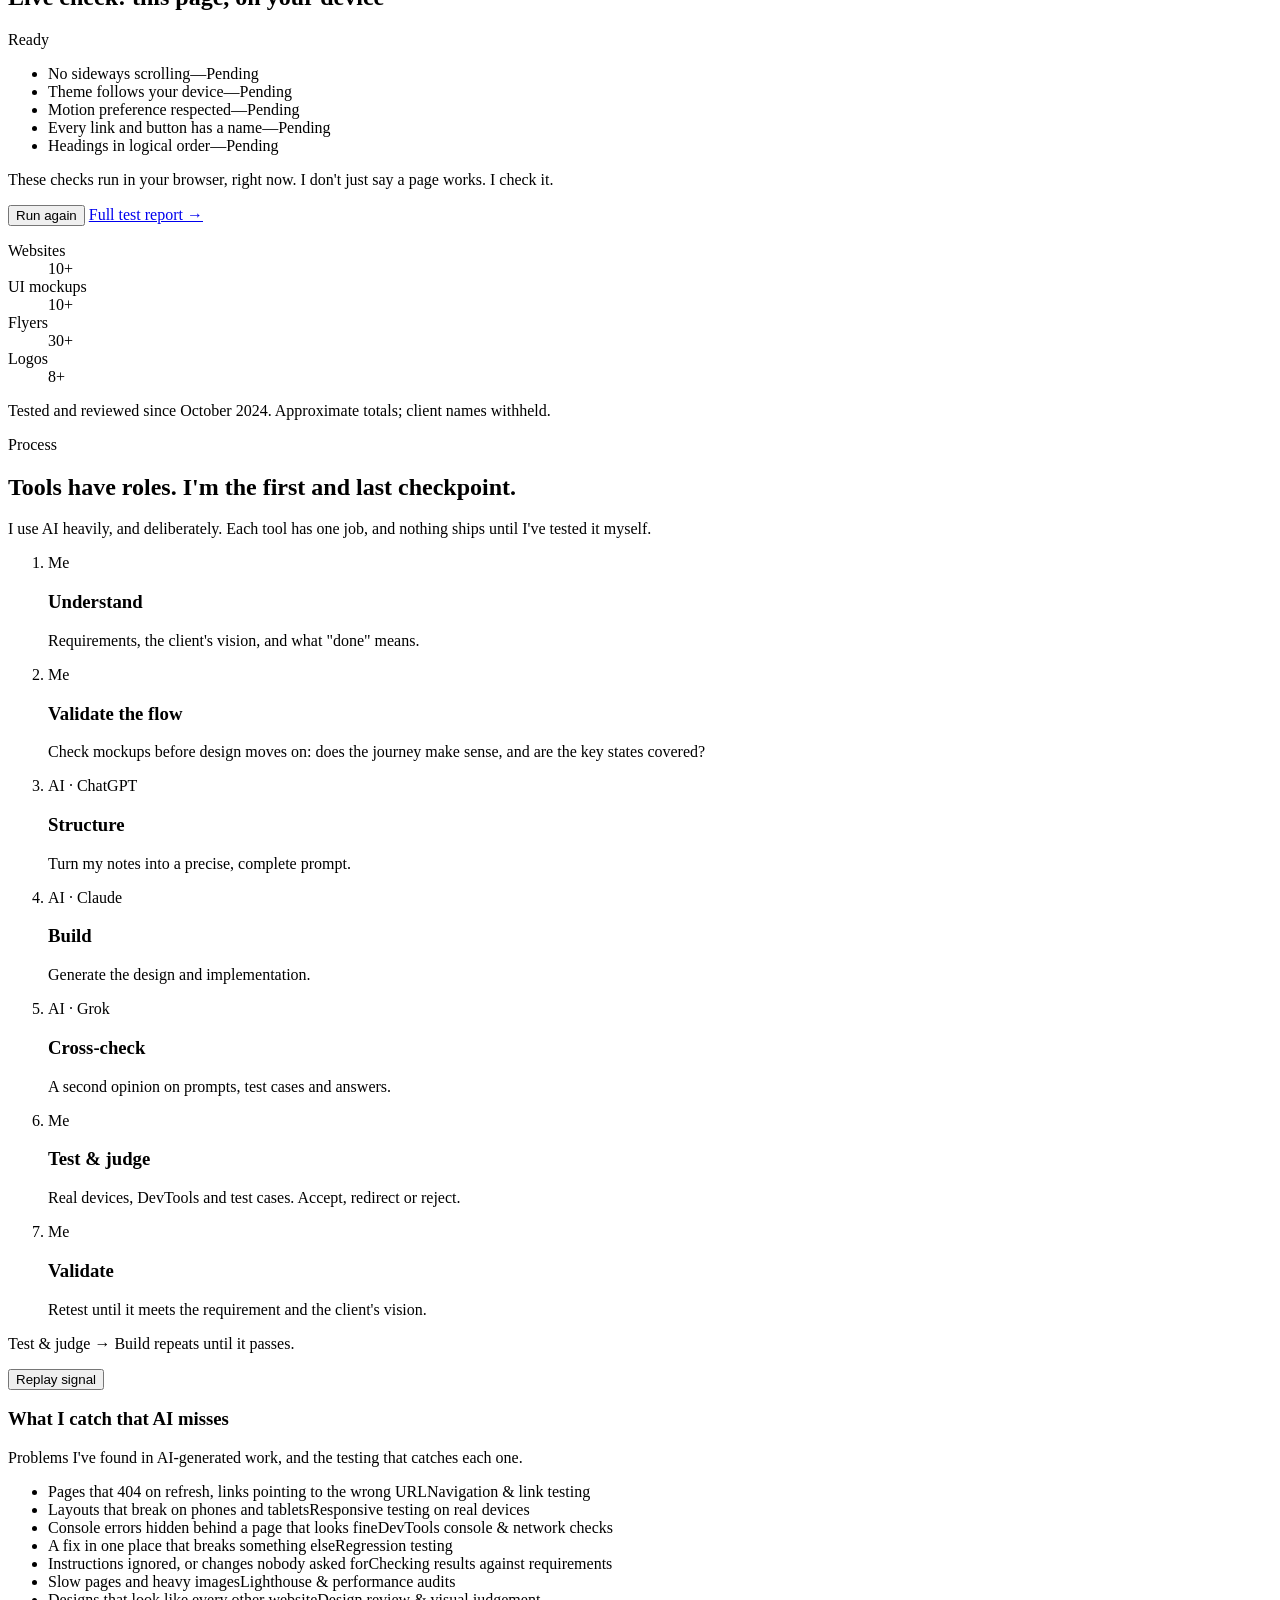
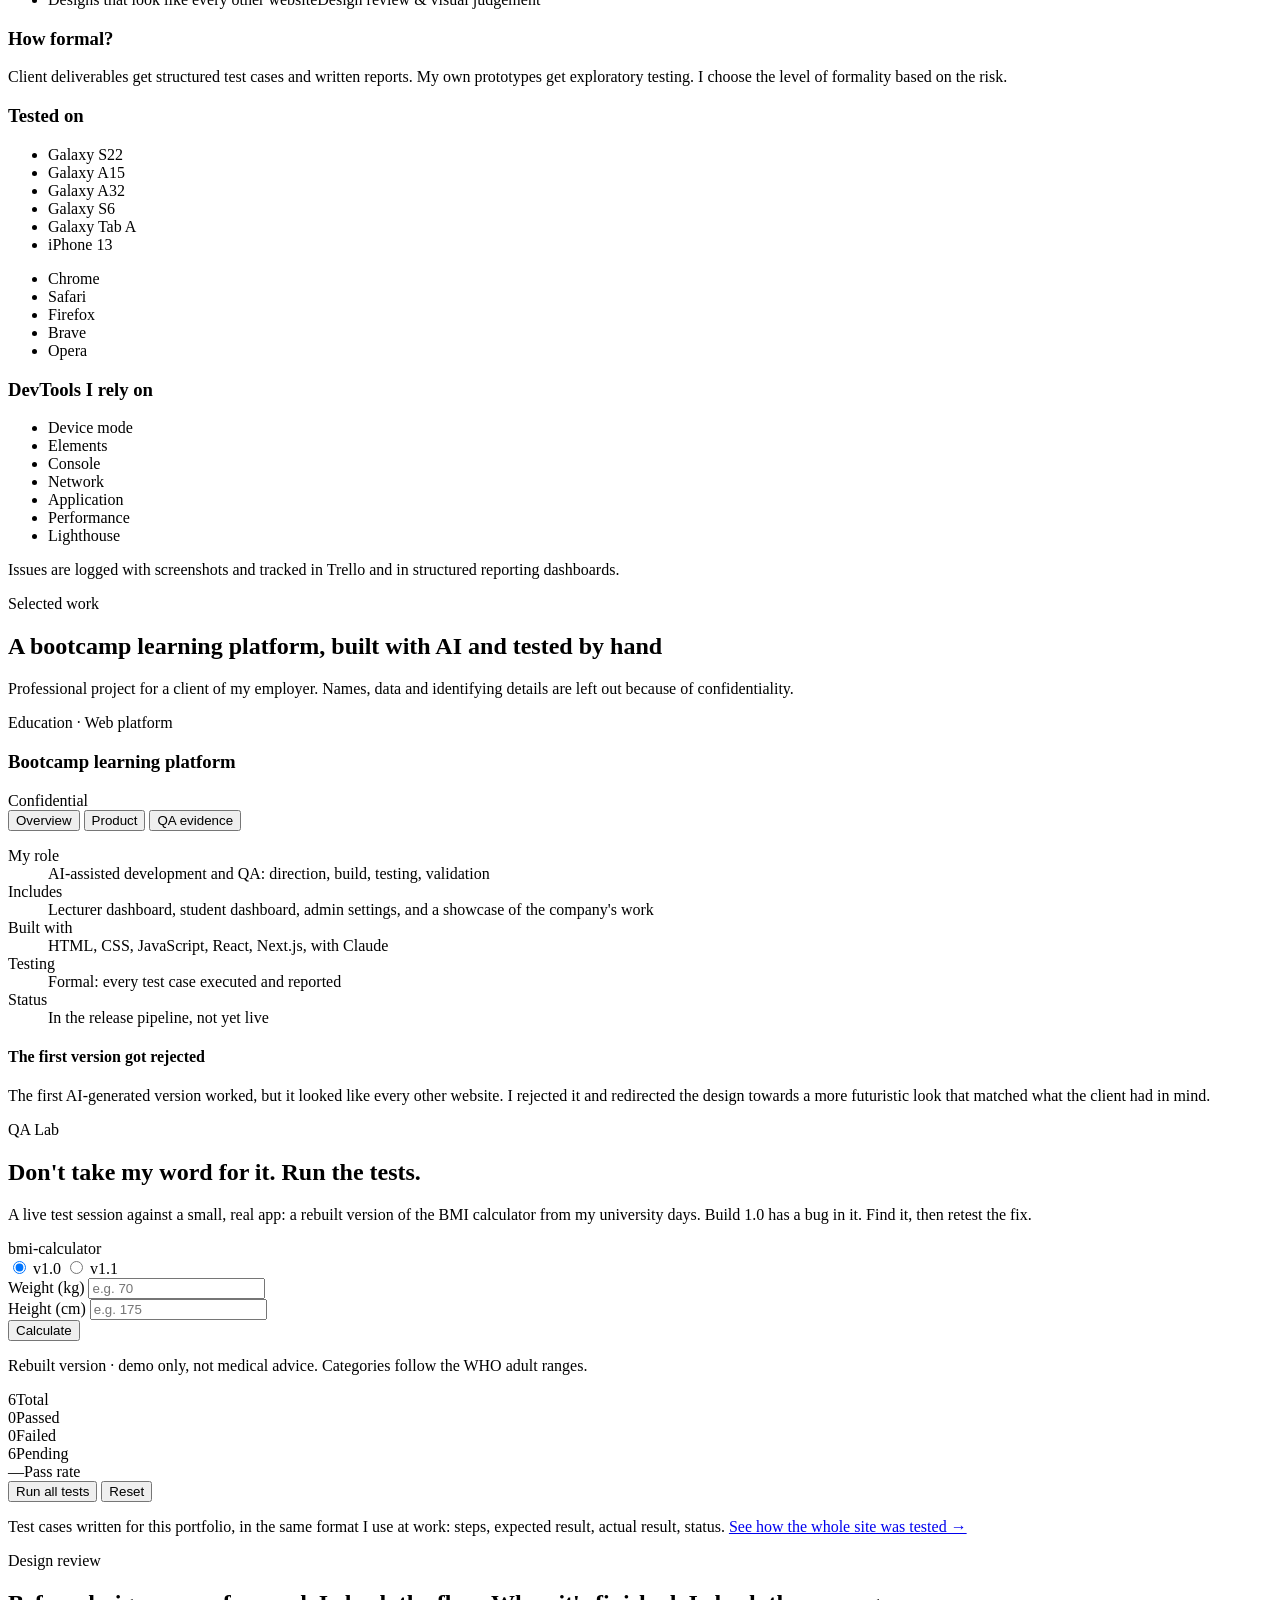
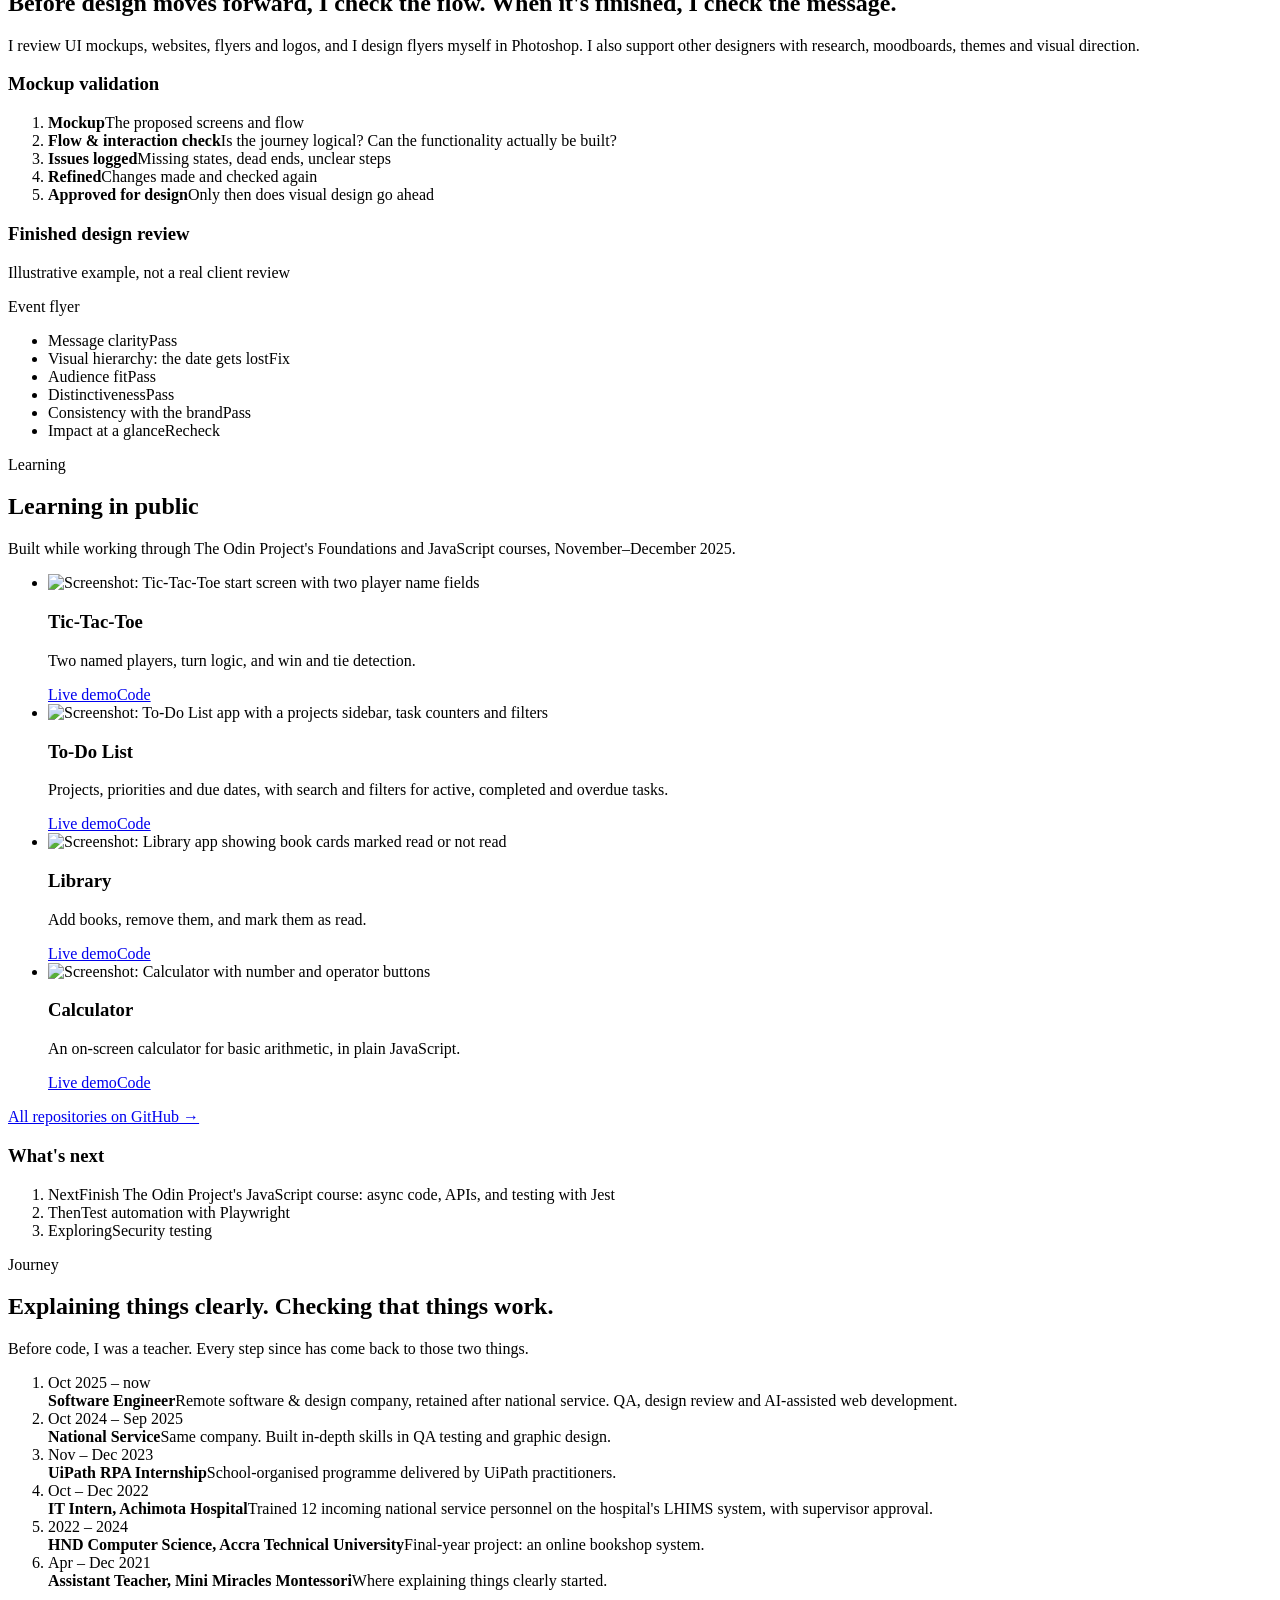
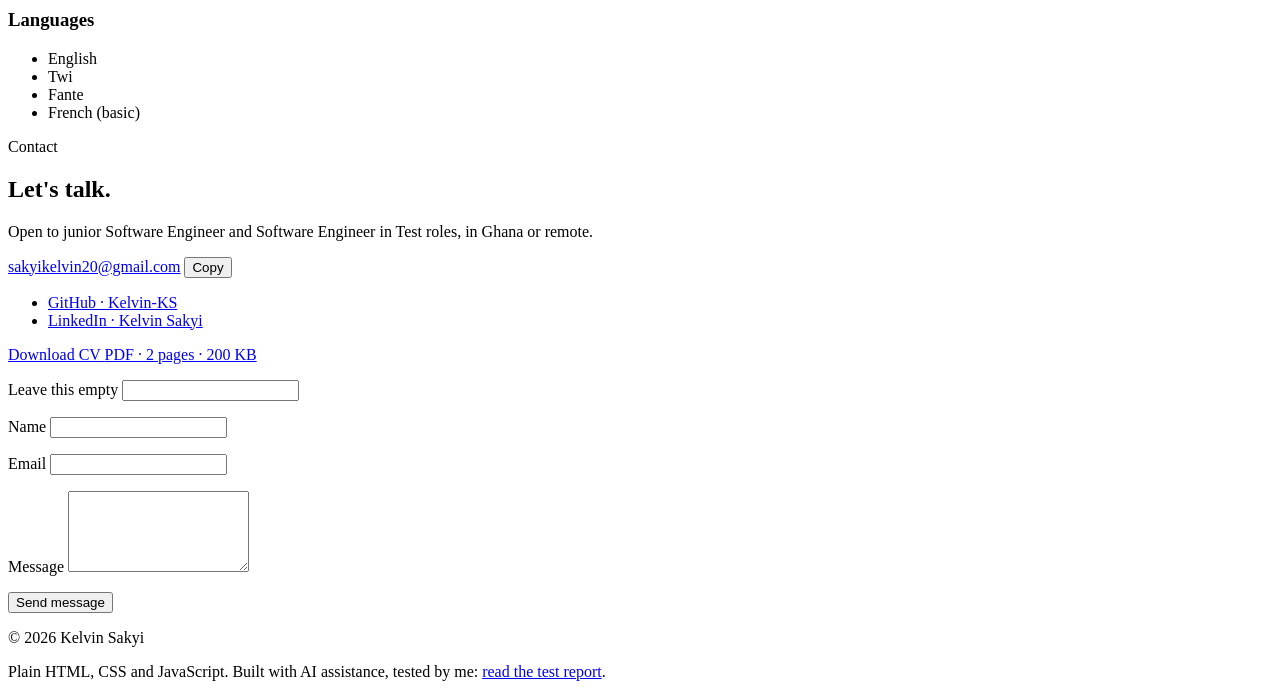
==== commit 4405b0dd: "CV and timeline: Assistant Teacher dates Apr – Dec 2021 Show start and end month like the other role" ====
--- a/public/index.html
+++ b/public/index.html
@@ -422,7 +422,7 @@
           <li><span class="tl-when">Nov – Dec 2023</span><div><strong>UiPath RPA Internship</strong><span>School-organised programme delivered by UiPath practitioners.</span></div></li>
           <li><span class="tl-when">Oct – Dec 2022</span><div><strong>IT Intern, Achimota Hospital</strong><span>Trained 12 incoming national service personnel on the hospital's LHIMS system, with supervisor approval.</span></div></li>
           <li><span class="tl-when">2022 – 2024</span><div><strong>HND Computer Science, Accra Technical University</strong><span>Final-year project: an online bookshop system.</span></div></li>
-          <li><span class="tl-when">2021</span><div><strong>Assistant Teacher, Mini Miracles Montessori</strong><span>Where explaining things clearly started.</span></div></li>
+          <li><span class="tl-when">Apr – Dec 2021</span><div><strong>Assistant Teacher, Mini Miracles Montessori</strong><span>Where explaining things clearly started.</span></div></li>
         </ol>
 
         <div class="langs">
